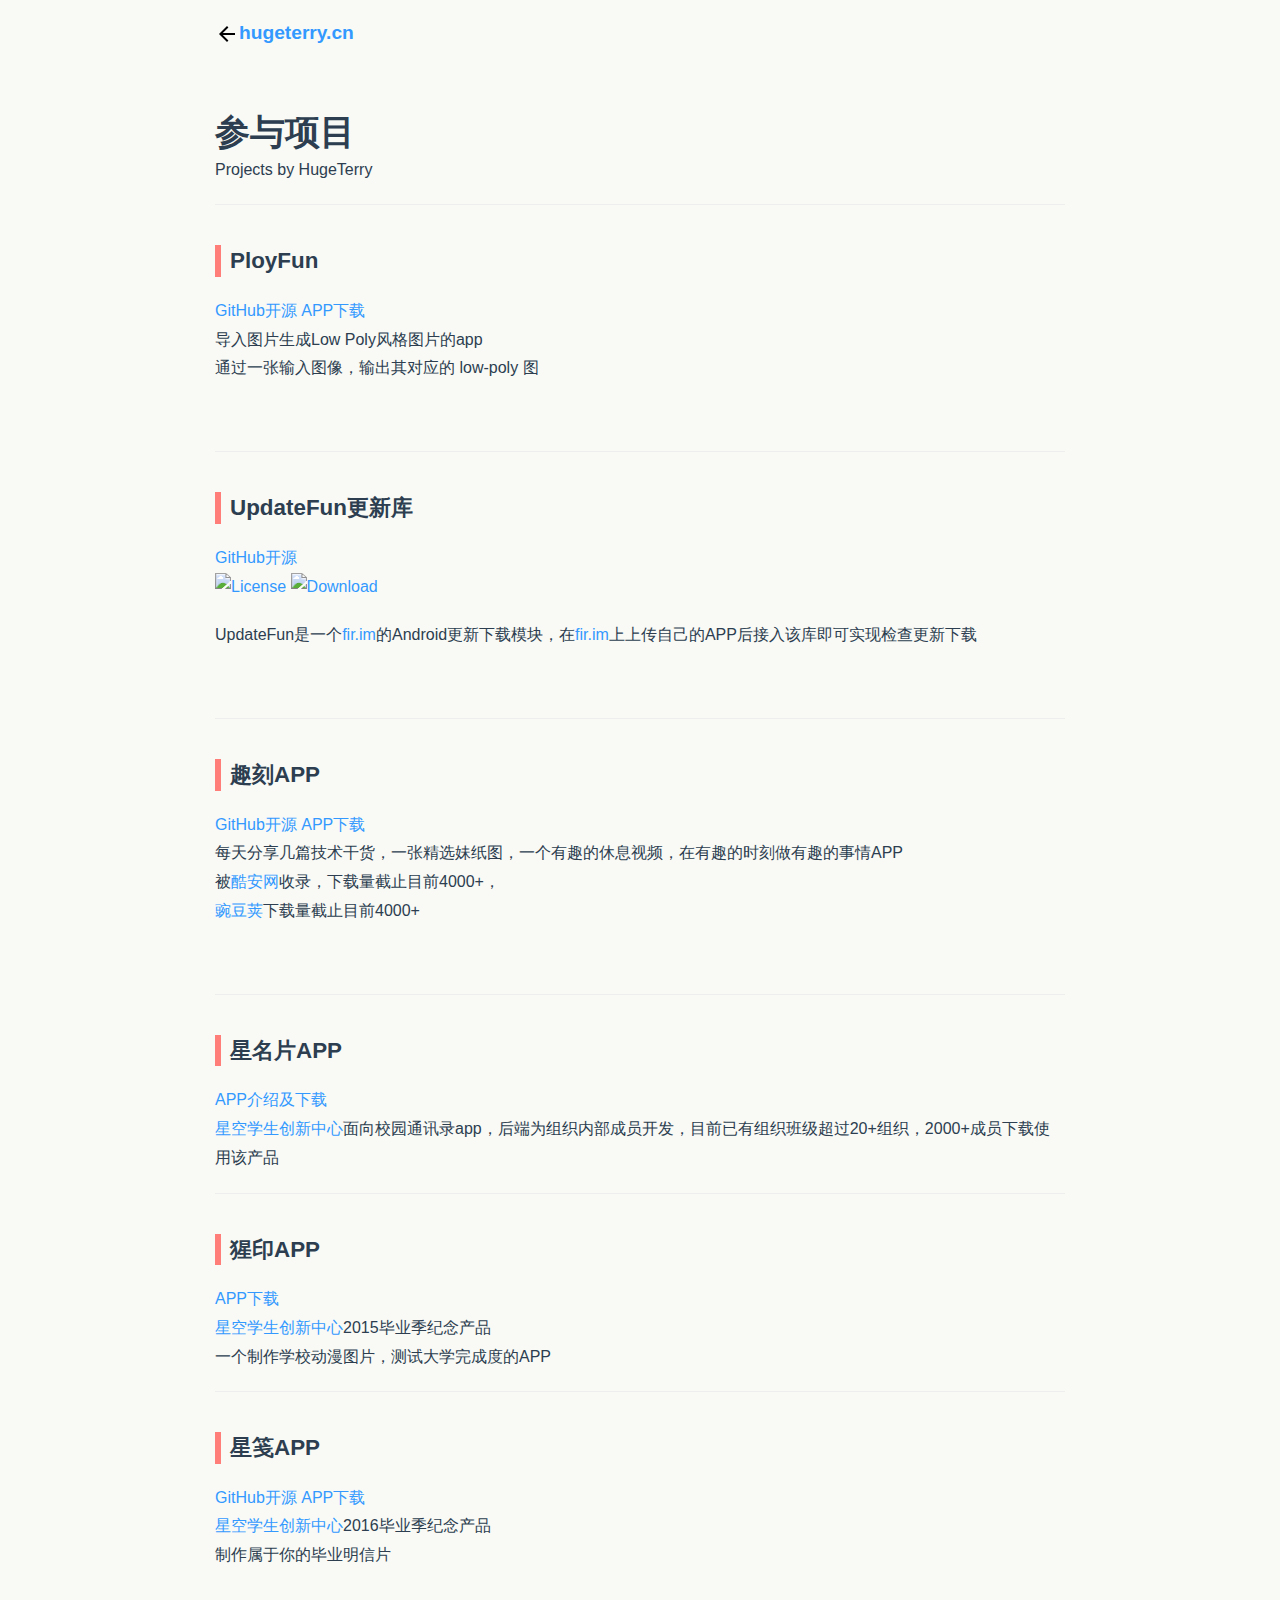
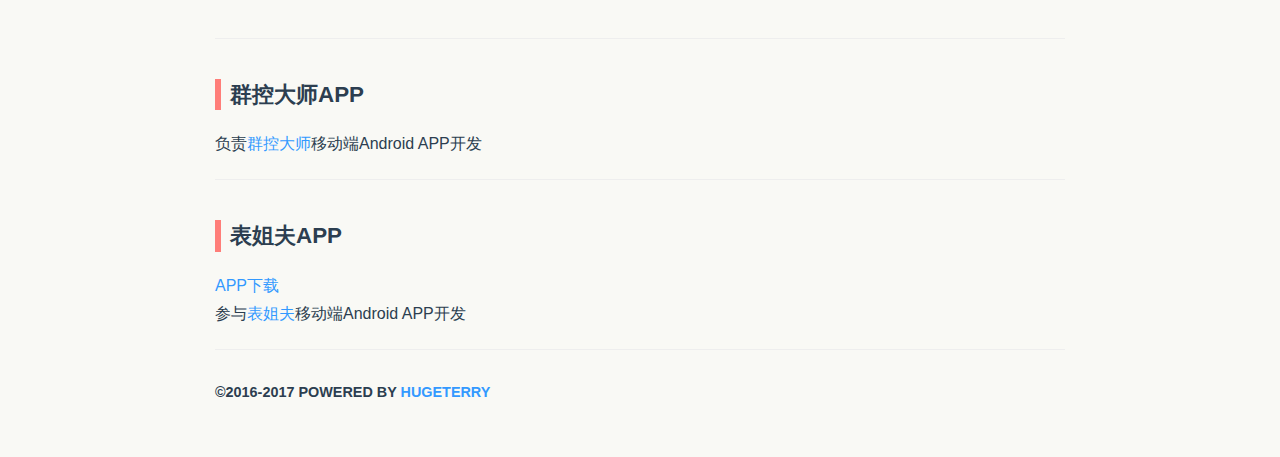
==== index.html @ d524955f "更新返回点击" ====
<!DOCTYPE html>
<html class="theme theme-white">
<head> 
	<meta http-equiv="Content-Type" content="text/html; charset=UTF-8" /> 
	<title>HugeTerry Projects</title> 
	<link href="./css/template-theme-white.css" rel="stylesheet" media="screen" /> 
	<link href="./css/decorate.css" rel="stylesheet" media="screen" /> 
</head> 
<body class="theme theme-white" cz-shortcut-listen="true"> 
	<div id="wmd-preview" class="wmd-preview wmd-preview-full-reader"> 
		<div class="md-section-divider"></div> 
		<h3 data-anchor-id="4lq7" id="hugeterrycn"><a href="http://hugeterry.cn/"><img src="https://hugeterry.github.io/images/ic_arrow_back_black_24px.svg" alt="Back" title="" />hugeterry.cn</a></h3>
		<div class="md-section-divider"></div>
		<h1 data-anchor-id="xz6n" id="参与项目">参与项目</h1>
		<p data-anchor-id="f0se">Projects by HugeTerry</p>
		<hr />
		<div class="md-section-divider"></div>
		<h2 data-anchor-id="rb7u" id="ployfun">PloyFun</h2>
		<p data-anchor-id="675g"><a href="https://github.com/hugeterry/PloyFun" target="_blank">GitHub开源</a> <a href="https://fir.im/polyfun" target="_blank">APP下载</a> <br /> 导入图片生成Low Poly风格图片的app <br /> 通过一张输入图像，输出其对应的 low-poly 图</p>
		<iframe src="https://ghbtns.com/github-btn.html?user=hugeterry&repo=ployfun&type=star&count=true" frameborder="0" scrolling="0" width="100px" height="20px"></iframe><iframe src="https://ghbtns.com/github-btn.html?user=hugeterry&repo=ployfun&type=fork&count=true" frameborder="0" scrolling="0" width="100px" height="20px"></iframe>
		<hr />
		<div class="md-section-divider"></div>
		<h2 data-anchor-id="psyr" id="updatefun更新库">UpdateFun更新库</h2>
		<p data-anchor-id="dut9"><a href="https://github.com/hugeterry/UpdateDemo" target="_blank">GitHub开源</a> <br /> <a href="https://github.com/hugeterry/UpdateDemo/blob/master/LICENSE.txt" target="_blank"><img src="https://img.shields.io/badge/license-Apache%202.0-blue.svg" alt="License" title="" /></a> <a href="https://bintray.com/hugeterry/update/UpdateFun/_latestVersion" target="_blank"><img src="https://api.bintray.com/packages/hugeterry/update/UpdateFun/images/download.svg" alt="Download" title="" /> </a></p>
		<p data-anchor-id="ce59">UpdateFun是一个<a href="http://fir.im/" target="_blank">fir.im</a>的Android更新下载模块，在<a href="http://fir.im/" target="_blank">fir.im</a>上上传自己的APP后接入该库即可实现检查更新下载</p>
		<iframe src="https://ghbtns.com/github-btn.html?user=hugeterry&repo=updatedemo&type=star&count=true" frameborder="0" scrolling="0" width="100px" height="20px"></iframe><iframe src="https://ghbtns.com/github-btn.html?user=hugeterry&repo=updatedemo&type=fork&count=true" frameborder="0" scrolling="0" width="100px" height="20px"></iframe>
		<hr />
		<div class="md-section-divider"></div>
		<h2 data-anchor-id="93yv" id="趣刻app">趣刻APP</h2>
		<p data-anchor-id="ovfn"><a href="https://github.com/hugeterry/coderfun" target="_blank">GitHub开源</a> <a href="http://www.wandoujia.com/apps/cn.hugeterry.coderfun" target="_blank">APP下载</a> <br /> 每天分享几篇技术干货，一张精选妹纸图，一个有趣的休息视频，在有趣的时刻做有趣的事情APP <br /> 被<a href="http://www.coolapk.com/apk/cn.hugeterry.coderfun" target="_blank">酷安网</a>收录，下载量截止目前4000+， <br /> <a href="http://www.wandoujia.com/apps/cn.hugeterry.coderfun" target="_blank">豌豆荚</a>下载量截止目前4000+</p>
		<iframe src="https://ghbtns.com/github-btn.html?user=hugeterry&repo=coderfun&type=star&count=true" frameborder="0" scrolling="0" width="100px" height="20px"></iframe><iframe src="https://ghbtns.com/github-btn.html?user=hugeterry&repo=coderfun&type=fork&count=true" frameborder="0" scrolling="0" width="100px" height="20px"></iframe>
		<hr />
		<div class="md-section-divider"></div>
		<h2 data-anchor-id="oqiu" id="星名片app">星名片APP</h2>
		<p data-anchor-id="ij1h"><a href="http://www.xingkong.us/starcard/" target="_blank">APP介绍及下载</a> <br /> <a href="http://www.xingkong.us/" target="_blank">星空学生创新中心</a>面向校园通讯录app，后端为组织内部成员开发，目前已有组织班级超过20+组织，2000+成员下载使用该产品</p>
		<hr />
		<div class="md-section-divider"></div>
		<h2 data-anchor-id="w0vx" id="猩印app">猩印APP</h2>
		<p data-anchor-id="dlzt"><a href="https://fir.im/xingpostcard" target="_blank">APP下载</a> <br /> <a href="http://www.xingkong.us/" target="_blank">星空学生创新中心</a>2015毕业季纪念产品 <br /> 一个制作学校动漫图片，测试大学完成度的APP</p>
		<hr />
		<div class="md-section-divider"></div>
		<h2 data-anchor-id="yeel" id="星笺app">星笺APP</h2>
		<p data-anchor-id="0a6a"><a href="https://github.com/hugeterry/superXingPostCard" target="_blank">GitHub开源</a> <a href="https://fir.im/xingpostcard" target="_blank">APP下载</a> <br /> <a href="http://www.xingkong.us/" target="_blank">星空学生创新中心</a>2016毕业季纪念产品 <br /> 制作属于你的毕业明信片</p>
		<iframe src="https://ghbtns.com/github-btn.html?user=hugeterry&repo=superXingPostCard&type=star&count=true" frameborder="0" scrolling="0" width="100px" height="20px"></iframe><iframe src="https://ghbtns.com/github-btn.html?user=hugeterry&repo=superXingPostCard&type=fork&count=true" frameborder="0" scrolling="0" width="100px" height="20px"></iframe>
		<hr />
		<div class="md-section-divider"></div>
		<h2 data-anchor-id="s075" id="群控大师app">群控大师APP</h2>
		<p data-anchor-id="i95v">负责<a href="http://www.020hacker.com" target="_blank">群控大师</a>移动端Android APP开发</p>
		<hr />
		<div class="md-section-divider"></div>
		<h2 data-anchor-id="2b4w" id="表姐夫app">表姐夫APP</h2>
		<p data-anchor-id="kwej"><a href="https://www.biaojiepay.com/" target="_blank">APP下载</a> <br /> 参与<a href="https://www.biaojiepay.com/" target="_blank">表姐夫</a>移动端Android APP开发</p>
		<hr />
		<div class="md-section-divider"></div>
		<h5 data-anchor-id="vwq1" id="2016-2017-powered-by-hugeterry">&copy;2016-2017 Powered by <a href="http://hugeterry.cn/" target="_blank">HugeTerry</a></h5> 
	</div>  
</body>
</html>
---- css/template-theme-white.css ----
article,aside,details,figcaption,figure,footer,header,hgroup,nav,section{display:block}audio,canvas,video{display:inline-block;*display:inline;*zoom:1}audio:not([controls]){display:none}html{font-size:100%;-webkit-text-size-adjust:100%;-ms-text-size-adjust:100%}a:focus{outline:thin dotted #333;outline:5px auto -webkit-focus-ring-color;outline-offset:-2px}a:hover,a:active{outline:0}sub,sup{position:relative;font-size:75%;line-height:0;vertical-align:baseline}sup{top:-.5em}sub{bottom:-.25em}img{width:auto\9;height:auto;max-width:100%;vertical-align:middle;border:0;-ms-interpolation-mode:bicubic}#map_canvas img,.google-maps img{max-width:none}button,input,select,textarea{margin:0;font-size:100%;vertical-align:middle}button,input{*overflow:visible;line-height:normal}button::-moz-focus-inner,input::-moz-focus-inner{padding:0;border:0}button,html input[type=button],input[type=reset],input[type=submit]{cursor:pointer;-webkit-appearance:button}label,select,button,input[type=button],input[type=reset],input[type=submit],input[type=radio],input[type=checkbox]{cursor:pointer}input[type=search]{-webkit-box-sizing:content-box;-moz-box-sizing:content-box;box-sizing:content-box;-webkit-appearance:textfield}input[type=search]::-webkit-search-decoration,input[type=search]::-webkit-search-cancel-button{-webkit-appearance:none}textarea{overflow:auto;vertical-align:top}@media print{*{color:#000!important;text-shadow:none!important;background:transparent!important;box-shadow:none!important}a,a:visited{text-decoration:underline}a[href]:after{content:" (" attr(href) ")"}abbr[title]:after{content:" (" attr(title) ")"}.ir a:after,a[href^="javascript:"]:after,a[href^="#"]:after{content:""}pre,blockquote{border:1px solid #999;page-break-inside:avoid}thead{display:table-header-group}tr,img{page-break-inside:avoid}img{max-width:100%!important}@page{margin:.5cm}p,h2,h3{orphans:3;widows:3}h2,h3{page-break-after:avoid}}.clearfix{*zoom:1}.clearfix:before,.clearfix:after{display:table;line-height:0;content:""}.clearfix:after{clear:both}.hide-text{font:0/0 a;color:transparent;text-shadow:none;background-color:transparent;border:0}.input-block-level{display:block;width:100%;min-height:30px;-webkit-box-sizing:border-box;-moz-box-sizing:border-box;box-sizing:border-box}body{margin:0;font-family:"Helvetica Neue",Helvetica,Arial,sans-serif;font-size:14px;line-height:20px;color:#333;background-color:#fff}a{color:#08c;text-decoration:none}a:hover{color:#005580;text-decoration:underline}.img-rounded{-webkit-border-radius:6px;-moz-border-radius:6px;border-radius:6px}.img-polaroid{padding:4px;background-color:#fff;border:1px solid #ccc;border:1px solid rgba(0,0,0,.2);-webkit-box-shadow:0 1px 3px rgba(0,0,0,.1);-moz-box-shadow:0 1px 3px rgba(0,0,0,.1);box-shadow:0 1px 3px rgba(0,0,0,.1)}.img-circle{-webkit-border-radius:500px;-moz-border-radius:500px;border-radius:500px}.row{margin-left:-20px;*zoom:1}.row:before,.row:after{display:table;line-height:0;content:""}.row:after{clear:both}[class*=span]{float:left;min-height:1px;margin-left:20px}.container,.navbar-static-top .container,.navbar-fixed-top .container,.navbar-fixed-bottom .container{width:940px}.span12{width:940px}.span11{width:860px}.span10{width:780px}.span9{width:700px}.span8{width:620px}.span7{width:540px}.span6{width:460px}.span5{width:380px}.span4{width:300px}.span3{width:220px}.span2{width:140px}.span1{width:60px}.offset12{margin-left:980px}.offset11{margin-left:900px}.offset10{margin-left:820px}.offset9{margin-left:740px}.offset8{margin-left:660px}.offset7{margin-left:580px}.offset6{margin-left:500px}.offset5{margin-left:420px}.offset4{margin-left:340px}.offset3{margin-left:260px}.offset2{margin-left:180px}.offset1{margin-left:100px}.row-fluid{width:100%;*zoom:1}.row-fluid:before,.row-fluid:after{display:table;line-height:0;content:""}.row-fluid:after{clear:both}.row-fluid [class*=span]{display:block;float:left;width:100%;min-height:30px;margin-left:2.127659574468085%;*margin-left:2.074468085106383%;-webkit-box-sizing:border-box;-moz-box-sizing:border-box;box-sizing:border-box}.row-fluid [class*=span]:first-child{margin-left:0}.row-fluid .controls-row [class*=span]+[class*=span]{margin-left:2.127659574468085%}.row-fluid .span12{width:100%;*width:99.94680851063829%}.row-fluid .span11{width:91.48936170212765%;*width:91.43617021276594%}.row-fluid .span10{width:82.97872340425532%;*width:82.92553191489361%}.row-fluid .span9{width:74.46808510638297%;*width:74.41489361702126%}.row-fluid .span8{width:65.95744680851064%;*width:65.90425531914893%}.row-fluid .span7{width:57.44680851063829%;*width:57.39361702127659%}.row-fluid .span6{width:48.93617021276595%;*width:48.88297872340425%}.row-fluid .span5{width:40.42553191489362%;*width:40.37234042553192%}.row-fluid .span4{width:31.914893617021278%;*width:31.861702127659576%}.row-fluid .span3{width:23.404255319148934%;*width:23.351063829787233%}.row-fluid .span2{width:14.893617021276595%;*width:14.840425531914894%}.row-fluid .span1{width:6.382978723404255%;*width:6.329787234042553%}.row-fluid .offset12{margin-left:104.25531914893617%;*margin-left:104.14893617021275%}.row-fluid .offset12:first-child{margin-left:102.12765957446808%;*margin-left:102.02127659574467%}.row-fluid .offset11{margin-left:95.74468085106382%;*margin-left:95.6382978723404%}.row-fluid .offset11:first-child{margin-left:93.61702127659574%;*margin-left:93.51063829787232%}.row-fluid .offset10{margin-left:87.23404255319149%;*margin-left:87.12765957446807%}.row-fluid .offset10:first-child{margin-left:85.1063829787234%;*margin-left:84.99999999999999%}.row-fluid .offset9{margin-left:78.72340425531914%;*margin-left:78.61702127659572%}.row-fluid .offset9:first-child{margin-left:76.59574468085106%;*margin-left:76.48936170212764%}.row-fluid .offset8{margin-left:70.2127659574468%;*margin-left:70.10638297872339%}.row-fluid .offset8:first-child{margin-left:68.08510638297872%;*margin-left:67.9787234042553%}.row-fluid .offset7{margin-left:61.70212765957446%;*margin-left:61.59574468085106%}.row-fluid .offset7:first-child{margin-left:59.574468085106375%;*margin-left:59.46808510638297%}.row-fluid .offset6{margin-left:53.191489361702125%;*margin-left:53.085106382978715%}.row-fluid .offset6:first-child{margin-left:51.063829787234035%;*margin-left:50.95744680851063%}.row-fluid .offset5{margin-left:44.68085106382979%;*margin-left:44.57446808510638%}.row-fluid .offset5:first-child{margin-left:42.5531914893617%;*margin-left:42.4468085106383%}.row-fluid .offset4{margin-left:36.170212765957444%;*margin-left:36.06382978723405%}.row-fluid .offset4:first-child{margin-left:34.04255319148936%;*margin-left:33.93617021276596%}.row-fluid .offset3{margin-left:27.659574468085104%;*margin-left:27.5531914893617%}.row-fluid .offset3:first-child{margin-left:25.53191489361702%;*margin-left:25.425531914893618%}.row-fluid .offset2{margin-left:19.148936170212764%;*margin-left:19.04255319148936%}.row-fluid .offset2:first-child{margin-left:17.02127659574468%;*margin-left:16.914893617021278%}.row-fluid .offset1{margin-left:10.638297872340425%;*margin-left:10.53191489361702%}.row-fluid .offset1:first-child{margin-left:8.51063829787234%;*margin-left:8.404255319148938%}[class*=span].hide,.row-fluid [class*=span].hide{display:none}[class*=span].pull-right,.row-fluid [class*=span].pull-right{float:right}.container{margin-right:auto;margin-left:auto;*zoom:1}.container:before,.container:after{display:table;line-height:0;content:""}.container:after{clear:both}.container-fluid{padding-right:20px;padding-left:20px;*zoom:1}.container-fluid:before,.container-fluid:after{display:table;line-height:0;content:""}.container-fluid:after{clear:both}p{margin:0 0 10px}.lead{margin-bottom:20px;font-size:21px;font-weight:200;line-height:30px}small{font-size:85%}strong{font-weight:700}em{font-style:italic}cite{font-style:normal}.muted{color:#999}a.muted:hover{color:gray}.text-warning{color:#c09853}a.text-warning:hover{color:#a47e3c}.text-error{color:#b94a48}a.text-error:hover{color:#953b39}.text-info{color:#3a87ad}a.text-info:hover{color:#2d6987}.text-success{color:#468847}a.text-success:hover{color:#356635}h1,h2,h3,h4,h5,h6{margin:10px 0;font-family:inherit;font-weight:700;line-height:20px;color:inherit;text-rendering:optimizelegibility}h1 small,h2 small,h3 small,h4 small,h5 small,h6 small{font-weight:400;line-height:1;color:#999}h1,h2,h3{line-height:40px}h1{font-size:38.5px}h2{font-size:31.5px}h3{font-size:24.5px}h4{font-size:17.5px}h5{font-size:14px}h6{font-size:11.9px}h1 small{font-size:24.5px}h2 small{font-size:17.5px}h3 small{font-size:14px}h4 small{font-size:14px}.page-header{padding-bottom:9px;margin:20px 0 30px;border-bottom:1px solid #eee}ul,ol{padding:0;margin:0 0 10px 25px}ul ul,ul ol,ol ol,ol ul{margin-bottom:0}li{line-height:20px}ul.unstyled,ol.unstyled{margin-left:0;list-style:none}ul.inline,ol.inline{margin-left:0;list-style:none}ul.inline>li,ol.inline>li{display:inline-block;padding-right:5px;padding-left:5px}dl{margin-bottom:20px}dt,dd{line-height:20px}dt{font-weight:700}dd{margin-left:10px}.dl-horizontal{*zoom:1}.dl-horizontal:before,.dl-horizontal:after{display:table;line-height:0;content:""}.dl-horizontal:after{clear:both}.dl-horizontal dt{float:left;width:160px;overflow:hidden;clear:left;text-align:right;text-overflow:ellipsis;white-space:nowrap}.dl-horizontal dd{margin-left:180px}hr{margin:20px 0;border:0;border-top:1px solid #eee;border-bottom:1px solid #fff}abbr[title],abbr[data-original-title]{cursor:help;border-bottom:1px dotted #999}abbr.initialism{font-size:90%;text-transform:uppercase}blockquote{padding:0 0 0 15px;margin:0 0 20px;border-left:5px solid #eee}blockquote p{margin-bottom:0;font-size:16px;font-weight:300;line-height:25px}blockquote small{display:block;line-height:20px;color:#999}blockquote small:before{content:'\2014 \00A0'}blockquote.pull-right{float:right;padding-right:15px;padding-left:0;border-right:5px solid #eee;border-left:0}blockquote.pull-right p,blockquote.pull-right small{text-align:right}blockquote.pull-right small:before{content:''}blockquote.pull-right small:after{content:'\00A0 \2014'}q:before,q:after,blockquote:before,blockquote:after{content:""}address{display:block;margin-bottom:20px;font-style:normal;line-height:20px}code,pre{padding:0 3px 2px;font-family:Monaco,Menlo,Consolas,"Courier New",monospace;font-size:12px;color:#333;-webkit-border-radius:3px;-moz-border-radius:3px;border-radius:3px}code{padding:2px 4px;color:#d14;white-space:nowrap;background-color:#f7f7f9;border:1px solid #e1e1e8}pre{display:block;padding:9.5px;margin:0 0 10px;font-size:13px;line-height:20px;word-break:break-all;word-wrap:break-word;white-space:pre;white-space:pre-wrap;background-color:#f5f5f5;border:1px solid #ccc;border:1px solid rgba(0,0,0,.15);-webkit-border-radius:4px;-moz-border-radius:4px;border-radius:4px}pre.prettyprint{margin-bottom:20px}pre code{padding:0;color:inherit;white-space:pre;white-space:pre-wrap;background-color:transparent;border:0}.pre-scrollable{max-height:340px;overflow-y:scroll}form{margin:0 0 20px}fieldset{padding:0;margin:0;border:0}legend{display:block;width:100%;padding:0;margin-bottom:20px;font-size:21px;line-height:40px;color:#333;border:0;border-bottom:1px solid #e5e5e5}legend small{font-size:15px;color:#999}label,input,button,select,textarea{font-size:14px;font-weight:400;line-height:20px}input,button,select,textarea{font-family:"Helvetica Neue",Helvetica,Arial,sans-serif}label{display:block;margin-bottom:5px}select,textarea,input[type=text],input[type=password],input[type=datetime],input[type=datetime-local],input[type=date],input[type=month],input[type=time],input[type=week],input[type=number],input[type=email],input[type=url],input[type=search],input[type=tel],input[type=color],.uneditable-input{display:inline-block;height:20px;padding:4px 6px;margin-bottom:10px;font-size:14px;line-height:20px;color:#555;vertical-align:middle;-webkit-border-radius:4px;-moz-border-radius:4px;border-radius:4px}input,textarea,.uneditable-input{width:206px}textarea{height:auto}textarea,input[type=text],input[type=password],input[type=datetime],input[type=datetime-local],input[type=date],input[type=month],input[type=time],input[type=week],input[type=number],input[type=email],input[type=url],input[type=search],input[type=tel],input[type=color],.uneditable-input{background-color:#fff;border:1px solid #ccc;-webkit-box-shadow:inset 0 1px 1px rgba(0,0,0,.075);-moz-box-shadow:inset 0 1px 1px rgba(0,0,0,.075);box-shadow:inset 0 1px 1px rgba(0,0,0,.075);-webkit-transition:border linear .2s,box-shadow linear .2s;-moz-transition:border linear .2s,box-shadow linear .2s;-o-transition:border linear .2s,box-shadow linear .2s;transition:border linear .2s,box-shadow linear .2s}textarea:focus,input[type=text]:focus,input[type=password]:focus,input[type=datetime]:focus,input[type=datetime-local]:focus,input[type=date]:focus,input[type=month]:focus,input[type=time]:focus,input[type=week]:focus,input[type=number]:focus,input[type=email]:focus,input[type=url]:focus,input[type=search]:focus,input[type=tel]:focus,input[type=color]:focus,.uneditable-input:focus{border-color:rgba(82,168,236,.8);outline:0;outline:thin dotted \9;-webkit-box-shadow:inset 0 1px 1px rgba(0,0,0,.075),0 0 8px rgba(82,168,236,.6);-moz-box-shadow:inset 0 1px 1px rgba(0,0,0,.075),0 0 8px rgba(82,168,236,.6);box-shadow:inset 0 1px 1px rgba(0,0,0,.075),0 0 8px rgba(82,168,236,.6)}input[type=radio],input[type=checkbox]{margin:4px 0 0;margin-top:1px \9;*margin-top:0;line-height:normal}input[type=file],input[type=image],input[type=submit],input[type=reset],input[type=button],input[type=radio],input[type=checkbox]{width:auto}select,input[type=file]{height:30px;*margin-top:4px;line-height:30px}select{width:220px;background-color:#fff;border:1px solid #ccc}select[multiple],select[size]{height:auto}select:focus,input[type=file]:focus,input[type=radio]:focus,input[type=checkbox]:focus{outline:thin dotted #333;outline:5px auto -webkit-focus-ring-color;outline-offset:-2px}.uneditable-input,.uneditable-textarea{color:#999;cursor:not-allowed;background-color:#fcfcfc;border-color:#ccc;-webkit-box-shadow:inset 0 1px 2px rgba(0,0,0,.025);-moz-box-shadow:inset 0 1px 2px rgba(0,0,0,.025);box-shadow:inset 0 1px 2px rgba(0,0,0,.025)}.uneditable-input{overflow:hidden;white-space:nowrap}.uneditable-textarea{width:auto;height:auto}input:-moz-placeholder,textarea:-moz-placeholder{color:#999}input:-ms-input-placeholder,textarea:-ms-input-placeholder{color:#999}input::-webkit-input-placeholder,textarea::-webkit-input-placeholder{color:#999}.radio,.checkbox{min-height:20px;padding-left:20px}.radio input[type=radio],.checkbox input[type=checkbox]{float:left;margin-left:-20px}.controls>.radio:first-child,.controls>.checkbox:first-child{padding-top:5px}.radio.inline,.checkbox.inline{display:inline-block;padding-top:5px;margin-bottom:0;vertical-align:middle}.radio.inline+.radio.inline,.checkbox.inline+.checkbox.inline{margin-left:10px}.input-mini{width:60px}.input-small{width:90px}.input-medium{width:150px}.input-large{width:210px}.input-xlarge{width:270px}.input-xxlarge{width:530px}input[class*=span],select[class*=span],textarea[class*=span],.uneditable-input[class*=span],.row-fluid input[class*=span],.row-fluid select[class*=span],.row-fluid textarea[class*=span],.row-fluid .uneditable-input[class*=span]{float:none;margin-left:0}.input-append input[class*=span],.input-append .uneditable-input[class*=span],.input-prepend input[class*=span],.input-prepend .uneditable-input[class*=span],.row-fluid input[class*=span],.row-fluid select[class*=span],.row-fluid textarea[class*=span],.row-fluid .uneditable-input[class*=span],.row-fluid .input-prepend [class*=span],.row-fluid .input-append [class*=span]{display:inline-block}input,textarea,.uneditable-input{margin-left:0}.controls-row [class*=span]+[class*=span]{margin-left:20px}input.span12,textarea.span12,.uneditable-input.span12{width:926px}input.span11,textarea.span11,.uneditable-input.span11{width:846px}input.span10,textarea.span10,.uneditable-input.span10{width:766px}input.span9,textarea.span9,.uneditable-input.span9{width:686px}input.span8,textarea.span8,.uneditable-input.span8{width:606px}input.span7,textarea.span7,.uneditable-input.span7{width:526px}input.span6,textarea.span6,.uneditable-input.span6{width:446px}input.span5,textarea.span5,.uneditable-input.span5{width:366px}input.span4,textarea.span4,.uneditable-input.span4{width:286px}input.span3,textarea.span3,.uneditable-input.span3{width:206px}input.span2,textarea.span2,.uneditable-input.span2{width:126px}input.span1,textarea.span1,.uneditable-input.span1{width:46px}.controls-row{*zoom:1}.controls-row:before,.controls-row:after{display:table;line-height:0;content:""}.controls-row:after{clear:both}.controls-row [class*=span],.row-fluid .controls-row [class*=span]{float:left}.controls-row .checkbox[class*=span],.controls-row .radio[class*=span]{padding-top:5px}input[disabled],select[disabled],textarea[disabled],input[readonly],select[readonly],textarea[readonly]{cursor:not-allowed;background-color:#eee}input[type=radio][disabled],input[type=checkbox][disabled],input[type=radio][readonly],input[type=checkbox][readonly]{background-color:transparent}.control-group.warning .control-label,.control-group.warning .help-block,.control-group.warning .help-inline{color:#c09853}.control-group.warning .checkbox,.control-group.warning .radio,.control-group.warning input,.control-group.warning select,.control-group.warning textarea{color:#c09853}.control-group.warning input,.control-group.warning select,.control-group.warning textarea{border-color:#c09853;-webkit-box-shadow:inset 0 1px 1px rgba(0,0,0,.075);-moz-box-shadow:inset 0 1px 1px rgba(0,0,0,.075);box-shadow:inset 0 1px 1px rgba(0,0,0,.075)}.control-group.warning input:focus,.control-group.warning select:focus,.control-group.warning textarea:focus{border-color:#a47e3c;-webkit-box-shadow:inset 0 1px 1px rgba(0,0,0,.075),0 0 6px #dbc59e;-moz-box-shadow:inset 0 1px 1px rgba(0,0,0,.075),0 0 6px #dbc59e;box-shadow:inset 0 1px 1px rgba(0,0,0,.075),0 0 6px #dbc59e}.control-group.warning .input-prepend .add-on,.control-group.warning .input-append .add-on{color:#c09853;background-color:#fcf8e3;border-color:#c09853}.control-group.error .control-label,.control-group.error .help-block,.control-group.error .help-inline{color:#b94a48}.control-group.error .checkbox,.control-group.error .radio,.control-group.error input,.control-group.error select,.control-group.error textarea{color:#b94a48}.control-group.error input,.control-group.error select,.control-group.error textarea{border-color:#b94a48;-webkit-box-shadow:inset 0 1px 1px rgba(0,0,0,.075);-moz-box-shadow:inset 0 1px 1px rgba(0,0,0,.075);box-shadow:inset 0 1px 1px rgba(0,0,0,.075)}.control-group.error input:focus,.control-group.error select:focus,.control-group.error textarea:focus{border-color:#953b39;-webkit-box-shadow:inset 0 1px 1px rgba(0,0,0,.075),0 0 6px #d59392;-moz-box-shadow:inset 0 1px 1px rgba(0,0,0,.075),0 0 6px #d59392;box-shadow:inset 0 1px 1px rgba(0,0,0,.075),0 0 6px #d59392}.control-group.error .input-prepend .add-on,.control-group.error .input-append .add-on{color:#b94a48;background-color:#f2dede;border-color:#b94a48}.control-group.success .control-label,.control-group.success .help-block,.control-group.success .help-inline{color:#468847}.control-group.success .checkbox,.control-group.success .radio,.control-group.success input,.control-group.success select,.control-group.success textarea{color:#468847}.control-group.success input,.control-group.success select,.control-group.success textarea{border-color:#468847;-webkit-box-shadow:inset 0 1px 1px rgba(0,0,0,.075);-moz-box-shadow:inset 0 1px 1px rgba(0,0,0,.075);box-shadow:inset 0 1px 1px rgba(0,0,0,.075)}.control-group.success input:focus,.control-group.success select:focus,.control-group.success textarea:focus{border-color:#356635;-webkit-box-shadow:inset 0 1px 1px rgba(0,0,0,.075),0 0 6px #7aba7b;-moz-box-shadow:inset 0 1px 1px rgba(0,0,0,.075),0 0 6px #7aba7b;box-shadow:inset 0 1px 1px rgba(0,0,0,.075),0 0 6px #7aba7b}.control-group.success .input-prepend .add-on,.control-group.success .input-append .add-on{color:#468847;background-color:#dff0d8;border-color:#468847}.control-group.info .control-label,.control-group.info .help-block,.control-group.info .help-inline{color:#3a87ad}.control-group.info .checkbox,.control-group.info .radio,.control-group.info input,.control-group.info select,.control-group.info textarea{color:#3a87ad}.control-group.info input,.control-group.info select,.control-group.info textarea{border-color:#3a87ad;-webkit-box-shadow:inset 0 1px 1px rgba(0,0,0,.075);-moz-box-shadow:inset 0 1px 1px rgba(0,0,0,.075);box-shadow:inset 0 1px 1px rgba(0,0,0,.075)}.control-group.info input:focus,.control-group.info select:focus,.control-group.info textarea:focus{border-color:#2d6987;-webkit-box-shadow:inset 0 1px 1px rgba(0,0,0,.075),0 0 6px #7ab5d3;-moz-box-shadow:inset 0 1px 1px rgba(0,0,0,.075),0 0 6px #7ab5d3;box-shadow:inset 0 1px 1px rgba(0,0,0,.075),0 0 6px #7ab5d3}.control-group.info .input-prepend .add-on,.control-group.info .input-append .add-on{color:#3a87ad;background-color:#d9edf7;border-color:#3a87ad}input:focus:invalid,textarea:focus:invalid,select:focus:invalid{color:#b94a48;border-color:#ee5f5b}input:focus:invalid:focus,textarea:focus:invalid:focus,select:focus:invalid:focus{border-color:#e9322d;-webkit-box-shadow:0 0 6px #f8b9b7;-moz-box-shadow:0 0 6px #f8b9b7;box-shadow:0 0 6px #f8b9b7}.form-actions{padding:19px 20px 20px;margin-top:20px;margin-bottom:20px;background-color:#f5f5f5;border-top:1px solid #e5e5e5;*zoom:1}.form-actions:before,.form-actions:after{display:table;line-height:0;content:""}.form-actions:after{clear:both}.help-block,.help-inline{color:#595959}.help-block{display:block;margin-bottom:10px}.help-inline{display:inline-block;*display:inline;padding-left:5px;vertical-align:middle;*zoom:1}.input-append,.input-prepend{margin-bottom:5px;font-size:0;white-space:nowrap}.input-append input,.input-prepend input,.input-append select,.input-prepend select,.input-append .uneditable-input,.input-prepend .uneditable-input,.input-append .dropdown-menu,.input-prepend .dropdown-menu{font-size:14px}.input-append input,.input-prepend input,.input-append select,.input-prepend select,.input-append .uneditable-input,.input-prepend .uneditable-input{position:relative;margin-bottom:0;*margin-left:0;vertical-align:top;-webkit-border-radius:0 4px 4px 0;-moz-border-radius:0 4px 4px 0;border-radius:0 4px 4px 0}.input-append input:focus,.input-prepend input:focus,.input-append select:focus,.input-prepend select:focus,.input-append .uneditable-input:focus,.input-prepend .uneditable-input:focus{z-index:2}.input-append .add-on,.input-prepend .add-on{display:inline-block;width:auto;height:20px;min-width:16px;padding:4px 5px;font-size:14px;font-weight:400;line-height:20px;text-align:center;text-shadow:0 1px 0 #fff;background-color:#eee;border:1px solid #ccc}.input-append .add-on,.input-prepend .add-on,.input-append .btn,.input-prepend .btn,.input-append .btn-group>.dropdown-toggle,.input-prepend .btn-group>.dropdown-toggle{vertical-align:top;-webkit-border-radius:0;-moz-border-radius:0;border-radius:0}.input-append .active,.input-prepend .active{background-color:#a9dba9;border-color:#46a546}.input-prepend .add-on,.input-prepend .btn{margin-right:-1px}.input-prepend .add-on:first-child,.input-prepend .btn:first-child{-webkit-border-radius:4px 0 0 4px;-moz-border-radius:4px 0 0 4px;border-radius:4px 0 0 4px}.input-append input,.input-append select,.input-append .uneditable-input{-webkit-border-radius:4px 0 0 4px;-moz-border-radius:4px 0 0 4px;border-radius:4px 0 0 4px}.input-append input+.btn-group .btn:last-child,.input-append select+.btn-group .btn:last-child,.input-append .uneditable-input+.btn-group .btn:last-child{-webkit-border-radius:0 4px 4px 0;-moz-border-radius:0 4px 4px 0;border-radius:0 4px 4px 0}.input-append .add-on,.input-append .btn,.input-append .btn-group{margin-left:-1px}.input-append .add-on:last-child,.input-append .btn:last-child,.input-append .btn-group:last-child>.dropdown-toggle{-webkit-border-radius:0 4px 4px 0;-moz-border-radius:0 4px 4px 0;border-radius:0 4px 4px 0}.input-prepend.input-append input,.input-prepend.input-append select,.input-prepend.input-append .uneditable-input{-webkit-border-radius:0;-moz-border-radius:0;border-radius:0}.input-prepend.input-append input+.btn-group .btn,.input-prepend.input-append select+.btn-group .btn,.input-prepend.input-append .uneditable-input+.btn-group .btn{-webkit-border-radius:0 4px 4px 0;-moz-border-radius:0 4px 4px 0;border-radius:0 4px 4px 0}.input-prepend.input-append .add-on:first-child,.input-prepend.input-append .btn:first-child{margin-right:-1px;-webkit-border-radius:4px 0 0 4px;-moz-border-radius:4px 0 0 4px;border-radius:4px 0 0 4px}.input-prepend.input-append .add-on:last-child,.input-prepend.input-append .btn:last-child{margin-left:-1px;-webkit-border-radius:0 4px 4px 0;-moz-border-radius:0 4px 4px 0;border-radius:0 4px 4px 0}.input-prepend.input-append .btn-group:first-child{margin-left:0}input.search-query{padding-right:14px;padding-right:4px \9;padding-left:14px;padding-left:4px \9;margin-bottom:0;-webkit-border-radius:15px;-moz-border-radius:15px;border-radius:15px}.form-search .input-append .search-query,.form-search .input-prepend .search-query{-webkit-border-radius:0;-moz-border-radius:0;border-radius:0}.form-search .input-append .search-query{-webkit-border-radius:14px 0 0 14px;-moz-border-radius:14px 0 0 14px;border-radius:14px 0 0 14px}.form-search .input-append .btn{-webkit-border-radius:0 14px 14px 0;-moz-border-radius:0 14px 14px 0;border-radius:0 14px 14px 0}.form-search .input-prepend .search-query{-webkit-border-radius:0 14px 14px 0;-moz-border-radius:0 14px 14px 0;border-radius:0 14px 14px 0}.form-search .input-prepend .btn{-webkit-border-radius:14px 0 0 14px;-moz-border-radius:14px 0 0 14px;border-radius:14px 0 0 14px}.form-search input,.form-inline input,.form-horizontal input,.form-search textarea,.form-inline textarea,.form-horizontal textarea,.form-search select,.form-inline select,.form-horizontal select,.form-search .help-inline,.form-inline .help-inline,.form-horizontal .help-inline,.form-search .uneditable-input,.form-inline .uneditable-input,.form-horizontal .uneditable-input,.form-search .input-prepend,.form-inline .input-prepend,.form-horizontal .input-prepend,.form-search .input-append,.form-inline .input-append,.form-horizontal .input-append{display:inline-block;*display:inline;margin-bottom:0;vertical-align:middle;*zoom:1}.form-search .hide,.form-inline .hide,.form-horizontal .hide{display:none}.form-search label,.form-inline label,.form-search .btn-group,.form-inline .btn-group{display:inline-block}.form-search .input-append,.form-inline .input-append,.form-search .input-prepend,.form-inline .input-prepend{margin-bottom:0}.form-search .radio,.form-search .checkbox,.form-inline .radio,.form-inline .checkbox{padding-left:0;margin-bottom:0;vertical-align:middle}.form-search .radio input[type=radio],.form-search .checkbox input[type=checkbox],.form-inline .radio input[type=radio],.form-inline .checkbox input[type=checkbox]{float:left;margin-right:3px;margin-left:0}.control-group{margin-bottom:10px}legend+.control-group{margin-top:20px;-webkit-margin-top-collapse:separate}.form-horizontal .control-group{margin-bottom:20px;*zoom:1}.form-horizontal .control-group:before,.form-horizontal .control-group:after{display:table;line-height:0;content:""}.form-horizontal .control-group:after{clear:both}.form-horizontal .control-label{float:left;width:160px;padding-top:5px;text-align:right}.form-horizontal .controls{*display:inline-block;*padding-left:20px;margin-left:180px;*margin-left:0}.form-horizontal .controls:first-child{*padding-left:180px}.form-horizontal .help-block{margin-bottom:0}.form-horizontal input+.help-block,.form-horizontal select+.help-block,.form-horizontal textarea+.help-block,.form-horizontal .uneditable-input+.help-block,.form-horizontal .input-prepend+.help-block,.form-horizontal .input-append+.help-block{margin-top:10px}.form-horizontal .form-actions{padding-left:180px}table{max-width:100%;background-color:transparent;border-collapse:collapse;border-spacing:0}.table{width:100%;margin-bottom:20px}.table th,.table td{padding:8px;line-height:20px;text-align:left;vertical-align:top;border-top:1px solid #ddd}.table th{font-weight:700}.table thead th{vertical-align:bottom}.table caption+thead tr:first-child th,.table caption+thead tr:first-child td,.table colgroup+thead tr:first-child th,.table colgroup+thead tr:first-child td,.table thead:first-child tr:first-child th,.table thead:first-child tr:first-child td{border-top:0}.table tbody+tbody{border-top:2px solid #ddd}.table .table{background-color:#fff}.table-condensed th,.table-condensed td{padding:4px 5px}.table-bordered{border:1px solid #ddd;border-collapse:separate;*border-collapse:collapse;border-left:0;-webkit-border-radius:4px;-moz-border-radius:4px;border-radius:4px}.table-bordered th,.table-bordered td{border-left:1px solid #ddd}.table-bordered caption+thead tr:first-child th,.table-bordered caption+tbody tr:first-child th,.table-bordered caption+tbody tr:first-child td,.table-bordered colgroup+thead tr:first-child th,.table-bordered colgroup+tbody tr:first-child th,.table-bordered colgroup+tbody tr:first-child td,.table-bordered thead:first-child tr:first-child th,.table-bordered tbody:first-child tr:first-child th,.table-bordered tbody:first-child tr:first-child td{border-top:0}.table-bordered thead:first-child tr:first-child>th:first-child,.table-bordered tbody:first-child tr:first-child>td:first-child{-webkit-border-top-left-radius:4px;border-top-left-radius:4px;-moz-border-radius-topleft:4px}.table-bordered thead:first-child tr:first-child>th:last-child,.table-bordered tbody:first-child tr:first-child>td:last-child{-webkit-border-top-right-radius:4px;border-top-right-radius:4px;-moz-border-radius-topright:4px}.table-bordered thead:last-child tr:last-child>th:first-child,.table-bordered tbody:last-child tr:last-child>td:first-child,.table-bordered tfoot:last-child tr:last-child>td:first-child{-webkit-border-bottom-left-radius:4px;border-bottom-left-radius:4px;-moz-border-radius-bottomleft:4px}.table-bordered thead:last-child tr:last-child>th:last-child,.table-bordered tbody:last-child tr:last-child>td:last-child,.table-bordered tfoot:last-child tr:last-child>td:last-child{-webkit-border-bottom-right-radius:4px;border-bottom-right-radius:4px;-moz-border-radius-bottomright:4px}.table-bordered tfoot+tbody:last-child tr:last-child td:first-child{-webkit-border-bottom-left-radius:0;border-bottom-left-radius:0;-moz-border-radius-bottomleft:0}.table-bordered tfoot+tbody:last-child tr:last-child td:last-child{-webkit-border-bottom-right-radius:0;border-bottom-right-radius:0;-moz-border-radius-bottomright:0}.table-bordered caption+thead tr:first-child th:first-child,.table-bordered caption+tbody tr:first-child td:first-child,.table-bordered colgroup+thead tr:first-child th:first-child,.table-bordered colgroup+tbody tr:first-child td:first-child{-webkit-border-top-left-radius:4px;border-top-left-radius:4px;-moz-border-radius-topleft:4px}.table-bordered caption+thead tr:first-child th:last-child,.table-bordered caption+tbody tr:first-child td:last-child,.table-bordered colgroup+thead tr:first-child th:last-child,.table-bordered colgroup+tbody tr:first-child td:last-child{-webkit-border-top-right-radius:4px;border-top-right-radius:4px;-moz-border-radius-topright:4px}.table-striped tbody>tr:nth-child(odd)>td,.table-striped tbody>tr:nth-child(odd)>th{background-color:#f9f9f9}.table-hover tbody tr:hover td,.table-hover tbody tr:hover th{background-color:#f5f5f5}table td[class*=span],table th[class*=span],.row-fluid table td[class*=span],.row-fluid table th[class*=span]{display:table-cell;float:none;margin-left:0}.table td.span1,.table th.span1{float:none;width:44px;margin-left:0}.table td.span2,.table th.span2{float:none;width:124px;margin-left:0}.table td.span3,.table th.span3{float:none;width:204px;margin-left:0}.table td.span4,.table th.span4{float:none;width:284px;margin-left:0}.table td.span5,.table th.span5{float:none;width:364px;margin-left:0}.table td.span6,.table th.span6{float:none;width:444px;margin-left:0}.table td.span7,.table th.span7{float:none;width:524px;margin-left:0}.table td.span8,.table th.span8{float:none;width:604px;margin-left:0}.table td.span9,.table th.span9{float:none;width:684px;margin-left:0}.table td.span10,.table th.span10{float:none;width:764px;margin-left:0}.table td.span11,.table th.span11{float:none;width:844px;margin-left:0}.table td.span12,.table th.span12{float:none;width:924px;margin-left:0}.table tbody tr.success td{background-color:#dff0d8}.table tbody tr.error td{background-color:#f2dede}.table tbody tr.warning td{background-color:#fcf8e3}.table tbody tr.info td{background-color:#d9edf7}.table-hover tbody tr.success:hover td{background-color:#d0e9c6}.table-hover tbody tr.error:hover td{background-color:#ebcccc}.table-hover tbody tr.warning:hover td{background-color:#faf2cc}.table-hover tbody tr.info:hover td{background-color:#c4e3f3}[class^=icon-],[class*=" icon-"]{display:inline-block;width:14px;height:14px;margin-top:1px;*margin-right:.3em;line-height:14px;vertical-align:text-top;background-image:url(../img/glyphicons-halflings.png);background-position:14px 14px;background-repeat:no-repeat}.icon-white,.nav-pills>.active>a>[class^=icon-],.nav-pills>.active>a>[class*=" icon-"],.nav-list>.active>a>[class^=icon-],.nav-list>.active>a>[class*=" icon-"],.navbar-inverse .nav>.active>a>[class^=icon-],.navbar-inverse .nav>.active>a>[class*=" icon-"],.dropdown-menu>li>a:hover>[class^=icon-],.dropdown-menu>li>a:hover>[class*=" icon-"],.dropdown-menu>.active>a>[class^=icon-],.dropdown-menu>.active>a>[class*=" icon-"],.dropdown-submenu:hover>a>[class^=icon-],.dropdown-submenu:hover>a>[class*=" icon-"]{background-image:url(../img/glyphicons-halflings-white.png)}.icon-glass{background-position:0 0}.icon-music{background-position:-24px 0}.icon-search{background-position:-48px 0}.icon-envelope{background-position:-72px 0}.icon-heart{background-position:-96px 0}.icon-star{background-position:-120px 0}.icon-star-empty{background-position:-144px 0}.icon-user{background-position:-168px 0}.icon-film{background-position:-192px 0}.icon-th-large{background-position:-216px 0}.icon-th{background-position:-240px 0}.icon-th-list{background-position:-264px 0}.icon-ok{background-position:-288px 0}.icon-remove{background-position:-312px 0}.icon-zoom-in{background-position:-336px 0}.icon-zoom-out{background-position:-360px 0}.icon-off{background-position:-384px 0}.icon-signal{background-position:-408px 0}.icon-cog{background-position:-432px 0}.icon-trash{background-position:-456px 0}.icon-home{background-position:0 -24px}.icon-file{background-position:-24px -24px}.icon-time{background-position:-48px -24px}.icon-road{background-position:-72px -24px}.icon-download-alt{background-position:-96px -24px}.icon-download{background-position:-120px -24px}.icon-upload{background-position:-144px -24px}.icon-inbox{background-position:-168px -24px}.icon-play-circle{background-position:-192px -24px}.icon-repeat{background-position:-216px -24px}.icon-refresh{background-position:-240px -24px}.icon-list-alt{background-position:-264px -24px}.icon-lock{background-position:-287px -24px}.icon-flag{background-position:-312px -24px}.icon-headphones{background-position:-336px -24px}.icon-volume-off{background-position:-360px -24px}.icon-volume-down{background-position:-384px -24px}.icon-volume-up{background-position:-408px -24px}.icon-qrcode{background-position:-432px -24px}.icon-barcode{background-position:-456px -24px}.icon-tag{background-position:0 -48px}.icon-tags{background-position:-25px -48px}.icon-book{background-position:-48px -48px}.icon-bookmark{background-position:-72px -48px}.icon-print{background-position:-96px -48px}.icon-camera{background-position:-120px -48px}.icon-font{background-position:-144px -48px}.icon-bold{background-position:-167px -48px}.icon-italic{background-position:-192px -48px}.icon-text-height{background-position:-216px -48px}.icon-text-width{background-position:-240px -48px}.icon-align-left{background-position:-264px -48px}.icon-align-center{background-position:-288px -48px}.icon-align-right{background-position:-312px -48px}.icon-align-justify{background-position:-336px -48px}.icon-list{background-position:-360px -48px}.icon-indent-left{background-position:-384px -48px}.icon-indent-right{background-position:-408px -48px}.icon-facetime-video{background-position:-432px -48px}.icon-picture{background-position:-456px -48px}.icon-pencil{background-position:0 -72px}.icon-map-marker{background-position:-24px -72px}.icon-adjust{background-position:-48px -72px}.icon-tint{background-position:-72px -72px}.icon-edit{background-position:-96px -72px}.icon-share{background-position:-120px -72px}.icon-check{background-position:-144px -72px}.icon-move{background-position:-168px -72px}.icon-step-backward{background-position:-192px -72px}.icon-fast-backward{background-position:-216px -72px}.icon-backward{background-position:-240px -72px}.icon-play{background-position:-264px -72px}.icon-pause{background-position:-288px -72px}.icon-stop{background-position:-312px -72px}.icon-forward{background-position:-336px -72px}.icon-fast-forward{background-position:-360px -72px}.icon-step-forward{background-position:-384px -72px}.icon-eject{background-position:-408px -72px}.icon-chevron-left{background-position:-432px -72px}.icon-chevron-right{background-position:-456px -72px}.icon-plus-sign{background-position:0 -96px}.icon-minus-sign{background-position:-24px -96px}.icon-remove-sign{background-position:-48px -96px}.icon-ok-sign{background-position:-72px -96px}.icon-question-sign{background-position:-96px -96px}.icon-info-sign{background-position:-120px -96px}.icon-screenshot{background-position:-144px -96px}.icon-remove-circle{background-position:-168px -96px}.icon-ok-circle{background-position:-192px -96px}.icon-ban-circle{background-position:-216px -96px}.icon-arrow-left{background-position:-240px -96px}.icon-arrow-right{background-position:-264px -96px}.icon-arrow-up{background-position:-289px -96px}.icon-arrow-down{background-position:-312px -96px}.icon-share-alt{background-position:-336px -96px}.icon-resize-full{background-position:-360px -96px}.icon-resize-small{background-position:-384px -96px}.icon-plus{background-position:-408px -96px}.icon-minus{background-position:-433px -96px}.icon-asterisk{background-position:-456px -96px}.icon-exclamation-sign{background-position:0 -120px}.icon-gift{background-position:-24px -120px}.icon-leaf{background-position:-48px -120px}.icon-fire{background-position:-72px -120px}.icon-eye-open{background-position:-96px -120px}.icon-eye-close{background-position:-120px -120px}.icon-warning-sign{background-position:-144px -120px}.icon-plane{background-position:-168px -120px}.icon-calendar{background-position:-192px -120px}.icon-random{width:16px;background-position:-216px -120px}.icon-comment{background-position:-240px -120px}.icon-magnet{background-position:-264px -120px}.icon-chevron-up{background-position:-288px -120px}.icon-chevron-down{background-position:-313px -119px}.icon-retweet{background-position:-336px -120px}.icon-shopping-cart{background-position:-360px -120px}.icon-folder-close{background-position:-384px -120px}.icon-folder-open{width:16px;background-position:-408px -120px}.icon-resize-vertical{background-position:-432px -119px}.icon-resize-horizontal{background-position:-456px -118px}.icon-hdd{background-position:0 -144px}.icon-bullhorn{background-position:-24px -144px}.icon-bell{background-position:-48px -144px}.icon-certificate{background-position:-72px -144px}.icon-thumbs-up{background-position:-96px -144px}.icon-thumbs-down{background-position:-120px -144px}.icon-hand-right{background-position:-144px -144px}.icon-hand-left{background-position:-168px -144px}.icon-hand-up{background-position:-192px -144px}.icon-hand-down{background-position:-216px -144px}.icon-circle-arrow-right{background-position:-240px -144px}.icon-circle-arrow-left{background-position:-264px -144px}.icon-circle-arrow-up{background-position:-288px -144px}.icon-circle-arrow-down{background-position:-312px -144px}.icon-globe{background-position:-336px -144px}.icon-wrench{background-position:-360px -144px}.icon-tasks{background-position:-384px -144px}.icon-filter{background-position:-408px -144px}.icon-briefcase{background-position:-432px -144px}.icon-fullscreen{background-position:-456px -144px}.dropup,.dropdown{position:relative}.dropdown-toggle{*margin-bottom:-3px}.dropdown-toggle:active,.open .dropdown-toggle{outline:0}.caret{display:inline-block;width:0;height:0;vertical-align:top;border-top:4px solid #000;border-right:4px solid transparent;border-left:4px solid transparent;content:""}.dropdown .caret{margin-top:8px;margin-left:2px}.dropdown-menu{position:absolute;top:100%;left:0;z-index:1000;display:none;float:left;min-width:160px;padding:5px 0;margin:2px 0 0;list-style:none;background-color:#fff;border:1px solid #ccc;border:1px solid rgba(0,0,0,.2);*border-right-width:2px;*border-bottom-width:2px;-webkit-border-radius:6px;-moz-border-radius:6px;border-radius:6px;-webkit-box-shadow:0 5px 10px rgba(0,0,0,.2);-moz-box-shadow:0 5px 10px rgba(0,0,0,.2);box-shadow:0 5px 10px rgba(0,0,0,.2);-webkit-background-clip:padding-box;-moz-background-clip:padding;background-clip:padding-box}.dropdown-menu.pull-right{right:0;left:auto}.dropdown-menu .divider{*width:100%;height:1px;margin:9px 1px;*margin:-5px 0 5px;overflow:hidden;background-color:#e5e5e5;border-bottom:1px solid #fff}.dropdown-menu li>a{display:block;padding:3px 20px;clear:both;font-weight:400;line-height:20px;color:#333;white-space:nowrap}.dropdown-menu li>a:hover,.dropdown-menu li>a:focus,.dropdown-submenu:hover>a{color:#fff;text-decoration:none;background-color:#0081c2;background-image:-moz-linear-gradient(top,#08c,#0077b3);background-image:-webkit-gradient(linear,0 0,0 100%,from(#08c),to(#0077b3));background-image:-webkit-linear-gradient(top,#08c,#0077b3);background-image:-o-linear-gradient(top,#08c,#0077b3);background-image:linear-gradient(to bottom,#08c,#0077b3);background-repeat:repeat-x;filter:progid:DXImageTransform.Microsoft.gradient(startColorstr='#ff0088cc', endColorstr='#ff0077b3', GradientType=0)}.dropdown-menu .active>a,.dropdown-menu .active>a:hover{color:#fff;text-decoration:none;background-color:#0081c2;background-image:-moz-linear-gradient(top,#08c,#0077b3);background-image:-webkit-gradient(linear,0 0,0 100%,from(#08c),to(#0077b3));background-image:-webkit-linear-gradient(top,#08c,#0077b3);background-image:-o-linear-gradient(top,#08c,#0077b3);background-image:linear-gradient(to bottom,#08c,#0077b3);background-repeat:repeat-x;outline:0;filter:progid:DXImageTransform.Microsoft.gradient(startColorstr='#ff0088cc', endColorstr='#ff0077b3', GradientType=0)}.dropdown-menu .disabled>a,.dropdown-menu .disabled>a:hover{color:#999}.dropdown-menu .disabled>a:hover{text-decoration:none;cursor:default;background-color:transparent;background-image:none;filter:progid:DXImageTransform.Microsoft.gradient(enabled=false)}.open{*z-index:1000}.open>.dropdown-menu{display:block}.pull-right>.dropdown-menu{right:0;left:auto}.dropup .caret,.navbar-fixed-bottom .dropdown .caret{border-top:0;border-bottom:4px solid #000;content:""}.dropup .dropdown-menu,.navbar-fixed-bottom .dropdown .dropdown-menu{top:auto;bottom:100%;margin-bottom:1px}.dropdown-submenu{position:relative}.dropdown-submenu>.dropdown-menu{top:0;left:100%;margin-top:-6px;margin-left:-1px;-webkit-border-radius:0 6px 6px;-moz-border-radius:0 6px 6px;border-radius:0 6px 6px}.dropdown-submenu:hover>.dropdown-menu{display:block}.dropup .dropdown-submenu>.dropdown-menu{top:auto;bottom:0;margin-top:0;margin-bottom:-2px;-webkit-border-radius:5px 5px 5px 0;-moz-border-radius:5px 5px 5px 0;border-radius:5px 5px 5px 0}.dropdown-submenu>a:after{display:block;float:right;width:0;height:0;margin-top:5px;margin-right:-10px;border-color:transparent;border-left-color:#ccc;border-style:solid;border-width:5px 0 5px 5px;content:" "}.dropdown-submenu:hover>a:after{border-left-color:#fff}.dropdown-submenu.pull-left{float:none}.dropdown-submenu.pull-left>.dropdown-menu{left:-100%;margin-left:10px;-webkit-border-radius:6px 0 6px 6px;-moz-border-radius:6px 0 6px 6px;border-radius:6px 0 6px 6px}.dropdown .dropdown-menu .nav-header{padding-right:20px;padding-left:20px}.typeahead{z-index:1051;margin-top:2px;-webkit-border-radius:4px;-moz-border-radius:4px;border-radius:4px}.well{min-height:20px;padding:19px;margin-bottom:20px;background-color:#f5f5f5;border:1px solid #e3e3e3;-webkit-border-radius:4px;-moz-border-radius:4px;border-radius:4px;-webkit-box-shadow:inset 0 1px 1px rgba(0,0,0,.05);-moz-box-shadow:inset 0 1px 1px rgba(0,0,0,.05);box-shadow:inset 0 1px 1px rgba(0,0,0,.05)}.well blockquote{border-color:#ddd;border-color:rgba(0,0,0,.15)}.well-large{padding:24px;-webkit-border-radius:6px;-moz-border-radius:6px;border-radius:6px}.well-small{padding:9px;-webkit-border-radius:3px;-moz-border-radius:3px;border-radius:3px}.fade{opacity:0;-webkit-transition:opacity .15s linear;-moz-transition:opacity .15s linear;-o-transition:opacity .15s linear;transition:opacity .15s linear}.fade.in{opacity:1}.collapse{position:relative;height:0;overflow:hidden;-webkit-transition:height .35s ease;-moz-transition:height .35s ease;-o-transition:height .35s ease;transition:height .35s ease}.collapse.in{height:auto}.close{float:right;font-size:20px;font-weight:700;line-height:20px;color:#000;text-shadow:0 1px 0 #fff;opacity:.2;filter:alpha(opacity=20)}.close:hover{color:#000;text-decoration:none;cursor:pointer;opacity:.4;filter:alpha(opacity=40)}button.close{padding:0;cursor:pointer;background:transparent;border:0;-webkit-appearance:none}.btn{display:inline-block;*display:inline;padding:4px 12px;margin-bottom:0;*margin-left:.3em;font-size:14px;line-height:20px;color:#333;text-align:center;text-shadow:0 1px 1px rgba(255,255,255,.75);vertical-align:middle;cursor:pointer;background-color:#f5f5f5;*background-color:#e6e6e6;background-image:-moz-linear-gradient(top,#fff,#e6e6e6);background-image:-webkit-gradient(linear,0 0,0 100%,from(#fff),to(#e6e6e6));background-image:-webkit-linear-gradient(top,#fff,#e6e6e6);background-image:-o-linear-gradient(top,#fff,#e6e6e6);background-image:linear-gradient(to bottom,#fff,#e6e6e6);background-repeat:repeat-x;border:1px solid #bbb;*border:0;border-color:#e6e6e6 #e6e6e6 #bfbfbf;border-color:rgba(0,0,0,.1) rgba(0,0,0,.1) rgba(0,0,0,.25);border-bottom-color:#a2a2a2;-webkit-border-radius:4px;-moz-border-radius:4px;border-radius:4px;filter:progid:DXImageTransform.Microsoft.gradient(startColorstr='#ffffffff', endColorstr='#ffe6e6e6', GradientType=0);filter:progid:DXImageTransform.Microsoft.gradient(enabled=false);*zoom:1;-webkit-box-shadow:inset 0 1px 0 rgba(255,255,255,.2),0 1px 2px rgba(0,0,0,.05);-moz-box-shadow:inset 0 1px 0 rgba(255,255,255,.2),0 1px 2px rgba(0,0,0,.05);box-shadow:inset 0 1px 0 rgba(255,255,255,.2),0 1px 2px rgba(0,0,0,.05)}.btn:hover,.btn:active,.btn.active,.btn.disabled,.btn[disabled]{color:#333;background-color:#e6e6e6;*background-color:#d9d9d9}.btn:active,.btn.active{background-color:#ccc \9}.btn:first-child{*margin-left:0}.btn:hover{color:#333;text-decoration:none;background-position:0 -15px;-webkit-transition:background-position .1s linear;-moz-transition:background-position .1s linear;-o-transition:background-position .1s linear;transition:background-position .1s linear}.btn:focus{outline:thin dotted #333;outline:5px auto -webkit-focus-ring-color;outline-offset:-2px}.btn.active,.btn:active{background-image:none;outline:0;-webkit-box-shadow:inset 0 2px 4px rgba(0,0,0,.15),0 1px 2px rgba(0,0,0,.05);-moz-box-shadow:inset 0 2px 4px rgba(0,0,0,.15),0 1px 2px rgba(0,0,0,.05);box-shadow:inset 0 2px 4px rgba(0,0,0,.15),0 1px 2px rgba(0,0,0,.05)}.btn.disabled,.btn[disabled]{cursor:default;background-image:none;opacity:.65;filter:alpha(opacity=65);-webkit-box-shadow:none;-moz-box-shadow:none;box-shadow:none}.btn-large{padding:11px 19px;font-size:17.5px;-webkit-border-radius:6px;-moz-border-radius:6px;border-radius:6px}.btn-large [class^=icon-],.btn-large [class*=" icon-"]{margin-top:4px}.btn-small{padding:2px 10px;font-size:11.9px;-webkit-border-radius:3px;-moz-border-radius:3px;border-radius:3px}.btn-small [class^=icon-],.btn-small [class*=" icon-"]{margin-top:0}.btn-mini [class^=icon-],.btn-mini [class*=" icon-"]{margin-top:-1px}.btn-mini{padding:0 6px;font-size:10.5px;-webkit-border-radius:3px;-moz-border-radius:3px;border-radius:3px}.btn-block{display:block;width:100%;padding-right:0;padding-left:0;-webkit-box-sizing:border-box;-moz-box-sizing:border-box;box-sizing:border-box}.btn-block+.btn-block{margin-top:5px}input[type=submit].btn-block,input[type=reset].btn-block,input[type=button].btn-block{width:100%}.btn-primary.active,.btn-warning.active,.btn-danger.active,.btn-success.active,.btn-info.active,.btn-inverse.active{color:rgba(255,255,255,.75)}.btn{border-color:#c5c5c5;border-color:rgba(0,0,0,.15) rgba(0,0,0,.15) rgba(0,0,0,.25)}.btn-primary{color:#fff;text-shadow:0 -1px 0 rgba(0,0,0,.25);background-color:#006dcc;*background-color:#04c;background-image:-moz-linear-gradient(top,#08c,#04c);background-image:-webkit-gradient(linear,0 0,0 100%,from(#08c),to(#04c));background-image:-webkit-linear-gradient(top,#08c,#04c);background-image:-o-linear-gradient(top,#08c,#04c);background-image:linear-gradient(to bottom,#08c,#04c);background-repeat:repeat-x;border-color:#04c #04c #002a80;border-color:rgba(0,0,0,.1) rgba(0,0,0,.1) rgba(0,0,0,.25);filter:progid:DXImageTransform.Microsoft.gradient(startColorstr='#ff0088cc', endColorstr='#ff0044cc', GradientType=0);filter:progid:DXImageTransform.Microsoft.gradient(enabled=false)}.btn-primary:hover,.btn-primary:active,.btn-primary.active,.btn-primary.disabled,.btn-primary[disabled]{color:#fff;background-color:#04c;*background-color:#003bb3}.btn-primary:active,.btn-primary.active{background-color:#039 \9}.btn-warning{color:#fff;text-shadow:0 -1px 0 rgba(0,0,0,.25);background-color:#faa732;*background-color:#f89406;background-image:-moz-linear-gradient(top,#fbb450,#f89406);background-image:-webkit-gradient(linear,0 0,0 100%,from(#fbb450),to(#f89406));background-image:-webkit-linear-gradient(top,#fbb450,#f89406);background-image:-o-linear-gradient(top,#fbb450,#f89406);background-image:linear-gradient(to bottom,#fbb450,#f89406);background-repeat:repeat-x;border-color:#f89406 #f89406 #ad6704;border-color:rgba(0,0,0,.1) rgba(0,0,0,.1) rgba(0,0,0,.25);filter:progid:DXImageTransform.Microsoft.gradient(startColorstr='#fffbb450', endColorstr='#fff89406', GradientType=0);filter:progid:DXImageTransform.Microsoft.gradient(enabled=false)}.btn-warning:hover,.btn-warning:active,.btn-warning.active,.btn-warning.disabled,.btn-warning[disabled]{color:#fff;background-color:#f89406;*background-color:#df8505}.btn-warning:active,.btn-warning.active{background-color:#c67605 \9}.btn-danger{color:#fff;text-shadow:0 -1px 0 rgba(0,0,0,.25);background-color:#da4f49;*background-color:#bd362f;background-image:-moz-linear-gradient(top,#ee5f5b,#bd362f);background-image:-webkit-gradient(linear,0 0,0 100%,from(#ee5f5b),to(#bd362f));background-image:-webkit-linear-gradient(top,#ee5f5b,#bd362f);background-image:-o-linear-gradient(top,#ee5f5b,#bd362f);background-image:linear-gradient(to bottom,#ee5f5b,#bd362f);background-repeat:repeat-x;border-color:#bd362f #bd362f #802420;border-color:rgba(0,0,0,.1) rgba(0,0,0,.1) rgba(0,0,0,.25);filter:progid:DXImageTransform.Microsoft.gradient(startColorstr='#ffee5f5b', endColorstr='#ffbd362f', GradientType=0);filter:progid:DXImageTransform.Microsoft.gradient(enabled=false)}.btn-danger:hover,.btn-danger:active,.btn-danger.active,.btn-danger.disabled,.btn-danger[disabled]{color:#fff;background-color:#bd362f;*background-color:#a9302a}.btn-danger:active,.btn-danger.active{background-color:#942a25 \9}.btn-success{color:#fff;text-shadow:0 -1px 0 rgba(0,0,0,.25);background-color:#5bb75b;*background-color:#51a351;background-image:-moz-linear-gradient(top,#62c462,#51a351);background-image:-webkit-gradient(linear,0 0,0 100%,from(#62c462),to(#51a351));background-image:-webkit-linear-gradient(top,#62c462,#51a351);background-image:-o-linear-gradient(top,#62c462,#51a351);background-image:linear-gradient(to bottom,#62c462,#51a351);background-repeat:repeat-x;border-color:#51a351 #51a351 #387038;border-color:rgba(0,0,0,.1) rgba(0,0,0,.1) rgba(0,0,0,.25);filter:progid:DXImageTransform.Microsoft.gradient(startColorstr='#ff62c462', endColorstr='#ff51a351', GradientType=0);filter:progid:DXImageTransform.Microsoft.gradient(enabled=false)}.btn-success:hover,.btn-success:active,.btn-success.active,.btn-success.disabled,.btn-success[disabled]{color:#fff;background-color:#51a351;*background-color:#499249}.btn-success:active,.btn-success.active{background-color:#408140 \9}.btn-info{color:#fff;text-shadow:0 -1px 0 rgba(0,0,0,.25);background-color:#49afcd;*background-color:#2f96b4;background-image:-moz-linear-gradient(top,#5bc0de,#2f96b4);background-image:-webkit-gradient(linear,0 0,0 100%,from(#5bc0de),to(#2f96b4));background-image:-webkit-linear-gradient(top,#5bc0de,#2f96b4);background-image:-o-linear-gradient(top,#5bc0de,#2f96b4);background-image:linear-gradient(to bottom,#5bc0de,#2f96b4);background-repeat:repeat-x;border-color:#2f96b4 #2f96b4 #1f6377;border-color:rgba(0,0,0,.1) rgba(0,0,0,.1) rgba(0,0,0,.25);filter:progid:DXImageTransform.Microsoft.gradient(startColorstr='#ff5bc0de', endColorstr='#ff2f96b4', GradientType=0);filter:progid:DXImageTransform.Microsoft.gradient(enabled=false)}.btn-info:hover,.btn-info:active,.btn-info.active,.btn-info.disabled,.btn-info[disabled]{color:#fff;background-color:#2f96b4;*background-color:#2a85a0}.btn-info:active,.btn-info.active{background-color:#24748c \9}.btn-inverse{color:#fff;text-shadow:0 -1px 0 rgba(0,0,0,.25);background-color:#363636;*background-color:#222;background-image:-moz-linear-gradient(top,#444,#222);background-image:-webkit-gradient(linear,0 0,0 100%,from(#444),to(#222));background-image:-webkit-linear-gradient(top,#444,#222);background-image:-o-linear-gradient(top,#444,#222);background-image:linear-gradient(to bottom,#444,#222);background-repeat:repeat-x;border-color:#222 #222 #000;border-color:rgba(0,0,0,.1) rgba(0,0,0,.1) rgba(0,0,0,.25);filter:progid:DXImageTransform.Microsoft.gradient(startColorstr='#ff444444', endColorstr='#ff222222', GradientType=0);filter:progid:DXImageTransform.Microsoft.gradient(enabled=false)}.btn-inverse:hover,.btn-inverse:active,.btn-inverse.active,.btn-inverse.disabled,.btn-inverse[disabled]{color:#fff;background-color:#222;*background-color:#151515}.btn-inverse:active,.btn-inverse.active{background-color:#080808 \9}button.btn,input[type=submit].btn{*padding-top:3px;*padding-bottom:3px}button.btn::-moz-focus-inner,input[type=submit].btn::-moz-focus-inner{padding:0;border:0}button.btn.btn-large,input[type=submit].btn.btn-large{*padding-top:7px;*padding-bottom:7px}button.btn.btn-small,input[type=submit].btn.btn-small{*padding-top:3px;*padding-bottom:3px}button.btn.btn-mini,input[type=submit].btn.btn-mini{*padding-top:1px;*padding-bottom:1px}.btn-link,.btn-link:active,.btn-link[disabled]{background-color:transparent;background-image:none;-webkit-box-shadow:none;-moz-box-shadow:none;box-shadow:none}.btn-link{color:#08c;cursor:pointer;border-color:transparent;-webkit-border-radius:0;-moz-border-radius:0;border-radius:0}.btn-link:hover{color:#005580;text-decoration:underline;background-color:transparent}.btn-link[disabled]:hover{color:#333;text-decoration:none}.btn-group{position:relative;display:inline-block;*display:inline;*margin-left:.3em;font-size:0;white-space:nowrap;vertical-align:middle;*zoom:1}.btn-group:first-child{*margin-left:0}.btn-group+.btn-group{margin-left:5px}.btn-toolbar{margin-top:10px;margin-bottom:10px;font-size:0}.btn-toolbar>.btn+.btn,.btn-toolbar>.btn-group+.btn,.btn-toolbar>.btn+.btn-group{margin-left:5px}.btn-group>.btn{position:relative;-webkit-border-radius:0;-moz-border-radius:0;border-radius:0}.btn-group>.btn+.btn{margin-left:-1px}.btn-group>.btn,.btn-group>.dropdown-menu,.btn-group>.popover{font-size:14px}.btn-group>.btn-mini{font-size:10.5px}.btn-group>.btn-small{font-size:11.9px}.btn-group>.btn-large{font-size:17.5px}.btn-group>.btn:first-child{margin-left:0;-webkit-border-bottom-left-radius:4px;border-bottom-left-radius:4px;-webkit-border-top-left-radius:4px;border-top-left-radius:4px;-moz-border-radius-bottomleft:4px;-moz-border-radius-topleft:4px}.btn-group>.btn:last-child,.btn-group>.dropdown-toggle{-webkit-border-top-right-radius:4px;border-top-right-radius:4px;-webkit-border-bottom-right-radius:4px;border-bottom-right-radius:4px;-moz-border-radius-topright:4px;-moz-border-radius-bottomright:4px}.btn-group>.btn.large:first-child{margin-left:0;-webkit-border-bottom-left-radius:6px;border-bottom-left-radius:6px;-webkit-border-top-left-radius:6px;border-top-left-radius:6px;-moz-border-radius-bottomleft:6px;-moz-border-radius-topleft:6px}.btn-group>.btn.large:last-child,.btn-group>.large.dropdown-toggle{-webkit-border-top-right-radius:6px;border-top-right-radius:6px;-webkit-border-bottom-right-radius:6px;border-bottom-right-radius:6px;-moz-border-radius-topright:6px;-moz-border-radius-bottomright:6px}.btn-group>.btn:hover,.btn-group>.btn:focus,.btn-group>.btn:active,.btn-group>.btn.active{z-index:2}.btn-group .dropdown-toggle:active,.btn-group.open .dropdown-toggle{outline:0}.btn-group>.btn+.dropdown-toggle{*padding-top:5px;padding-right:8px;*padding-bottom:5px;padding-left:8px;-webkit-box-shadow:inset 1px 0 0 rgba(255,255,255,.125),inset 0 1px 0 rgba(255,255,255,.2),0 1px 2px rgba(0,0,0,.05);-moz-box-shadow:inset 1px 0 0 rgba(255,255,255,.125),inset 0 1px 0 rgba(255,255,255,.2),0 1px 2px rgba(0,0,0,.05);box-shadow:inset 1px 0 0 rgba(255,255,255,.125),inset 0 1px 0 rgba(255,255,255,.2),0 1px 2px rgba(0,0,0,.05)}.btn-group>.btn-mini+.dropdown-toggle{*padding-top:2px;padding-right:5px;*padding-bottom:2px;padding-left:5px}.btn-group>.btn-small+.dropdown-toggle{*padding-top:5px;*padding-bottom:4px}.btn-group>.btn-large+.dropdown-toggle{*padding-top:7px;padding-right:12px;*padding-bottom:7px;padding-left:12px}.btn-group.open .dropdown-toggle{background-image:none;-webkit-box-shadow:inset 0 2px 4px rgba(0,0,0,.15),0 1px 2px rgba(0,0,0,.05);-moz-box-shadow:inset 0 2px 4px rgba(0,0,0,.15),0 1px 2px rgba(0,0,0,.05);box-shadow:inset 0 2px 4px rgba(0,0,0,.15),0 1px 2px rgba(0,0,0,.05)}.btn-group.open .btn.dropdown-toggle{background-color:#e6e6e6}.btn-group.open .btn-primary.dropdown-toggle{background-color:#04c}.btn-group.open .btn-warning.dropdown-toggle{background-color:#f89406}.btn-group.open .btn-danger.dropdown-toggle{background-color:#bd362f}.btn-group.open .btn-success.dropdown-toggle{background-color:#51a351}.btn-group.open .btn-info.dropdown-toggle{background-color:#2f96b4}.btn-group.open .btn-inverse.dropdown-toggle{background-color:#222}.btn .caret{margin-top:8px;margin-left:0}.btn-mini .caret,.btn-small .caret,.btn-large .caret{margin-top:6px}.btn-large .caret{border-top-width:5px;border-right-width:5px;border-left-width:5px}.dropup .btn-large .caret{border-bottom-width:5px}.btn-primary .caret,.btn-warning .caret,.btn-danger .caret,.btn-info .caret,.btn-success .caret,.btn-inverse .caret{border-top-color:#fff;border-bottom-color:#fff}.btn-group-vertical{display:inline-block;*display:inline;*zoom:1}.btn-group-vertical>.btn{display:block;float:none;max-width:100%;-webkit-border-radius:0;-moz-border-radius:0;border-radius:0}.btn-group-vertical>.btn+.btn{margin-top:-1px;margin-left:0}.btn-group-vertical>.btn:first-child{-webkit-border-radius:4px 4px 0 0;-moz-border-radius:4px 4px 0 0;border-radius:4px 4px 0 0}.btn-group-vertical>.btn:last-child{-webkit-border-radius:0 0 4px 4px;-moz-border-radius:0 0 4px 4px;border-radius:0 0 4px 4px}.btn-group-vertical>.btn-large:first-child{-webkit-border-radius:6px 6px 0 0;-moz-border-radius:6px 6px 0 0;border-radius:6px 6px 0 0}.btn-group-vertical>.btn-large:last-child{-webkit-border-radius:0 0 6px 6px;-moz-border-radius:0 0 6px 6px;border-radius:0 0 6px 6px}.alert{padding:8px 35px 8px 14px;margin-bottom:20px;text-shadow:0 1px 0 rgba(255,255,255,.5);background-color:#fcf8e3;border:1px solid #fbeed5;-webkit-border-radius:4px;-moz-border-radius:4px;border-radius:4px}.alert,.alert h4{color:#c09853}.alert h4{margin:0}.alert .close{position:relative;top:-2px;right:-21px;line-height:20px}.alert-success{color:#468847;background-color:#dff0d8;border-color:#d6e9c6}.alert-success h4{color:#468847}.alert-danger,.alert-error{color:#b94a48;background-color:#f2dede;border-color:#eed3d7}.alert-danger h4,.alert-error h4{color:#b94a48}.alert-info{color:#3a87ad;background-color:#d9edf7;border-color:#bce8f1}.alert-info h4{color:#3a87ad}.alert-block{padding-top:14px;padding-bottom:14px}.alert-block>p,.alert-block>ul{margin-bottom:0}.alert-block p+p{margin-top:5px}.nav{margin-bottom:20px;margin-left:0;list-style:none}.nav>li>a{display:block}.nav>li>a:hover{text-decoration:none;background-color:#eee}.nav>li>a>img{max-width:none}.nav>.pull-right{float:right}.nav-header{display:block;padding:3px 15px;font-size:11px;font-weight:700;line-height:20px;color:#999;text-shadow:0 1px 0 rgba(255,255,255,.5);text-transform:uppercase}.nav li+.nav-header{margin-top:9px}.nav-list{padding-right:15px;padding-left:15px;margin-bottom:0}.nav-list>li>a,.nav-list .nav-header{margin-right:-15px;margin-left:-15px;text-shadow:0 1px 0 rgba(255,255,255,.5)}.nav-list>li>a{padding:3px 15px}.nav-list>.active>a,.nav-list>.active>a:hover{color:#fff;text-shadow:0 -1px 0 rgba(0,0,0,.2);background-color:#08c}.nav-list [class^=icon-],.nav-list [class*=" icon-"]{margin-right:2px}.nav-list .divider{*width:100%;height:1px;margin:9px 1px;*margin:-5px 0 5px;overflow:hidden;background-color:#e5e5e5;border-bottom:1px solid #fff}.nav-tabs,.nav-pills{*zoom:1}.nav-tabs:before,.nav-pills:before,.nav-tabs:after,.nav-pills:after{display:table;line-height:0;content:""}.nav-tabs:after,.nav-pills:after{clear:both}.nav-tabs>li,.nav-pills>li{float:left}.nav-tabs>li>a,.nav-pills>li>a{padding-right:12px;padding-left:12px;margin-right:2px;line-height:14px}.nav-tabs{border-bottom:1px solid #ddd}.nav-tabs>li{margin-bottom:-1px}.nav-tabs>li>a{padding-top:8px;padding-bottom:8px;line-height:20px;border:1px solid transparent;-webkit-border-radius:4px 4px 0 0;-moz-border-radius:4px 4px 0 0;border-radius:4px 4px 0 0}.nav-tabs>li>a:hover{border-color:#eee #eee #ddd}.nav-tabs>.active>a,.nav-tabs>.active>a:hover{color:#555;cursor:default;background-color:#fff;border:1px solid #ddd;border-bottom-color:transparent}.nav-pills>li>a{padding-top:8px;padding-bottom:8px;margin-top:2px;margin-bottom:2px;-webkit-border-radius:5px;-moz-border-radius:5px;border-radius:5px}.nav-pills>.active>a,.nav-pills>.active>a:hover{color:#fff;background-color:#08c}.nav-stacked>li{float:none}.nav-stacked>li>a{margin-right:0}.nav-tabs.nav-stacked{border-bottom:0}.nav-tabs.nav-stacked>li>a{border:1px solid #ddd;-webkit-border-radius:0;-moz-border-radius:0;border-radius:0}.nav-tabs.nav-stacked>li:first-child>a{-webkit-border-top-right-radius:4px;border-top-right-radius:4px;-webkit-border-top-left-radius:4px;border-top-left-radius:4px;-moz-border-radius-topright:4px;-moz-border-radius-topleft:4px}.nav-tabs.nav-stacked>li:last-child>a{-webkit-border-bottom-right-radius:4px;border-bottom-right-radius:4px;-webkit-border-bottom-left-radius:4px;border-bottom-left-radius:4px;-moz-border-radius-bottomright:4px;-moz-border-radius-bottomleft:4px}.nav-tabs.nav-stacked>li>a:hover{z-index:2;border-color:#ddd}.nav-pills.nav-stacked>li>a{margin-bottom:3px}.nav-pills.nav-stacked>li:last-child>a{margin-bottom:1px}.nav-tabs .dropdown-menu{-webkit-border-radius:0 0 6px 6px;-moz-border-radius:0 0 6px 6px;border-radius:0 0 6px 6px}.nav-pills .dropdown-menu{-webkit-border-radius:6px;-moz-border-radius:6px;border-radius:6px}.nav .dropdown-toggle .caret{margin-top:6px;border-top-color:#08c;border-bottom-color:#08c}.nav .dropdown-toggle:hover .caret{border-top-color:#005580;border-bottom-color:#005580}.nav-tabs .dropdown-toggle .caret{margin-top:8px}.nav .active .dropdown-toggle .caret{border-top-color:#fff;border-bottom-color:#fff}.nav-tabs .active .dropdown-toggle .caret{border-top-color:#555;border-bottom-color:#555}.nav>.dropdown.active>a:hover{cursor:pointer}.nav-tabs .open .dropdown-toggle,.nav-pills .open .dropdown-toggle,.nav>li.dropdown.open.active>a:hover{color:#fff;background-color:#999;border-color:#999}.nav li.dropdown.open .caret,.nav li.dropdown.open.active .caret,.nav li.dropdown.open a:hover .caret{border-top-color:#fff;border-bottom-color:#fff;opacity:1;filter:alpha(opacity=100)}.tabs-stacked .open>a:hover{border-color:#999}.tabbable{*zoom:1}.tabbable:before,.tabbable:after{display:table;line-height:0;content:""}.tabbable:after{clear:both}.tab-content{overflow:auto}.tabs-below>.nav-tabs,.tabs-right>.nav-tabs,.tabs-left>.nav-tabs{border-bottom:0}.tab-content>.tab-pane,.pill-content>.pill-pane{display:none}.tab-content>.active,.pill-content>.active{display:block}.tabs-below>.nav-tabs{border-top:1px solid #ddd}.tabs-below>.nav-tabs>li{margin-top:-1px;margin-bottom:0}.tabs-below>.nav-tabs>li>a{-webkit-border-radius:0 0 4px 4px;-moz-border-radius:0 0 4px 4px;border-radius:0 0 4px 4px}.tabs-below>.nav-tabs>li>a:hover{border-top-color:#ddd;border-bottom-color:transparent}.tabs-below>.nav-tabs>.active>a,.tabs-below>.nav-tabs>.active>a:hover{border-color:transparent #ddd #ddd}.tabs-left>.nav-tabs>li,.tabs-right>.nav-tabs>li{float:none}.tabs-left>.nav-tabs>li>a,.tabs-right>.nav-tabs>li>a{min-width:74px;margin-right:0;margin-bottom:3px}.tabs-left>.nav-tabs{float:left;margin-right:19px;border-right:1px solid #ddd}.tabs-left>.nav-tabs>li>a{margin-right:-1px;-webkit-border-radius:4px 0 0 4px;-moz-border-radius:4px 0 0 4px;border-radius:4px 0 0 4px}.tabs-left>.nav-tabs>li>a:hover{border-color:#eee #ddd #eee #eee}.tabs-left>.nav-tabs .active>a,.tabs-left>.nav-tabs .active>a:hover{border-color:#ddd transparent #ddd #ddd;*border-right-color:#fff}.tabs-right>.nav-tabs{float:right;margin-left:19px;border-left:1px solid #ddd}.tabs-right>.nav-tabs>li>a{margin-left:-1px;-webkit-border-radius:0 4px 4px 0;-moz-border-radius:0 4px 4px 0;border-radius:0 4px 4px 0}.tabs-right>.nav-tabs>li>a:hover{border-color:#eee #eee #eee #ddd}.tabs-right>.nav-tabs .active>a,.tabs-right>.nav-tabs .active>a:hover{border-color:#ddd #ddd #ddd transparent;*border-left-color:#fff}.nav>.disabled>a{color:#999}.nav>.disabled>a:hover{text-decoration:none;cursor:default;background-color:transparent}.navbar{*position:relative;*z-index:2;margin-bottom:20px;overflow:visible}.navbar-inner{min-height:40px;padding-right:20px;padding-left:20px;background-color:#fafafa;background-image:-moz-linear-gradient(top,#fff,#f2f2f2);background-image:-webkit-gradient(linear,0 0,0 100%,from(#fff),to(#f2f2f2));background-image:-webkit-linear-gradient(top,#fff,#f2f2f2);background-image:-o-linear-gradient(top,#fff,#f2f2f2);background-image:linear-gradient(to bottom,#fff,#f2f2f2);background-repeat:repeat-x;border:1px solid #d4d4d4;-webkit-border-radius:4px;-moz-border-radius:4px;border-radius:4px;filter:progid:DXImageTransform.Microsoft.gradient(startColorstr='#ffffffff', endColorstr='#fff2f2f2', GradientType=0);*zoom:1;-webkit-box-shadow:0 1px 4px rgba(0,0,0,.065);-moz-box-shadow:0 1px 4px rgba(0,0,0,.065);box-shadow:0 1px 4px rgba(0,0,0,.065)}.navbar-inner:before,.navbar-inner:after{display:table;line-height:0;content:""}.navbar-inner:after{clear:both}.navbar .container{width:auto}.nav-collapse.collapse{height:auto;overflow:visible}.navbar .brand{display:block;float:left;padding:10px 20px;margin-left:-20px;font-size:20px;font-weight:200;color:#777;text-shadow:0 1px 0 #fff}.navbar .brand:hover{text-decoration:none}.navbar-text{margin-bottom:0;line-height:40px;color:#777}.navbar-link{color:#777}.navbar-link:hover{color:#333}.navbar .divider-vertical{height:40px;margin:0 9px;border-right:1px solid #fff;border-left:1px solid #f2f2f2}.navbar .btn,.navbar .btn-group{margin-top:5px}.navbar .btn-group .btn,.navbar .input-prepend .btn,.navbar .input-append .btn{margin-top:0}.navbar-form{margin-bottom:0;*zoom:1}.navbar-form:before,.navbar-form:after{display:table;line-height:0;content:""}.navbar-form:after{clear:both}.navbar-form input,.navbar-form select,.navbar-form .radio,.navbar-form .checkbox{margin-top:5px}.navbar-form input,.navbar-form select,.navbar-form .btn{display:inline-block;margin-bottom:0}.navbar-form input[type=image],.navbar-form input[type=checkbox],.navbar-form input[type=radio]{margin-top:3px}.navbar-form .input-append,.navbar-form .input-prepend{margin-top:5px;white-space:nowrap}.navbar-form .input-append input,.navbar-form .input-prepend input{margin-top:0}.navbar-search{position:relative;float:left;margin-top:5px;margin-bottom:0}.navbar-search .search-query{padding:4px 14px;margin-bottom:0;font-family:"Helvetica Neue",Helvetica,Arial,sans-serif;font-size:13px;font-weight:400;line-height:1;-webkit-border-radius:15px;-moz-border-radius:15px;border-radius:15px}.navbar-static-top{position:static;margin-bottom:0}.navbar-static-top .navbar-inner{-webkit-border-radius:0;-moz-border-radius:0;border-radius:0}.navbar-fixed-top,.navbar-fixed-bottom{position:fixed;right:0;left:0;z-index:1030;margin-bottom:0}.navbar-fixed-top .navbar-inner,.navbar-static-top .navbar-inner{border-width:0 0 1px}.navbar-fixed-bottom .navbar-inner{border-width:1px 0 0}.navbar-fixed-top .navbar-inner,.navbar-fixed-bottom .navbar-inner{padding-right:0;padding-left:0;-webkit-border-radius:0;-moz-border-radius:0;border-radius:0}.navbar-static-top .container,.navbar-fixed-top .container,.navbar-fixed-bottom .container{width:940px}.navbar-fixed-top{top:0}.navbar-fixed-top .navbar-inner,.navbar-static-top .navbar-inner{-webkit-box-shadow:0 1px 10px rgba(0,0,0,.1);-moz-box-shadow:0 1px 10px rgba(0,0,0,.1);box-shadow:0 1px 10px rgba(0,0,0,.1)}.navbar-fixed-bottom{bottom:0}.navbar-fixed-bottom .navbar-inner{-webkit-box-shadow:0 -1px 10px rgba(0,0,0,.1);-moz-box-shadow:0 -1px 10px rgba(0,0,0,.1);box-shadow:0 -1px 10px rgba(0,0,0,.1)}.navbar .nav{position:relative;left:0;display:block;float:left;margin:0 10px 0 0}.navbar .nav.pull-right{float:right;margin-right:0}.navbar .nav>li{float:left}.navbar .nav>li>a{float:none;padding:10px 15px;color:#777;text-decoration:none;text-shadow:0 1px 0 #fff}.navbar .nav .dropdown-toggle .caret{margin-top:8px}.navbar .nav>li>a:focus,.navbar .nav>li>a:hover{color:#333;text-decoration:none;background-color:transparent}.navbar .nav>.active>a,.navbar .nav>.active>a:hover,.navbar .nav>.active>a:focus{color:#555;text-decoration:none;background-color:#e5e5e5;-webkit-box-shadow:inset 0 3px 8px rgba(0,0,0,.125);-moz-box-shadow:inset 0 3px 8px rgba(0,0,0,.125);box-shadow:inset 0 3px 8px rgba(0,0,0,.125)}.navbar .btn-navbar{display:none;float:right;padding:7px 10px;margin-right:5px;margin-left:5px;color:#fff;text-shadow:0 -1px 0 rgba(0,0,0,.25);background-color:#ededed;*background-color:#e5e5e5;background-image:-moz-linear-gradient(top,#f2f2f2,#e5e5e5);background-image:-webkit-gradient(linear,0 0,0 100%,from(#f2f2f2),to(#e5e5e5));background-image:-webkit-linear-gradient(top,#f2f2f2,#e5e5e5);background-image:-o-linear-gradient(top,#f2f2f2,#e5e5e5);background-image:linear-gradient(to bottom,#f2f2f2,#e5e5e5);background-repeat:repeat-x;border-color:#e5e5e5 #e5e5e5 #bfbfbf;border-color:rgba(0,0,0,.1) rgba(0,0,0,.1) rgba(0,0,0,.25);filter:progid:DXImageTransform.Microsoft.gradient(startColorstr='#fff2f2f2', endColorstr='#ffe5e5e5', GradientType=0);filter:progid:DXImageTransform.Microsoft.gradient(enabled=false);-webkit-box-shadow:inset 0 1px 0 rgba(255,255,255,.1),0 1px 0 rgba(255,255,255,.075);-moz-box-shadow:inset 0 1px 0 rgba(255,255,255,.1),0 1px 0 rgba(255,255,255,.075);box-shadow:inset 0 1px 0 rgba(255,255,255,.1),0 1px 0 rgba(255,255,255,.075)}.navbar .btn-navbar:hover,.navbar .btn-navbar:active,.navbar .btn-navbar.active,.navbar .btn-navbar.disabled,.navbar .btn-navbar[disabled]{color:#fff;background-color:#e5e5e5;*background-color:#d9d9d9}.navbar .btn-navbar:active,.navbar .btn-navbar.active{background-color:#ccc \9}.navbar .btn-navbar .icon-bar{display:block;width:18px;height:2px;background-color:#f5f5f5;-webkit-border-radius:1px;-moz-border-radius:1px;border-radius:1px;-webkit-box-shadow:0 1px 0 rgba(0,0,0,.25);-moz-box-shadow:0 1px 0 rgba(0,0,0,.25);box-shadow:0 1px 0 rgba(0,0,0,.25)}.btn-navbar .icon-bar+.icon-bar{margin-top:3px}.navbar .nav>li>.dropdown-menu:before{position:absolute;top:-7px;left:9px;display:inline-block;border-right:7px solid transparent;border-bottom:7px solid #ccc;border-left:7px solid transparent;border-bottom-color:rgba(0,0,0,.2);content:''}.navbar .nav>li>.dropdown-menu:after{position:absolute;top:-6px;left:10px;display:inline-block;border-right:6px solid transparent;border-bottom:6px solid #fff;border-left:6px solid transparent;content:''}.navbar-fixed-bottom .nav>li>.dropdown-menu:before{top:auto;bottom:-7px;border-top:7px solid #ccc;border-bottom:0;border-top-color:rgba(0,0,0,.2)}.navbar-fixed-bottom .nav>li>.dropdown-menu:after{top:auto;bottom:-6px;border-top:6px solid #fff;border-bottom:0}.navbar .nav li.dropdown>a:hover .caret{border-top-color:#555;border-bottom-color:#555}.navbar .nav li.dropdown.open>.dropdown-toggle,.navbar .nav li.dropdown.active>.dropdown-toggle,.navbar .nav li.dropdown.open.active>.dropdown-toggle{color:#555;background-color:#e5e5e5}.navbar .nav li.dropdown>.dropdown-toggle .caret{border-top-color:#777;border-bottom-color:#777}.navbar .nav li.dropdown.open>.dropdown-toggle .caret,.navbar .nav li.dropdown.active>.dropdown-toggle .caret,.navbar .nav li.dropdown.open.active>.dropdown-toggle .caret{border-top-color:#555;border-bottom-color:#555}.navbar .pull-right>li>.dropdown-menu,.navbar .nav>li>.dropdown-menu.pull-right{right:0;left:auto}.navbar .pull-right>li>.dropdown-menu:before,.navbar .nav>li>.dropdown-menu.pull-right:before{right:12px;left:auto}.navbar .pull-right>li>.dropdown-menu:after,.navbar .nav>li>.dropdown-menu.pull-right:after{right:13px;left:auto}.navbar .pull-right>li>.dropdown-menu .dropdown-menu,.navbar .nav>li>.dropdown-menu.pull-right .dropdown-menu{right:100%;left:auto;margin-right:-1px;margin-left:0;-webkit-border-radius:6px 0 6px 6px;-moz-border-radius:6px 0 6px 6px;border-radius:6px 0 6px 6px}.navbar-inverse .navbar-inner{background-color:#1b1b1b;background-image:-moz-linear-gradient(top,#222,#111);background-image:-webkit-gradient(linear,0 0,0 100%,from(#222),to(#111));background-image:-webkit-linear-gradient(top,#222,#111);background-image:-o-linear-gradient(top,#222,#111);background-image:linear-gradient(to bottom,#222,#111);background-repeat:repeat-x;border-color:#252525;filter:progid:DXImageTransform.Microsoft.gradient(startColorstr='#ff222222', endColorstr='#ff111111', GradientType=0)}.navbar-inverse .brand,.navbar-inverse .nav>li>a{color:#999;text-shadow:0 -1px 0 rgba(0,0,0,.25)}.navbar-inverse .brand:hover,.navbar-inverse .nav>li>a:hover{color:#fff}.navbar-inverse .brand{color:#999}.navbar-inverse .navbar-text{color:#999}.navbar-inverse .nav>li>a:focus,.navbar-inverse .nav>li>a:hover{color:#fff;background-color:transparent}.navbar-inverse .nav .active>a,.navbar-inverse .nav .active>a:hover,.navbar-inverse .nav .active>a:focus{color:#fff;background-color:#111}.navbar-inverse .navbar-link{color:#999}.navbar-inverse .navbar-link:hover{color:#fff}.navbar-inverse .divider-vertical{border-right-color:#222;border-left-color:#111}.navbar-inverse .nav li.dropdown.open>.dropdown-toggle,.navbar-inverse .nav li.dropdown.active>.dropdown-toggle,.navbar-inverse .nav li.dropdown.open.active>.dropdown-toggle{color:#fff;background-color:#111}.navbar-inverse .nav li.dropdown>a:hover .caret{border-top-color:#fff;border-bottom-color:#fff}.navbar-inverse .nav li.dropdown>.dropdown-toggle .caret{border-top-color:#999;border-bottom-color:#999}.navbar-inverse .nav li.dropdown.open>.dropdown-toggle .caret,.navbar-inverse .nav li.dropdown.active>.dropdown-toggle .caret,.navbar-inverse .nav li.dropdown.open.active>.dropdown-toggle .caret{border-top-color:#fff;border-bottom-color:#fff}.navbar-inverse .navbar-search .search-query{color:#fff;background-color:#515151;border-color:#111;-webkit-box-shadow:inset 0 1px 2px rgba(0,0,0,.1),0 1px 0 rgba(255,255,255,.15);-moz-box-shadow:inset 0 1px 2px rgba(0,0,0,.1),0 1px 0 rgba(255,255,255,.15);box-shadow:inset 0 1px 2px rgba(0,0,0,.1),0 1px 0 rgba(255,255,255,.15);-webkit-transition:none;-moz-transition:none;-o-transition:none;transition:none}.navbar-inverse .navbar-search .search-query:-moz-placeholder{color:#ccc}.navbar-inverse .navbar-search .search-query:-ms-input-placeholder{color:#ccc}.navbar-inverse .navbar-search .search-query::-webkit-input-placeholder{color:#ccc}.navbar-inverse .navbar-search .search-query:focus,.navbar-inverse .navbar-search .search-query.focused{padding:5px 15px;color:#333;text-shadow:0 1px 0 #fff;background-color:#fff;border:0;outline:0;-webkit-box-shadow:0 0 3px rgba(0,0,0,.15);-moz-box-shadow:0 0 3px rgba(0,0,0,.15);box-shadow:0 0 3px rgba(0,0,0,.15)}.navbar-inverse .btn-navbar{color:#fff;text-shadow:0 -1px 0 rgba(0,0,0,.25);background-color:#0e0e0e;*background-color:#040404;background-image:-moz-linear-gradient(top,#151515,#040404);background-image:-webkit-gradient(linear,0 0,0 100%,from(#151515),to(#040404));background-image:-webkit-linear-gradient(top,#151515,#040404);background-image:-o-linear-gradient(top,#151515,#040404);background-image:linear-gradient(to bottom,#151515,#040404);background-repeat:repeat-x;border-color:#040404 #040404 #000;border-color:rgba(0,0,0,.1) rgba(0,0,0,.1) rgba(0,0,0,.25);filter:progid:DXImageTransform.Microsoft.gradient(startColorstr='#ff151515', endColorstr='#ff040404', GradientType=0);filter:progid:DXImageTransform.Microsoft.gradient(enabled=false)}.navbar-inverse .btn-navbar:hover,.navbar-inverse .btn-navbar:active,.navbar-inverse .btn-navbar.active,.navbar-inverse .btn-navbar.disabled,.navbar-inverse .btn-navbar[disabled]{color:#fff;background-color:#040404;*background-color:#000}.navbar-inverse .btn-navbar:active,.navbar-inverse .btn-navbar.active{background-color:#000 \9}.breadcrumb{padding:8px 15px;margin:0 0 20px;list-style:none;background-color:#f5f5f5;-webkit-border-radius:4px;-moz-border-radius:4px;border-radius:4px}.breadcrumb>li{display:inline-block;*display:inline;text-shadow:0 1px 0 #fff;*zoom:1}.breadcrumb>li>.divider{padding:0 5px;color:#ccc}.breadcrumb>.active{color:#999}.pagination{margin:20px 0}.pagination ul{display:inline-block;*display:inline;margin-bottom:0;margin-left:0;-webkit-border-radius:4px;-moz-border-radius:4px;border-radius:4px;*zoom:1;-webkit-box-shadow:0 1px 2px rgba(0,0,0,.05);-moz-box-shadow:0 1px 2px rgba(0,0,0,.05);box-shadow:0 1px 2px rgba(0,0,0,.05)}.pagination ul>li{display:inline}.pagination ul>li>a,.pagination ul>li>span{float:left;padding:4px 12px;line-height:20px;text-decoration:none;background-color:#fff;border:1px solid #ddd;border-left-width:0}.pagination ul>li>a:hover,.pagination ul>.active>a,.pagination ul>.active>span{background-color:#f5f5f5}.pagination ul>.active>a,.pagination ul>.active>span{color:#999;cursor:default}.pagination ul>.disabled>span,.pagination ul>.disabled>a,.pagination ul>.disabled>a:hover{color:#999;cursor:default;background-color:transparent}.pagination ul>li:first-child>a,.pagination ul>li:first-child>span{border-left-width:1px;-webkit-border-bottom-left-radius:4px;border-bottom-left-radius:4px;-webkit-border-top-left-radius:4px;border-top-left-radius:4px;-moz-border-radius-bottomleft:4px;-moz-border-radius-topleft:4px}.pagination ul>li:last-child>a,.pagination ul>li:last-child>span{-webkit-border-top-right-radius:4px;border-top-right-radius:4px;-webkit-border-bottom-right-radius:4px;border-bottom-right-radius:4px;-moz-border-radius-topright:4px;-moz-border-radius-bottomright:4px}.pagination-centered{text-align:center}.pagination-right{text-align:right}.pagination-large ul>li>a,.pagination-large ul>li>span{padding:11px 19px;font-size:17.5px}.pagination-large ul>li:first-child>a,.pagination-large ul>li:first-child>span{-webkit-border-bottom-left-radius:6px;border-bottom-left-radius:6px;-webkit-border-top-left-radius:6px;border-top-left-radius:6px;-moz-border-radius-bottomleft:6px;-moz-border-radius-topleft:6px}.pagination-large ul>li:last-child>a,.pagination-large ul>li:last-child>span{-webkit-border-top-right-radius:6px;border-top-right-radius:6px;-webkit-border-bottom-right-radius:6px;border-bottom-right-radius:6px;-moz-border-radius-topright:6px;-moz-border-radius-bottomright:6px}.pagination-mini ul>li:first-child>a,.pagination-small ul>li:first-child>a,.pagination-mini ul>li:first-child>span,.pagination-small ul>li:first-child>span{-webkit-border-bottom-left-radius:3px;border-bottom-left-radius:3px;-webkit-border-top-left-radius:3px;border-top-left-radius:3px;-moz-border-radius-bottomleft:3px;-moz-border-radius-topleft:3px}.pagination-mini ul>li:last-child>a,.pagination-small ul>li:last-child>a,.pagination-mini ul>li:last-child>span,.pagination-small ul>li:last-child>span{-webkit-border-top-right-radius:3px;border-top-right-radius:3px;-webkit-border-bottom-right-radius:3px;border-bottom-right-radius:3px;-moz-border-radius-topright:3px;-moz-border-radius-bottomright:3px}.pagination-small ul>li>a,.pagination-small ul>li>span{padding:2px 10px;font-size:11.9px}.pagination-mini ul>li>a,.pagination-mini ul>li>span{padding:0 6px;font-size:10.5px}.pager{margin:20px 0;text-align:center;list-style:none;*zoom:1}.pager:before,.pager:after{display:table;line-height:0;content:""}.pager:after{clear:both}.pager li{display:inline}.pager li>a,.pager li>span{display:inline-block;padding:5px 14px;background-color:#fff;border:1px solid #ddd;-webkit-border-radius:15px;-moz-border-radius:15px;border-radius:15px}.pager li>a:hover{text-decoration:none;background-color:#f5f5f5}.pager .next>a,.pager .next>span{float:right}.pager .previous>a,.pager .previous>span{float:left}.pager .disabled>a,.pager .disabled>a:hover,.pager .disabled>span{color:#999;cursor:default;background-color:#fff}.modal-backdrop{position:fixed;top:0;right:0;bottom:0;left:0;z-index:1040;background-color:#000}.modal-backdrop.fade{opacity:0}.modal-backdrop,.modal-backdrop.fade.in{opacity:.8;filter:alpha(opacity=80)}.modal{position:fixed;top:10%;left:50%;z-index:1050;width:560px;margin-left:-280px;background-color:#fff;border:1px solid #999;border:1px solid rgba(0,0,0,.3);*border:1px solid #999;-webkit-border-radius:6px;-moz-border-radius:6px;border-radius:6px;outline:0;-webkit-box-shadow:0 3px 7px rgba(0,0,0,.3);-moz-box-shadow:0 3px 7px rgba(0,0,0,.3);box-shadow:0 3px 7px rgba(0,0,0,.3);-webkit-background-clip:padding-box;-moz-background-clip:padding-box;background-clip:padding-box}.modal.fade{top:-25%;-webkit-transition:opacity .3s linear,top .3s ease-out;-moz-transition:opacity .3s linear,top .3s ease-out;-o-transition:opacity .3s linear,top .3s ease-out;transition:opacity .3s linear,top .3s ease-out}.modal.fade.in{top:10%}.modal-header{padding:9px 15px;border-bottom:1px solid #eee}.modal-header .close{margin-top:2px}.modal-header h3{margin:0;line-height:30px}.modal-body{position:relative;max-height:400px;padding:15px;overflow-y:auto}.modal-form{margin-bottom:0}.modal-footer{padding:14px 15px 15px;margin-bottom:0;text-align:right;background-color:#f5f5f5;border-top:1px solid #ddd;-webkit-border-radius:0 0 6px 6px;-moz-border-radius:0 0 6px 6px;border-radius:0 0 6px 6px;*zoom:1;-webkit-box-shadow:inset 0 1px 0 #fff;-moz-box-shadow:inset 0 1px 0 #fff;box-shadow:inset 0 1px 0 #fff}.modal-footer:before,.modal-footer:after{display:table;line-height:0;content:""}.modal-footer:after{clear:both}.modal-footer .btn+.btn{margin-bottom:0;margin-left:5px}.modal-footer .btn-group .btn+.btn{margin-left:-1px}.modal-footer .btn-block+.btn-block{margin-left:0}.tooltip{position:absolute;z-index:1030;display:block;padding:5px;font-size:11px;opacity:0;filter:alpha(opacity=0);visibility:visible}.tooltip.in{opacity:.8;filter:alpha(opacity=80)}.tooltip.top{margin-top:-3px}.tooltip.right{margin-left:3px}.tooltip.bottom{margin-top:3px}.tooltip.left{margin-left:-3px}.tooltip-inner{max-width:200px;padding:3px 8px;color:#fff;text-align:center;text-decoration:none;background-color:#000;-webkit-border-radius:4px;-moz-border-radius:4px;border-radius:4px}.tooltip-arrow{position:absolute;width:0;height:0;border-color:transparent;border-style:solid}.tooltip.top .tooltip-arrow{bottom:0;left:50%;margin-left:-5px;border-top-color:#000;border-width:5px 5px 0}.tooltip.right .tooltip-arrow{top:50%;left:0;margin-top:-5px;border-right-color:#000;border-width:5px 5px 5px 0}.tooltip.left .tooltip-arrow{top:50%;right:0;margin-top:-5px;border-left-color:#000;border-width:5px 0 5px 5px}.tooltip.bottom .tooltip-arrow{top:0;left:50%;margin-left:-5px;border-bottom-color:#000;border-width:0 5px 5px}.popover{position:absolute;top:0;left:0;z-index:1010;display:none;width:236px;padding:1px;text-align:left;white-space:normal;background-color:#fff;border:1px solid #ccc;border:1px solid rgba(0,0,0,.2);-webkit-border-radius:6px;-moz-border-radius:6px;border-radius:6px;-webkit-box-shadow:0 5px 10px rgba(0,0,0,.2);-moz-box-shadow:0 5px 10px rgba(0,0,0,.2);box-shadow:0 5px 10px rgba(0,0,0,.2);-webkit-background-clip:padding-box;-moz-background-clip:padding;background-clip:padding-box}.popover.top{margin-top:-10px}.popover.right{margin-left:10px}.popover.bottom{margin-top:10px}.popover.left{margin-left:-10px}.popover-title{padding:8px 14px;margin:0;font-size:14px;font-weight:400;line-height:18px;background-color:#f7f7f7;border-bottom:1px solid #ebebeb;-webkit-border-radius:5px 5px 0 0;-moz-border-radius:5px 5px 0 0;border-radius:5px 5px 0 0}.popover-content{padding:9px 14px}.popover .arrow,.popover .arrow:after{position:absolute;display:block;width:0;height:0;border-color:transparent;border-style:solid}.popover .arrow{border-width:11px}.popover .arrow:after{border-width:10px;content:""}.popover.top .arrow{bottom:-11px;left:50%;margin-left:-11px;border-top-color:#999;border-top-color:rgba(0,0,0,.25);border-bottom-width:0}.popover.top .arrow:after{bottom:1px;margin-left:-10px;border-top-color:#fff;border-bottom-width:0}.popover.right .arrow{top:50%;left:-11px;margin-top:-11px;border-right-color:#999;border-right-color:rgba(0,0,0,.25);border-left-width:0}.popover.right .arrow:after{bottom:-10px;left:1px;border-right-color:#fff;border-left-width:0}.popover.bottom .arrow{top:-11px;left:50%;margin-left:-11px;border-bottom-color:#999;border-bottom-color:rgba(0,0,0,.25);border-top-width:0}.popover.bottom .arrow:after{top:1px;margin-left:-10px;border-bottom-color:#fff;border-top-width:0}.popover.left .arrow{top:50%;right:-11px;margin-top:-11px;border-left-color:#999;border-left-color:rgba(0,0,0,.25);border-right-width:0}.popover.left .arrow:after{right:1px;bottom:-10px;border-left-color:#fff;border-right-width:0}.thumbnails{margin-left:-20px;list-style:none;*zoom:1}.thumbnails:before,.thumbnails:after{display:table;line-height:0;content:""}.thumbnails:after{clear:both}.row-fluid .thumbnails{margin-left:0}.thumbnails>li{float:left;margin-bottom:20px;margin-left:20px}.thumbnail{display:block;padding:4px;line-height:20px;border:1px solid #ddd;-webkit-border-radius:4px;-moz-border-radius:4px;border-radius:4px;-webkit-box-shadow:0 1px 3px rgba(0,0,0,.055);-moz-box-shadow:0 1px 3px rgba(0,0,0,.055);box-shadow:0 1px 3px rgba(0,0,0,.055);-webkit-transition:all .2s ease-in-out;-moz-transition:all .2s ease-in-out;-o-transition:all .2s ease-in-out;transition:all .2s ease-in-out}a.thumbnail:hover{border-color:#08c;-webkit-box-shadow:0 1px 4px rgba(0,105,214,.25);-moz-box-shadow:0 1px 4px rgba(0,105,214,.25);box-shadow:0 1px 4px rgba(0,105,214,.25)}.thumbnail>img{display:block;max-width:100%;margin-right:auto;margin-left:auto}.thumbnail .caption{padding:9px;color:#555}.media,.media-body{overflow:hidden;*overflow:visible;zoom:1}.media,.media .media{margin-top:15px}.media:first-child{margin-top:0}.media-object{display:block}.media-heading{margin:0 0 5px}.media .pull-left{margin-right:10px}.media .pull-right{margin-left:10px}.media-list{margin-left:0;list-style:none}.label,.badge{display:inline-block;padding:2px 4px;font-size:11.844px;font-weight:700;line-height:14px;color:#fff;text-shadow:0 -1px 0 rgba(0,0,0,.25);white-space:nowrap;vertical-align:baseline;background-color:#999}.label{-webkit-border-radius:3px;-moz-border-radius:3px;border-radius:3px}.badge{padding-right:9px;padding-left:9px;-webkit-border-radius:9px;-moz-border-radius:9px;border-radius:9px}.label:empty,.badge:empty{display:none}a.label:hover,a.badge:hover{color:#fff;text-decoration:none;cursor:pointer}.label-important,.badge-important{background-color:#b94a48}.label-important[href],.badge-important[href]{background-color:#953b39}.label-warning,.badge-warning{background-color:#f89406}.label-warning[href],.badge-warning[href]{background-color:#c67605}.label-success,.badge-success{background-color:#468847}.label-success[href],.badge-success[href]{background-color:#356635}.label-info,.badge-info{background-color:#3a87ad}.label-info[href],.badge-info[href]{background-color:#2d6987}.label-inverse,.badge-inverse{background-color:#333}.label-inverse[href],.badge-inverse[href]{background-color:#1a1a1a}.btn .label,.btn .badge{position:relative;top:-1px}.btn-mini .label,.btn-mini .badge{top:0}@-webkit-keyframes progress-bar-stripes{from{background-position:40px 0}to{background-position:0 0}}@-moz-keyframes progress-bar-stripes{from{background-position:40px 0}to{background-position:0 0}}@-ms-keyframes progress-bar-stripes{from{background-position:40px 0}to{background-position:0 0}}@-o-keyframes progress-bar-stripes{from{background-position:0 0}to{background-position:40px 0}}@keyframes progress-bar-stripes{from{background-position:40px 0}to{background-position:0 0}}.progress{height:20px;margin-bottom:20px;overflow:hidden;background-color:#f7f7f7;background-image:-moz-linear-gradient(top,#f5f5f5,#f9f9f9);background-image:-webkit-gradient(linear,0 0,0 100%,from(#f5f5f5),to(#f9f9f9));background-image:-webkit-linear-gradient(top,#f5f5f5,#f9f9f9);background-image:-o-linear-gradient(top,#f5f5f5,#f9f9f9);background-image:linear-gradient(to bottom,#f5f5f5,#f9f9f9);background-repeat:repeat-x;-webkit-border-radius:4px;-moz-border-radius:4px;border-radius:4px;filter:progid:DXImageTransform.Microsoft.gradient(startColorstr='#fff5f5f5', endColorstr='#fff9f9f9', GradientType=0);-webkit-box-shadow:inset 0 1px 2px rgba(0,0,0,.1);-moz-box-shadow:inset 0 1px 2px rgba(0,0,0,.1);box-shadow:inset 0 1px 2px rgba(0,0,0,.1)}.progress .bar{float:left;width:0;height:100%;font-size:12px;color:#fff;text-align:center;text-shadow:0 -1px 0 rgba(0,0,0,.25);background-color:#0e90d2;background-image:-moz-linear-gradient(top,#149bdf,#0480be);background-image:-webkit-gradient(linear,0 0,0 100%,from(#149bdf),to(#0480be));background-image:-webkit-linear-gradient(top,#149bdf,#0480be);background-image:-o-linear-gradient(top,#149bdf,#0480be);background-image:linear-gradient(to bottom,#149bdf,#0480be);background-repeat:repeat-x;filter:progid:DXImageTransform.Microsoft.gradient(startColorstr='#ff149bdf', endColorstr='#ff0480be', GradientType=0);-webkit-box-shadow:inset 0 -1px 0 rgba(0,0,0,.15);-moz-box-shadow:inset 0 -1px 0 rgba(0,0,0,.15);box-shadow:inset 0 -1px 0 rgba(0,0,0,.15);-webkit-box-sizing:border-box;-moz-box-sizing:border-box;box-sizing:border-box;-webkit-transition:width .6s ease;-moz-transition:width .6s ease;-o-transition:width .6s ease;transition:width .6s ease}.progress .bar+.bar{-webkit-box-shadow:inset 1px 0 0 rgba(0,0,0,.15),inset 0 -1px 0 rgba(0,0,0,.15);-moz-box-shadow:inset 1px 0 0 rgba(0,0,0,.15),inset 0 -1px 0 rgba(0,0,0,.15);box-shadow:inset 1px 0 0 rgba(0,0,0,.15),inset 0 -1px 0 rgba(0,0,0,.15)}.progress-striped .bar{background-color:#149bdf;background-image:-webkit-gradient(linear,0 100%,100% 0,color-stop(0.25,rgba(255,255,255,.15)),color-stop(0.25,transparent),color-stop(0.5,transparent),color-stop(0.5,rgba(255,255,255,.15)),color-stop(0.75,rgba(255,255,255,.15)),color-stop(0.75,transparent),to(transparent));background-image:-webkit-linear-gradient(45deg,rgba(255,255,255,.15) 25%,transparent 25%,transparent 50%,rgba(255,255,255,.15) 50%,rgba(255,255,255,.15) 75%,transparent 75%,transparent);background-image:-moz-linear-gradient(45deg,rgba(255,255,255,.15) 25%,transparent 25%,transparent 50%,rgba(255,255,255,.15) 50%,rgba(255,255,255,.15) 75%,transparent 75%,transparent);background-image:-o-linear-gradient(45deg,rgba(255,255,255,.15) 25%,transparent 25%,transparent 50%,rgba(255,255,255,.15) 50%,rgba(255,255,255,.15) 75%,transparent 75%,transparent);background-image:linear-gradient(45deg,rgba(255,255,255,.15) 25%,transparent 25%,transparent 50%,rgba(255,255,255,.15) 50%,rgba(255,255,255,.15) 75%,transparent 75%,transparent);-webkit-background-size:40px 40px;-moz-background-size:40px 40px;-o-background-size:40px 40px;background-size:40px 40px}.progress.active .bar{-webkit-animation:progress-bar-stripes 2s linear infinite;-moz-animation:progress-bar-stripes 2s linear infinite;-ms-animation:progress-bar-stripes 2s linear infinite;-o-animation:progress-bar-stripes 2s linear infinite;animation:progress-bar-stripes 2s linear infinite}.progress-danger .bar,.progress .bar-danger{background-color:#dd514c;background-image:-moz-linear-gradient(top,#ee5f5b,#c43c35);background-image:-webkit-gradient(linear,0 0,0 100%,from(#ee5f5b),to(#c43c35));background-image:-webkit-linear-gradient(top,#ee5f5b,#c43c35);background-image:-o-linear-gradient(top,#ee5f5b,#c43c35);background-image:linear-gradient(to bottom,#ee5f5b,#c43c35);background-repeat:repeat-x;filter:progid:DXImageTransform.Microsoft.gradient(startColorstr='#ffee5f5b', endColorstr='#ffc43c35', GradientType=0)}.progress-danger.progress-striped .bar,.progress-striped .bar-danger{background-color:#ee5f5b;background-image:-webkit-gradient(linear,0 100%,100% 0,color-stop(0.25,rgba(255,255,255,.15)),color-stop(0.25,transparent),color-stop(0.5,transparent),color-stop(0.5,rgba(255,255,255,.15)),color-stop(0.75,rgba(255,255,255,.15)),color-stop(0.75,transparent),to(transparent));background-image:-webkit-linear-gradient(45deg,rgba(255,255,255,.15) 25%,transparent 25%,transparent 50%,rgba(255,255,255,.15) 50%,rgba(255,255,255,.15) 75%,transparent 75%,transparent);background-image:-moz-linear-gradient(45deg,rgba(255,255,255,.15) 25%,transparent 25%,transparent 50%,rgba(255,255,255,.15) 50%,rgba(255,255,255,.15) 75%,transparent 75%,transparent);background-image:-o-linear-gradient(45deg,rgba(255,255,255,.15) 25%,transparent 25%,transparent 50%,rgba(255,255,255,.15) 50%,rgba(255,255,255,.15) 75%,transparent 75%,transparent);background-image:linear-gradient(45deg,rgba(255,255,255,.15) 25%,transparent 25%,transparent 50%,rgba(255,255,255,.15) 50%,rgba(255,255,255,.15) 75%,transparent 75%,transparent)}.progress-success .bar,.progress .bar-success{background-color:#5eb95e;background-image:-moz-linear-gradient(top,#62c462,#57a957);background-image:-webkit-gradient(linear,0 0,0 100%,from(#62c462),to(#57a957));background-image:-webkit-linear-gradient(top,#62c462,#57a957);background-image:-o-linear-gradient(top,#62c462,#57a957);background-image:linear-gradient(to bottom,#62c462,#57a957);background-repeat:repeat-x;filter:progid:DXImageTransform.Microsoft.gradient(startColorstr='#ff62c462', endColorstr='#ff57a957', GradientType=0)}.progress-success.progress-striped .bar,.progress-striped .bar-success{background-color:#62c462;background-image:-webkit-gradient(linear,0 100%,100% 0,color-stop(0.25,rgba(255,255,255,.15)),color-stop(0.25,transparent),color-stop(0.5,transparent),color-stop(0.5,rgba(255,255,255,.15)),color-stop(0.75,rgba(255,255,255,.15)),color-stop(0.75,transparent),to(transparent));background-image:-webkit-linear-gradient(45deg,rgba(255,255,255,.15) 25%,transparent 25%,transparent 50%,rgba(255,255,255,.15) 50%,rgba(255,255,255,.15) 75%,transparent 75%,transparent);background-image:-moz-linear-gradient(45deg,rgba(255,255,255,.15) 25%,transparent 25%,transparent 50%,rgba(255,255,255,.15) 50%,rgba(255,255,255,.15) 75%,transparent 75%,transparent);background-image:-o-linear-gradient(45deg,rgba(255,255,255,.15) 25%,transparent 25%,transparent 50%,rgba(255,255,255,.15) 50%,rgba(255,255,255,.15) 75%,transparent 75%,transparent);background-image:linear-gradient(45deg,rgba(255,255,255,.15) 25%,transparent 25%,transparent 50%,rgba(255,255,255,.15) 50%,rgba(255,255,255,.15) 75%,transparent 75%,transparent)}.progress-info .bar,.progress .bar-info{background-color:#4bb1cf;background-image:-moz-linear-gradient(top,#5bc0de,#339bb9);background-image:-webkit-gradient(linear,0 0,0 100%,from(#5bc0de),to(#339bb9));background-image:-webkit-linear-gradient(top,#5bc0de,#339bb9);background-image:-o-linear-gradient(top,#5bc0de,#339bb9);background-image:linear-gradient(to bottom,#5bc0de,#339bb9);background-repeat:repeat-x;filter:progid:DXImageTransform.Microsoft.gradient(startColorstr='#ff5bc0de', endColorstr='#ff339bb9', GradientType=0)}.progress-info.progress-striped .bar,.progress-striped .bar-info{background-color:#5bc0de;background-image:-webkit-gradient(linear,0 100%,100% 0,color-stop(0.25,rgba(255,255,255,.15)),color-stop(0.25,transparent),color-stop(0.5,transparent),color-stop(0.5,rgba(255,255,255,.15)),color-stop(0.75,rgba(255,255,255,.15)),color-stop(0.75,transparent),to(transparent));background-image:-webkit-linear-gradient(45deg,rgba(255,255,255,.15) 25%,transparent 25%,transparent 50%,rgba(255,255,255,.15) 50%,rgba(255,255,255,.15) 75%,transparent 75%,transparent);background-image:-moz-linear-gradient(45deg,rgba(255,255,255,.15) 25%,transparent 25%,transparent 50%,rgba(255,255,255,.15) 50%,rgba(255,255,255,.15) 75%,transparent 75%,transparent);background-image:-o-linear-gradient(45deg,rgba(255,255,255,.15) 25%,transparent 25%,transparent 50%,rgba(255,255,255,.15) 50%,rgba(255,255,255,.15) 75%,transparent 75%,transparent);background-image:linear-gradient(45deg,rgba(255,255,255,.15) 25%,transparent 25%,transparent 50%,rgba(255,255,255,.15) 50%,rgba(255,255,255,.15) 75%,transparent 75%,transparent)}.progress-warning .bar,.progress .bar-warning{background-color:#faa732;background-image:-moz-linear-gradient(top,#fbb450,#f89406);background-image:-webkit-gradient(linear,0 0,0 100%,from(#fbb450),to(#f89406));background-image:-webkit-linear-gradient(top,#fbb450,#f89406);background-image:-o-linear-gradient(top,#fbb450,#f89406);background-image:linear-gradient(to bottom,#fbb450,#f89406);background-repeat:repeat-x;filter:progid:DXImageTransform.Microsoft.gradient(startColorstr='#fffbb450', endColorstr='#fff89406', GradientType=0)}.progress-warning.progress-striped .bar,.progress-striped .bar-warning{background-color:#fbb450;background-image:-webkit-gradient(linear,0 100%,100% 0,color-stop(0.25,rgba(255,255,255,.15)),color-stop(0.25,transparent),color-stop(0.5,transparent),color-stop(0.5,rgba(255,255,255,.15)),color-stop(0.75,rgba(255,255,255,.15)),color-stop(0.75,transparent),to(transparent));background-image:-webkit-linear-gradient(45deg,rgba(255,255,255,.15) 25%,transparent 25%,transparent 50%,rgba(255,255,255,.15) 50%,rgba(255,255,255,.15) 75%,transparent 75%,transparent);background-image:-moz-linear-gradient(45deg,rgba(255,255,255,.15) 25%,transparent 25%,transparent 50%,rgba(255,255,255,.15) 50%,rgba(255,255,255,.15) 75%,transparent 75%,transparent);background-image:-o-linear-gradient(45deg,rgba(255,255,255,.15) 25%,transparent 25%,transparent 50%,rgba(255,255,255,.15) 50%,rgba(255,255,255,.15) 75%,transparent 75%,transparent);background-image:linear-gradient(45deg,rgba(255,255,255,.15) 25%,transparent 25%,transparent 50%,rgba(255,255,255,.15) 50%,rgba(255,255,255,.15) 75%,transparent 75%,transparent)}.accordion{margin-bottom:20px}.accordion-group{margin-bottom:2px;border:1px solid #e5e5e5;-webkit-border-radius:4px;-moz-border-radius:4px;border-radius:4px}.accordion-heading{border-bottom:0}.accordion-heading .accordion-toggle{display:block;padding:8px 15px}.accordion-toggle{cursor:pointer}.accordion-inner{padding:9px 15px;border-top:1px solid #e5e5e5}.carousel{position:relative;margin-bottom:20px;line-height:1}.carousel-inner{position:relative;width:100%;overflow:hidden}.carousel-inner>.item{position:relative;display:none;-webkit-transition:.6s ease-in-out left;-moz-transition:.6s ease-in-out left;-o-transition:.6s ease-in-out left;transition:.6s ease-in-out left}.carousel-inner>.item>img{display:block;line-height:1}.carousel-inner>.active,.carousel-inner>.next,.carousel-inner>.prev{display:block}.carousel-inner>.active{left:0}.carousel-inner>.next,.carousel-inner>.prev{position:absolute;top:0;width:100%}.carousel-inner>.next{left:100%}.carousel-inner>.prev{left:-100%}.carousel-inner>.next.left,.carousel-inner>.prev.right{left:0}.carousel-inner>.active.left{left:-100%}.carousel-inner>.active.right{left:100%}.carousel-control{position:absolute;top:40%;left:15px;width:40px;height:40px;margin-top:-20px;font-size:60px;font-weight:100;line-height:30px;color:#fff;text-align:center;background:#222;border:3px solid #fff;-webkit-border-radius:23px;-moz-border-radius:23px;border-radius:23px;opacity:.5;filter:alpha(opacity=50)}.carousel-control.right{right:15px;left:auto}.carousel-control:hover{color:#fff;text-decoration:none;opacity:.9;filter:alpha(opacity=90)}.carousel-caption{position:absolute;right:0;bottom:0;left:0;padding:15px;background:#333;background:rgba(0,0,0,.75)}.carousel-caption h4,.carousel-caption p{line-height:20px;color:#fff}.carousel-caption h4{margin:0 0 5px}.carousel-caption p{margin-bottom:0}.hero-unit{padding:60px;margin-bottom:30px;font-size:18px;font-weight:200;line-height:30px;color:inherit;background-color:#eee;-webkit-border-radius:6px;-moz-border-radius:6px;border-radius:6px}.hero-unit h1{margin-bottom:0;font-size:60px;line-height:1;letter-spacing:-1px;color:inherit}.hero-unit li{line-height:30px}.pull-right{float:right}.pull-left{float:left}.hide{display:none}.show{display:block}.invisible{visibility:hidden}.affix{position:fixed}@-ms-viewport{width:device-width}.clearfix{*zoom:1}.clearfix:before,.clearfix:after{display:table;line-height:0;content:""}.clearfix:after{clear:both}.hide-text{font:0/0 a;color:transparent;text-shadow:none;background-color:transparent;border:0}.input-block-level{display:block;width:100%;min-height:30px;-webkit-box-sizing:border-box;-moz-box-sizing:border-box;box-sizing:border-box}.hidden{display:none;visibility:hidden}.visible-phone{display:none!important}.visible-tablet{display:none!important}.hidden-desktop{display:none!important}.visible-desktop{display:inherit!important}@media (min-width:768px) and (max-width:979px){.hidden-desktop{display:inherit!important}.visible-desktop{display:none!important}.visible-tablet{display:inherit!important}.hidden-tablet{display:none!important}}@media (max-width:767px){.hidden-desktop{display:inherit!important}.visible-desktop{display:none!important}.visible-phone{display:inherit!important}.hidden-phone{display:none!important}}@media (min-width:1200px){.row{margin-left:-30px;*zoom:1}.row:before,.row:after{display:table;line-height:0;content:""}.row:after{clear:both}[class*=span]{float:left;min-height:1px;margin-left:30px}.container,.navbar-static-top .container,.navbar-fixed-top .container,.navbar-fixed-bottom .container{width:1170px}.span12{width:1170px}.span11{width:1070px}.span10{width:970px}.span9{width:870px}.span8{width:770px}.span7{width:670px}.span6{width:570px}.span5{width:470px}.span4{width:370px}.span3{width:270px}.span2{width:170px}.span1{width:70px}.offset12{margin-left:1230px}.offset11{margin-left:1130px}.offset10{margin-left:1030px}.offset9{margin-left:930px}.offset8{margin-left:830px}.offset7{margin-left:730px}.offset6{margin-left:630px}.offset5{margin-left:530px}.offset4{margin-left:430px}.offset3{margin-left:330px}.offset2{margin-left:230px}.offset1{margin-left:130px}.row-fluid{width:100%;*zoom:1}.row-fluid:before,.row-fluid:after{display:table;line-height:0;content:""}.row-fluid:after{clear:both}.row-fluid [class*=span]{display:block;float:left;width:100%;min-height:30px;margin-left:2.564102564102564%;*margin-left:2.5109110747408616%;-webkit-box-sizing:border-box;-moz-box-sizing:border-box;box-sizing:border-box}.row-fluid [class*=span]:first-child{margin-left:0}.row-fluid .controls-row [class*=span]+[class*=span]{margin-left:2.564102564102564%}.row-fluid .span12{width:100%;*width:99.94680851063829%}.row-fluid .span11{width:91.45299145299145%;*width:91.39979996362975%}.row-fluid .span10{width:82.90598290598291%;*width:82.8527914166212%}.row-fluid .span9{width:74.35897435897436%;*width:74.30578286961266%}.row-fluid .span8{width:65.81196581196582%;*width:65.75877432260411%}.row-fluid .span7{width:57.26495726495726%;*width:57.21176577559556%}.row-fluid .span6{width:48.717948717948715%;*width:48.664757228587014%}.row-fluid .span5{width:40.17094017094017%;*width:40.11774868157847%}.row-fluid .span4{width:31.623931623931625%;*width:31.570740134569924%}.row-fluid .span3{width:23.076923076923077%;*width:23.023731587561375%}.row-fluid .span2{width:14.52991452991453%;*width:14.476723040552828%}.row-fluid .span1{width:5.982905982905983%;*width:5.929714493544281%}.row-fluid .offset12{margin-left:105.12820512820512%;*margin-left:105.02182214948171%}.row-fluid .offset12:first-child{margin-left:102.56410256410257%;*margin-left:102.45771958537915%}.row-fluid .offset11{margin-left:96.58119658119658%;*margin-left:96.47481360247316%}.row-fluid .offset11:first-child{margin-left:94.01709401709402%;*margin-left:93.91071103837061%}.row-fluid .offset10{margin-left:88.03418803418803%;*margin-left:87.92780505546462%}.row-fluid .offset10:first-child{margin-left:85.47008547008548%;*margin-left:85.36370249136206%}.row-fluid .offset9{margin-left:79.48717948717949%;*margin-left:79.38079650845607%}.row-fluid .offset9:first-child{margin-left:76.92307692307693%;*margin-left:76.81669394435352%}.row-fluid .offset8{margin-left:70.94017094017094%;*margin-left:70.83378796144753%}.row-fluid .offset8:first-child{margin-left:68.37606837606839%;*margin-left:68.26968539734497%}.row-fluid .offset7{margin-left:62.393162393162385%;*margin-left:62.28677941443899%}.row-fluid .offset7:first-child{margin-left:59.82905982905982%;*margin-left:59.72267685033642%}.row-fluid .offset6{margin-left:53.84615384615384%;*margin-left:53.739770867430444%}.row-fluid .offset6:first-child{margin-left:51.28205128205128%;*margin-left:51.175668303327875%}.row-fluid .offset5{margin-left:45.299145299145295%;*margin-left:45.1927623204219%}.row-fluid .offset5:first-child{margin-left:42.73504273504273%;*margin-left:42.62865975631933%}.row-fluid .offset4{margin-left:36.75213675213675%;*margin-left:36.645753773413354%}.row-fluid .offset4:first-child{margin-left:34.18803418803419%;*margin-left:34.081651209310785%}.row-fluid .offset3{margin-left:28.205128205128204%;*margin-left:28.0987452264048%}.row-fluid .offset3:first-child{margin-left:25.641025641025642%;*margin-left:25.53464266230224%}.row-fluid .offset2{margin-left:19.65811965811966%;*margin-left:19.551736679396257%}.row-fluid .offset2:first-child{margin-left:17.094017094017094%;*margin-left:16.98763411529369%}.row-fluid .offset1{margin-left:11.11111111111111%;*margin-left:11.004728132387708%}.row-fluid .offset1:first-child{margin-left:8.547008547008547%;*margin-left:8.440625568285142%}input,textarea,.uneditable-input{margin-left:0}.controls-row [class*=span]+[class*=span]{margin-left:30px}input.span12,textarea.span12,.uneditable-input.span12{width:1156px}input.span11,textarea.span11,.uneditable-input.span11{width:1056px}input.span10,textarea.span10,.uneditable-input.span10{width:956px}input.span9,textarea.span9,.uneditable-input.span9{width:856px}input.span8,textarea.span8,.uneditable-input.span8{width:756px}input.span7,textarea.span7,.uneditable-input.span7{width:656px}input.span6,textarea.span6,.uneditable-input.span6{width:556px}input.span5,textarea.span5,.uneditable-input.span5{width:456px}input.span4,textarea.span4,.uneditable-input.span4{width:356px}input.span3,textarea.span3,.uneditable-input.span3{width:256px}input.span2,textarea.span2,.uneditable-input.span2{width:156px}input.span1,textarea.span1,.uneditable-input.span1{width:56px}.thumbnails{margin-left:-30px}.thumbnails>li{margin-left:30px}.row-fluid .thumbnails{margin-left:0}}@media (min-width:768px) and (max-width:979px){.row{margin-left:-20px;*zoom:1}.row:before,.row:after{display:table;line-height:0;content:""}.row:after{clear:both}[class*=span]{float:left;min-height:1px;margin-left:20px}.container,.navbar-static-top .container,.navbar-fixed-top .container,.navbar-fixed-bottom .container{width:724px}.span12{width:724px}.span11{width:662px}.span10{width:600px}.span9{width:538px}.span8{width:476px}.span7{width:414px}.span6{width:352px}.span5{width:290px}.span4{width:228px}.span3{width:166px}.span2{width:104px}.span1{width:42px}.offset12{margin-left:764px}.offset11{margin-left:702px}.offset10{margin-left:640px}.offset9{margin-left:578px}.offset8{margin-left:516px}.offset7{margin-left:454px}.offset6{margin-left:392px}.offset5{margin-left:330px}.offset4{margin-left:268px}.offset3{margin-left:206px}.offset2{margin-left:144px}.offset1{margin-left:82px}.row-fluid{width:100%;*zoom:1}.row-fluid:before,.row-fluid:after{display:table;line-height:0;content:""}.row-fluid:after{clear:both}.row-fluid [class*=span]{display:block;float:left;width:100%;min-height:30px;margin-left:2.7624309392265194%;*margin-left:2.709239449864817%;-webkit-box-sizing:border-box;-moz-box-sizing:border-box;box-sizing:border-box}.row-fluid [class*=span]:first-child{margin-left:0}.row-fluid .controls-row [class*=span]+[class*=span]{margin-left:2.7624309392265194%}.row-fluid .span12{width:100%;*width:99.94680851063829%}.row-fluid .span11{width:91.43646408839778%;*width:91.38327259903608%}.row-fluid .span10{width:82.87292817679558%;*width:82.81973668743387%}.row-fluid .span9{width:74.30939226519337%;*width:74.25620077583166%}.row-fluid .span8{width:65.74585635359117%;*width:65.69266486422946%}.row-fluid .span7{width:57.18232044198895%;*width:57.12912895262725%}.row-fluid .span6{width:48.61878453038674%;*width:48.56559304102504%}.row-fluid .span5{width:40.05524861878453%;*width:40.00205712942283%}.row-fluid .span4{width:31.491712707182323%;*width:31.43852121782062%}.row-fluid .span3{width:22.92817679558011%;*width:22.87498530621841%}.row-fluid .span2{width:14.3646408839779%;*width:14.311449394616199%}.row-fluid .span1{width:5.801104972375691%;*width:5.747913483013988%}.row-fluid .offset12{margin-left:105.52486187845304%;*margin-left:105.41847889972962%}.row-fluid .offset12:first-child{margin-left:102.76243093922652%;*margin-left:102.6560479605031%}.row-fluid .offset11{margin-left:96.96132596685082%;*margin-left:96.8549429881274%}.row-fluid .offset11:first-child{margin-left:94.1988950276243%;*margin-left:94.09251204890089%}.row-fluid .offset10{margin-left:88.39779005524862%;*margin-left:88.2914070765252%}.row-fluid .offset10:first-child{margin-left:85.6353591160221%;*margin-left:85.52897613729868%}.row-fluid .offset9{margin-left:79.8342541436464%;*margin-left:79.72787116492299%}.row-fluid .offset9:first-child{margin-left:77.07182320441989%;*margin-left:76.96544022569647%}.row-fluid .offset8{margin-left:71.2707182320442%;*margin-left:71.16433525332079%}.row-fluid .offset8:first-child{margin-left:68.50828729281768%;*margin-left:68.40190431409427%}.row-fluid .offset7{margin-left:62.70718232044199%;*margin-left:62.600799341718584%}.row-fluid .offset7:first-child{margin-left:59.94475138121547%;*margin-left:59.838368402492065%}.row-fluid .offset6{margin-left:54.14364640883978%;*margin-left:54.037263430116376%}.row-fluid .offset6:first-child{margin-left:51.38121546961326%;*margin-left:51.27483249088986%}.row-fluid .offset5{margin-left:45.58011049723757%;*margin-left:45.47372751851417%}.row-fluid .offset5:first-child{margin-left:42.81767955801105%;*margin-left:42.71129657928765%}.row-fluid .offset4{margin-left:37.01657458563536%;*margin-left:36.91019160691196%}.row-fluid .offset4:first-child{margin-left:34.25414364640884%;*margin-left:34.14776066768544%}.row-fluid .offset3{margin-left:28.45303867403315%;*margin-left:28.346655695309746%}.row-fluid .offset3:first-child{margin-left:25.69060773480663%;*margin-left:25.584224756083227%}.row-fluid .offset2{margin-left:19.88950276243094%;*margin-left:19.783119783707537%}.row-fluid .offset2:first-child{margin-left:17.12707182320442%;*margin-left:17.02068884448102%}.row-fluid .offset1{margin-left:11.32596685082873%;*margin-left:11.219583872105325%}.row-fluid .offset1:first-child{margin-left:8.56353591160221%;*margin-left:8.457152932878806%}input,textarea,.uneditable-input{margin-left:0}.controls-row [class*=span]+[class*=span]{margin-left:20px}input.span12,textarea.span12,.uneditable-input.span12{width:710px}input.span11,textarea.span11,.uneditable-input.span11{width:648px}input.span10,textarea.span10,.uneditable-input.span10{width:586px}input.span9,textarea.span9,.uneditable-input.span9{width:524px}input.span8,textarea.span8,.uneditable-input.span8{width:462px}input.span7,textarea.span7,.uneditable-input.span7{width:400px}input.span6,textarea.span6,.uneditable-input.span6{width:338px}input.span5,textarea.span5,.uneditable-input.span5{width:276px}input.span4,textarea.span4,.uneditable-input.span4{width:214px}input.span3,textarea.span3,.uneditable-input.span3{width:152px}input.span2,textarea.span2,.uneditable-input.span2{width:90px}input.span1,textarea.span1,.uneditable-input.span1{width:28px}}@media (max-width:767px){body{padding-right:20px;padding-left:20px}.navbar-fixed-top,.navbar-fixed-bottom,.navbar-static-top{margin-right:-20px;margin-left:-20px}.container-fluid{padding:0}.dl-horizontal dt{float:none;width:auto;clear:none;text-align:left}.dl-horizontal dd{margin-left:0}.container{width:auto}.row-fluid{width:100%}.row,.thumbnails{margin-left:0}.thumbnails>li{float:none;margin-left:0}[class*=span],.uneditable-input[class*=span],.row-fluid [class*=span]{display:block;float:none;width:100%;margin-left:0;-webkit-box-sizing:border-box;-moz-box-sizing:border-box;box-sizing:border-box}.span12,.row-fluid .span12{width:100%;-webkit-box-sizing:border-box;-moz-box-sizing:border-box;box-sizing:border-box}.row-fluid [class*=offset]:first-child{margin-left:0}.input-large,.input-xlarge,.input-xxlarge,input[class*=span],select[class*=span],textarea[class*=span],.uneditable-input{display:block;width:100%;min-height:30px;-webkit-box-sizing:border-box;-moz-box-sizing:border-box;box-sizing:border-box}.input-prepend input,.input-append input,.input-prepend input[class*=span],.input-append input[class*=span]{display:inline-block;width:auto}.controls-row [class*=span]+[class*=span]{margin-left:0}.modal{position:fixed;top:20px;right:20px;left:20px;width:auto;margin:0}.modal.fade{top:-100px}.modal.fade.in{top:20px}}@media (max-width:480px){.nav-collapse{-webkit-transform:translate3d(0,0,0)}.page-header h1 small{display:block;line-height:20px}input[type=checkbox],input[type=radio]{border:1px solid #ccc}.form-horizontal .control-label{float:none;width:auto;padding-top:0;text-align:left}.form-horizontal .controls{margin-left:0}.form-horizontal .control-list{padding-top:0}.form-horizontal .form-actions{padding-right:10px;padding-left:10px}.media .pull-left,.media .pull-right{display:block;float:none;margin-bottom:10px}.media-object{margin-right:0;margin-left:0}.modal{top:10px;right:10px;left:10px}.modal-header .close{padding:10px;margin:-10px}.carousel-caption{position:static}}@media (max-width:979px){body{padding-top:0}.navbar-fixed-top,.navbar-fixed-bottom{position:static}.navbar-fixed-top{margin-bottom:20px}.navbar-fixed-bottom{margin-top:20px}.navbar-fixed-top .navbar-inner,.navbar-fixed-bottom .navbar-inner{padding:5px}.navbar .container{width:auto;padding:0}.navbar .brand{padding-right:10px;padding-left:10px;margin:0 0 0 -5px}.nav-collapse{clear:both}.nav-collapse .nav{float:none;margin:0 0 10px}.nav-collapse .nav>li{float:none}.nav-collapse .nav>li>a{margin-bottom:2px}.nav-collapse .nav>.divider-vertical{display:none}.nav-collapse .nav .nav-header{color:#777;text-shadow:none}.nav-collapse .nav>li>a,.nav-collapse .dropdown-menu a{padding:9px 15px;font-weight:700;color:#777;-webkit-border-radius:3px;-moz-border-radius:3px;border-radius:3px}.nav-collapse .btn{padding:4px 10px;font-weight:400;-webkit-border-radius:4px;-moz-border-radius:4px;border-radius:4px}.nav-collapse .dropdown-menu li+li a{margin-bottom:2px}.nav-collapse .nav>li>a:hover,.nav-collapse .dropdown-menu a:hover{background-color:#f2f2f2}.navbar-inverse .nav-collapse .nav>li>a,.navbar-inverse .nav-collapse .dropdown-menu a{color:#999}.navbar-inverse .nav-collapse .nav>li>a:hover,.navbar-inverse .nav-collapse .dropdown-menu a:hover{background-color:#111}.nav-collapse.in .btn-group{padding:0;margin-top:5px}.nav-collapse .dropdown-menu{position:static;top:auto;left:auto;display:none;float:none;max-width:none;padding:0;margin:0 15px;background-color:transparent;border:0;-webkit-border-radius:0;-moz-border-radius:0;border-radius:0;-webkit-box-shadow:none;-moz-box-shadow:none;box-shadow:none}.nav-collapse .open>.dropdown-menu{display:block}.nav-collapse .dropdown-menu:before,.nav-collapse .dropdown-menu:after{display:none}.nav-collapse .dropdown-menu .divider{display:none}.nav-collapse .nav>li>.dropdown-menu:before,.nav-collapse .nav>li>.dropdown-menu:after{display:none}.nav-collapse .navbar-form,.nav-collapse .navbar-search{float:none;padding:10px 15px;margin:10px 0;border-top:1px solid #f2f2f2;border-bottom:1px solid #f2f2f2;-webkit-box-shadow:inset 0 1px 0 rgba(255,255,255,.1),0 1px 0 rgba(255,255,255,.1);-moz-box-shadow:inset 0 1px 0 rgba(255,255,255,.1),0 1px 0 rgba(255,255,255,.1);box-shadow:inset 0 1px 0 rgba(255,255,255,.1),0 1px 0 rgba(255,255,255,.1)}.navbar-inverse .nav-collapse .navbar-form,.navbar-inverse .nav-collapse .navbar-search{border-top-color:#111;border-bottom-color:#111}.navbar .nav-collapse .nav.pull-right{float:none;margin-left:0}.nav-collapse,.nav-collapse.collapse{height:0;overflow:hidden}.navbar .btn-navbar{display:block}.navbar-static .navbar-inner{padding-right:10px;padding-left:10px}}@media (min-width:980px){.nav-collapse.collapse{height:auto!important;overflow:visible!important}}#global-prompt-alert{margin-bottom:0;text-align:center}#close-global-prompt-alert{float:right;position:relative;right:100px}@font-face{font-family:icomoon;src:url(/static/font/icomoon.eot?-he749z);src:url(/static/font/icomoon.eot?#iefix-he749z) format('embedded-opentype'),url(/static/font/icomoon.woff?-he749z) format('woff'),url(/static/font/icomoon.ttf?-he749z) format('truetype'),url(/static/font/icomoon.svg?-he749z#icomoon) format('svg');font-weight:400;font-style:normal}[class^=glyph-],[class*=" glyph-"]{font-family:icomoon;speak:none;font-style:normal;font-weight:400;font-variant:normal;text-transform:none;line-height:1;-webkit-font-smoothing:antialiased;-moz-osx-font-smoothing:grayscale}.glyph-comment:before{content:"\e600"}@font-face{font-family:FontAwesome;src:url(/static/font/fontawesome-webfont.eot?v=3.2.1);src:url(/static/font/fontawesome-webfont.eot?#iefix&v=3.2.1) format('embedded-opentype'),url(/static/font/fontawesome-webfont.woff?v=3.2.1) format('woff'),url(/static/font/fontawesome-webfont.ttf?v=3.2.1) format('truetype'),url(/static/font/fontawesome-webfont.svg#fontawesomeregular?v=3.2.1) format('svg');font-weight:400;font-style:normal}[class^=icon-],[class*=" icon-"]{font-family:FontAwesome;font-weight:400;font-style:normal;text-decoration:inherit;-webkit-font-smoothing:antialiased;*margin-right:.3em}[class^=icon-]:before,[class*=" icon-"]:before{text-decoration:inherit;display:inline-block;speak:none}.icon-large:before{vertical-align:-10%;font-size:1.3333333333333333em}a [class^=icon-],a [class*=" icon-"]{display:inline}[class^=icon-].icon-fixed-width,[class*=" icon-"].icon-fixed-width{display:inline-block;width:1.1428571428571428em;text-align:right;padding-right:.2857142857142857em}[class^=icon-].icon-fixed-width.icon-large,[class*=" icon-"].icon-fixed-width.icon-large{width:1.4285714285714286em}.icons-ul{margin-left:2.142857142857143em;list-style-type:none}.icons-ul>li{position:relative}.icons-ul .icon-li{position:absolute;left:-2.142857142857143em;width:2.142857142857143em;text-align:center;line-height:inherit}[class^=icon-].hide,[class*=" icon-"].hide{display:none}.icon-muted{color:#eee}.icon-light{color:#fff}.icon-dark{color:#333}.icon-border{border:solid 1px #eee;padding:.2em .25em .15em;-webkit-border-radius:3px;-moz-border-radius:3px;border-radius:3px}.icon-2x{font-size:2em}.icon-2x.icon-border{border-width:2px;-webkit-border-radius:4px;-moz-border-radius:4px;border-radius:4px}.icon-3x{font-size:3em}.icon-3x.icon-border{border-width:3px;-webkit-border-radius:5px;-moz-border-radius:5px;border-radius:5px}.icon-4x{font-size:4em}.icon-4x.icon-border{border-width:4px;-webkit-border-radius:6px;-moz-border-radius:6px;border-radius:6px}.icon-5x{font-size:5em}.icon-5x.icon-border{border-width:5px;-webkit-border-radius:7px;-moz-border-radius:7px;border-radius:7px}.pull-right{float:right}.pull-left{float:left}[class^=icon-].pull-left,[class*=" icon-"].pull-left{margin-right:.3em}[class^=icon-].pull-right,[class*=" icon-"].pull-right{margin-left:.3em}[class^=icon-],[class*=" icon-"]{display:inline;width:auto;height:auto;line-height:normal;vertical-align:baseline;background-image:none;background-position:0 0;background-repeat:repeat;margin-top:0}.icon-white,.nav-pills>.active>a>[class^=icon-],.nav-pills>.active>a>[class*=" icon-"],.nav-list>.active>a>[class^=icon-],.nav-list>.active>a>[class*=" icon-"],.navbar-inverse .nav>.active>a>[class^=icon-],.navbar-inverse .nav>.active>a>[class*=" icon-"],.dropdown-menu>li>a:hover>[class^=icon-],.dropdown-menu>li>a:hover>[class*=" icon-"],.dropdown-menu>.active>a>[class^=icon-],.dropdown-menu>.active>a>[class*=" icon-"],.dropdown-submenu:hover>a>[class^=icon-],.dropdown-submenu:hover>a>[class*=" icon-"]{background-image:none}.btn [class^=icon-].icon-large,.nav [class^=icon-].icon-large,.btn [class*=" icon-"].icon-large,.nav [class*=" icon-"].icon-large{line-height:.9em}.btn [class^=icon-].icon-spin,.nav [class^=icon-].icon-spin,.btn [class*=" icon-"].icon-spin,.nav [class*=" icon-"].icon-spin{display:inline-block}.nav-tabs [class^=icon-],.nav-pills [class^=icon-],.nav-tabs [class*=" icon-"],.nav-pills [class*=" icon-"],.nav-tabs [class^=icon-].icon-large,.nav-pills [class^=icon-].icon-large,.nav-tabs [class*=" icon-"].icon-large,.nav-pills [class*=" icon-"].icon-large{line-height:.9em}.btn [class^=icon-].pull-left.icon-2x,.btn [class*=" icon-"].pull-left.icon-2x,.btn [class^=icon-].pull-right.icon-2x,.btn [class*=" icon-"].pull-right.icon-2x{margin-top:.18em}.btn [class^=icon-].icon-spin.icon-large,.btn [class*=" icon-"].icon-spin.icon-large{line-height:.8em}.btn.btn-small [class^=icon-].pull-left.icon-2x,.btn.btn-small [class*=" icon-"].pull-left.icon-2x,.btn.btn-small [class^=icon-].pull-right.icon-2x,.btn.btn-small [class*=" icon-"].pull-right.icon-2x{margin-top:.25em}.btn.btn-large [class^=icon-],.btn.btn-large [class*=" icon-"]{margin-top:0}.btn.btn-large [class^=icon-].pull-left.icon-2x,.btn.btn-large [class*=" icon-"].pull-left.icon-2x,.btn.btn-large [class^=icon-].pull-right.icon-2x,.btn.btn-large [class*=" icon-"].pull-right.icon-2x{margin-top:.05em}.btn.btn-large [class^=icon-].pull-left.icon-2x,.btn.btn-large [class*=" icon-"].pull-left.icon-2x{margin-right:.2em}.btn.btn-large [class^=icon-].pull-right.icon-2x,.btn.btn-large [class*=" icon-"].pull-right.icon-2x{margin-left:.2em}.nav-list [class^=icon-],.nav-list [class*=" icon-"]{line-height:inherit}.icon-stack{position:relative;display:inline-block;width:2em;height:2em;line-height:2em;vertical-align:-35%}.icon-stack [class^=icon-],.icon-stack [class*=" icon-"]{display:block;text-align:center;position:absolute;width:100%;height:100%;font-size:1em;line-height:inherit;*line-height:2em}.icon-stack .icon-stack-base{font-size:2em;*line-height:1em}.icon-spin{display:inline-block;-moz-animation:spin 2s infinite linear;-o-animation:spin 2s infinite linear;-webkit-animation:spin 2s infinite linear;animation:spin 2s infinite linear}a .icon-stack,a .icon-spin{display:inline-block;text-decoration:none}@-moz-keyframes spin{0%{-moz-transform:rotate(0deg)}100%{-moz-transform:rotate(359deg)}}@-webkit-keyframes spin{0%{-webkit-transform:rotate(0deg)}100%{-webkit-transform:rotate(359deg)}}@-o-keyframes spin{0%{-o-transform:rotate(0deg)}100%{-o-transform:rotate(359deg)}}@-ms-keyframes spin{0%{-ms-transform:rotate(0deg)}100%{-ms-transform:rotate(359deg)}}@keyframes spin{0%{transform:rotate(0deg)}100%{transform:rotate(359deg)}}.icon-rotate-90:before{-webkit-transform:rotate(90deg);-moz-transform:rotate(90deg);-ms-transform:rotate(90deg);-o-transform:rotate(90deg);transform:rotate(90deg);filter:progid:DXImageTransform.Microsoft.BasicImage(rotation=1)}.icon-rotate-180:before{-webkit-transform:rotate(180deg);-moz-transform:rotate(180deg);-ms-transform:rotate(180deg);-o-transform:rotate(180deg);transform:rotate(180deg);filter:progid:DXImageTransform.Microsoft.BasicImage(rotation=2)}.icon-rotate-270:before{-webkit-transform:rotate(270deg);-moz-transform:rotate(270deg);-ms-transform:rotate(270deg);-o-transform:rotate(270deg);transform:rotate(270deg);filter:progid:DXImageTransform.Microsoft.BasicImage(rotation=3)}.icon-flip-horizontal:before{-webkit-transform:scale(-1,1);-moz-transform:scale(-1,1);-ms-transform:scale(-1,1);-o-transform:scale(-1,1);transform:scale(-1,1)}.icon-flip-vertical:before{-webkit-transform:scale(1,-1);-moz-transform:scale(1,-1);-ms-transform:scale(1,-1);-o-transform:scale(1,-1);transform:scale(1,-1)}a .icon-rotate-90:before,a .icon-rotate-180:before,a .icon-rotate-270:before,a .icon-flip-horizontal:before,a .icon-flip-vertical:before{display:inline-block}.icon-glass:before{content:"\f000"}.icon-music:before{content:"\f001"}.icon-search:before{content:"\f002"}.icon-envelope-alt:before{content:"\f003"}.icon-heart:before{content:"\f004"}.icon-star:before{content:"\f005"}.icon-star-empty:before{content:"\f006"}.icon-user:before{content:"\f007"}.icon-film:before{content:"\f008"}.icon-th-large:before{content:"\f009"}.icon-th:before{content:"\f00a"}.icon-th-list:before{content:"\f00b"}.icon-ok:before{content:"\f00c"}.icon-remove:before{content:"\f00d"}.icon-zoom-in:before{content:"\f00e"}.icon-zoom-out:before{content:"\f010"}.icon-power-off:before,.icon-off:before{content:"\f011"}.icon-signal:before{content:"\f012"}.icon-gear:before,.icon-cog:before{content:"\f013"}.icon-trash:before{content:"\f014"}.icon-home:before{content:"\f015"}.icon-file-alt:before{content:"\f016"}.icon-time:before{content:"\f017"}.icon-road:before{content:"\f018"}.icon-download-alt:before{content:"\f019"}.icon-download:before{content:"\f01a"}.icon-upload:before{content:"\f01b"}.icon-inbox:before{content:"\f01c"}.icon-play-circle:before{content:"\f01d"}.icon-rotate-right:before,.icon-repeat:before{content:"\f01e"}.icon-refresh:before{content:"\f021"}.icon-list-alt:before{content:"\f022"}.icon-lock:before{content:"\f023"}.icon-flag:before{content:"\f024"}.icon-headphones:before{content:"\f025"}.icon-volume-off:before{content:"\f026"}.icon-volume-down:before{content:"\f027"}.icon-volume-up:before{content:"\f028"}.icon-qrcode:before{content:"\f029"}.icon-barcode:before{content:"\f02a"}.icon-tag:before{content:"\f02b"}.icon-tags:before{content:"\f02c"}.icon-book:before{content:"\f02d"}.icon-bookmark:before{content:"\f02e"}.icon-print:before{content:"\f02f"}.icon-camera:before{content:"\f030"}.icon-font:before{content:"\f031"}.icon-bold:before{content:"\f032"}.icon-italic:before{content:"\f033"}.icon-text-height:before{content:"\f034"}.icon-text-width:before{content:"\f035"}.icon-align-left:before{content:"\f036"}.icon-align-center:before{content:"\f037"}.icon-align-right:before{content:"\f038"}.icon-align-justify:before{content:"\f039"}.icon-list:before{content:"\f03a"}.icon-indent-left:before{content:"\f03b"}.icon-indent-right:before{content:"\f03c"}.icon-facetime-video:before{content:"\f03d"}.icon-picture:before{content:"\f03e"}.icon-pencil:before{content:"\f040"}.icon-map-marker:before{content:"\f041"}.icon-adjust:before{content:"\f042"}.icon-tint:before{content:"\f043"}.icon-edit:before{content:"\f044"}.icon-share:before{content:"\f045"}.icon-check:before{content:"\f046"}.icon-move:before{content:"\f047"}.icon-step-backward:before{content:"\f048"}.icon-fast-backward:before{content:"\f049"}.icon-backward:before{content:"\f04a"}.icon-play:before{content:"\f04b"}.icon-pause:before{content:"\f04c"}.icon-stop:before{content:"\f04d"}.icon-forward:before{content:"\f04e"}.icon-fast-forward:before{content:"\f050"}.icon-step-forward:before{content:"\f051"}.icon-eject:before{content:"\f052"}.icon-chevron-left:before{content:"\f053"}.icon-chevron-right:before{content:"\f054"}.icon-plus-sign:before{content:"\f055"}.icon-minus-sign:before{content:"\f056"}.icon-remove-sign:before{content:"\f057"}.icon-ok-sign:before{content:"\f058"}.icon-question-sign:before{content:"\f059"}.icon-info-sign:before{content:"\f05a"}.icon-screenshot:before{content:"\f05b"}.icon-remove-circle:before{content:"\f05c"}.icon-ok-circle:before{content:"\f05d"}.icon-ban-circle:before{content:"\f05e"}.icon-arrow-left:before{content:"\f060"}.icon-arrow-right:before{content:"\f061"}.icon-arrow-up:before{content:"\f062"}.icon-arrow-down:before{content:"\f063"}.icon-mail-forward:before,.icon-share-alt:before{content:"\f064"}.icon-resize-full:before{content:"\f065"}.icon-resize-small:before{content:"\f066"}.icon-plus:before{content:"\f067"}.icon-minus:before{content:"\f068"}.icon-asterisk:before{content:"\f069"}.icon-exclamation-sign:before{content:"\f06a"}.icon-gift:before{content:"\f06b"}.icon-leaf:before{content:"\f06c"}.icon-fire:before{content:"\f06d"}.icon-eye-open:before{content:"\f06e"}.icon-eye-close:before{content:"\f070"}.icon-warning-sign:before{content:"\f071"}.icon-plane:before{content:"\f072"}.icon-calendar:before{content:"\f073"}.icon-random:before{content:"\f074"}.icon-comment:before{content:"\f075"}.icon-magnet:before{content:"\f076"}.icon-chevron-up:before{content:"\f077"}.icon-chevron-down:before{content:"\f078"}.icon-retweet:before{content:"\f079"}.icon-shopping-cart:before{content:"\f07a"}.icon-folder-close:before{content:"\f07b"}.icon-folder-open:before{content:"\f07c"}.icon-resize-vertical:before{content:"\f07d"}.icon-resize-horizontal:before{content:"\f07e"}.icon-bar-chart:before{content:"\f080"}.icon-twitter-sign:before{content:"\f081"}.icon-facebook-sign:before{content:"\f082"}.icon-camera-retro:before{content:"\f083"}.icon-key:before{content:"\f084"}.icon-gears:before,.icon-cogs:before{content:"\f085"}.icon-comments:before{content:"\f086"}.icon-thumbs-up-alt:before{content:"\f087"}.icon-thumbs-down-alt:before{content:"\f088"}.icon-star-half:before{content:"\f089"}.icon-heart-empty:before{content:"\f08a"}.icon-signout:before{content:"\f08b"}.icon-linkedin-sign:before{content:"\f08c"}.icon-pushpin:before{content:"\f08d"}.icon-external-link:before{content:"\f08e"}.icon-signin:before{content:"\f090"}.icon-trophy:before{content:"\f091"}.icon-github-sign:before{content:"\f092"}.icon-upload-alt:before{content:"\f093"}.icon-lemon:before{content:"\f094"}.icon-phone:before{content:"\f095"}.icon-unchecked:before,.icon-check-empty:before{content:"\f096"}.icon-bookmark-empty:before{content:"\f097"}.icon-phone-sign:before{content:"\f098"}.icon-twitter:before{content:"\f099"}.icon-facebook:before{content:"\f09a"}.icon-github:before{content:"\f09b"}.icon-unlock:before{content:"\f09c"}.icon-credit-card:before{content:"\f09d"}.icon-rss:before{content:"\f09e"}.icon-hdd:before{content:"\f0a0"}.icon-bullhorn:before{content:"\f0a1"}.icon-bell:before{content:"\f0a2"}.icon-certificate:before{content:"\f0a3"}.icon-hand-right:before{content:"\f0a4"}.icon-hand-left:before{content:"\f0a5"}.icon-hand-up:before{content:"\f0a6"}.icon-hand-down:before{content:"\f0a7"}.icon-circle-arrow-left:before{content:"\f0a8"}.icon-circle-arrow-right:before{content:"\f0a9"}.icon-circle-arrow-up:before{content:"\f0aa"}.icon-circle-arrow-down:before{content:"\f0ab"}.icon-globe:before{content:"\f0ac"}.icon-wrench:before{content:"\f0ad"}.icon-tasks:before{content:"\f0ae"}.icon-filter:before{content:"\f0b0"}.icon-briefcase:before{content:"\f0b1"}.icon-fullscreen:before{content:"\f0b2"}.icon-group:before{content:"\f0c0"}.icon-link:before{content:"\f0c1"}.icon-cloud:before{content:"\f0c2"}.icon-beaker:before{content:"\f0c3"}.icon-cut:before{content:"\f0c4"}.icon-copy:before{content:"\f0c5"}.icon-paperclip:before,.icon-paper-clip:before{content:"\f0c6"}.icon-save:before{content:"\f0c7"}.icon-sign-blank:before{content:"\f0c8"}.icon-reorder:before{content:"\f0c9"}.icon-list-ul:before{content:"\f0ca"}.icon-list-ol:before{content:"\f0cb"}.icon-strikethrough:before{content:"\f0cc"}.icon-underline:before{content:"\f0cd"}.icon-table:before{content:"\f0ce"}.icon-magic:before{content:"\f0d0"}.icon-truck:before{content:"\f0d1"}.icon-pinterest:before{content:"\f0d2"}.icon-pinterest-sign:before{content:"\f0d3"}.icon-google-plus-sign:before{content:"\f0d4"}.icon-google-plus:before{content:"\f0d5"}.icon-money:before{content:"\f0d6"}.icon-caret-down:before{content:"\f0d7"}.icon-caret-up:before{content:"\f0d8"}.icon-caret-left:before{content:"\f0d9"}.icon-caret-right:before{content:"\f0da"}.icon-columns:before{content:"\f0db"}.icon-sort:before{content:"\f0dc"}.icon-sort-down:before{content:"\f0dd"}.icon-sort-up:before{content:"\f0de"}.icon-envelope:before{content:"\f0e0"}.icon-linkedin:before{content:"\f0e1"}.icon-rotate-left:before,.icon-undo:before{content:"\f0e2"}.icon-legal:before{content:"\f0e3"}.icon-dashboard:before{content:"\f0e4"}.icon-comment-alt:before{content:"\f0e5"}.icon-comments-alt:before{content:"\f0e6"}.icon-bolt:before{content:"\f0e7"}.icon-sitemap:before{content:"\f0e8"}.icon-umbrella:before{content:"\f0e9"}.icon-paste:before{content:"\f0ea"}.icon-lightbulb:before{content:"\f0eb"}.icon-exchange:before{content:"\f0ec"}.icon-cloud-download:before{content:"\f0ed"}.icon-cloud-upload:before{content:"\f0ee"}.icon-user-md:before{content:"\f0f0"}.icon-stethoscope:before{content:"\f0f1"}.icon-suitcase:before{content:"\f0f2"}.icon-bell-alt:before{content:"\f0f3"}.icon-coffee:before{content:"\f0f4"}.icon-food:before{content:"\f0f5"}.icon-file-text-alt:before{content:"\f0f6"}.icon-building:before{content:"\f0f7"}.icon-hospital:before{content:"\f0f8"}.icon-ambulance:before{content:"\f0f9"}.icon-medkit:before{content:"\f0fa"}.icon-fighter-jet:before{content:"\f0fb"}.icon-beer:before{content:"\f0fc"}.icon-h-sign:before{content:"\f0fd"}.icon-plus-sign-alt:before{content:"\f0fe"}.icon-double-angle-left:before{content:"\f100"}.icon-double-angle-right:before{content:"\f101"}.icon-double-angle-up:before{content:"\f102"}.icon-double-angle-down:before{content:"\f103"}.icon-angle-left:before{content:"\f104"}.icon-angle-right:before{content:"\f105"}.icon-angle-up:before{content:"\f106"}.icon-angle-down:before{content:"\f107"}.icon-desktop:before{content:"\f108"}.icon-laptop:before{content:"\f109"}.icon-tablet:before{content:"\f10a"}.icon-mobile-phone:before{content:"\f10b"}.icon-circle-blank:before{content:"\f10c"}.icon-quote-left:before{content:"\f10d"}.icon-quote-right:before{content:"\f10e"}.icon-spinner:before{content:"\f110"}.icon-circle:before{content:"\f111"}.icon-mail-reply:before,.icon-reply:before{content:"\f112"}.icon-github-alt:before{content:"\f113"}.icon-folder-close-alt:before{content:"\f114"}.icon-folder-open-alt:before{content:"\f115"}.icon-expand-alt:before{content:"\f116"}.icon-collapse-alt:before{content:"\f117"}.icon-smile:before{content:"\f118"}.icon-frown:before{content:"\f119"}.icon-meh:before{content:"\f11a"}.icon-gamepad:before{content:"\f11b"}.icon-keyboard:before{content:"\f11c"}.icon-flag-alt:before{content:"\f11d"}.icon-flag-checkered:before{content:"\f11e"}.icon-terminal:before{content:"\f120"}.icon-code:before{content:"\f121"}.icon-reply-all:before{content:"\f122"}.icon-mail-reply-all:before{content:"\f122"}.icon-star-half-full:before,.icon-star-half-empty:before{content:"\f123"}.icon-location-arrow:before{content:"\f124"}.icon-crop:before{content:"\f125"}.icon-code-fork:before{content:"\f126"}.icon-unlink:before{content:"\f127"}.icon-question:before{content:"\f128"}.icon-info:before{content:"\f129"}.icon-exclamation:before{content:"\f12a"}.icon-superscript:before{content:"\f12b"}.icon-subscript:before{content:"\f12c"}.icon-eraser:before{content:"\f12d"}.icon-puzzle-piece:before{content:"\f12e"}.icon-microphone:before{content:"\f130"}.icon-microphone-off:before{content:"\f131"}.icon-shield:before{content:"\f132"}.icon-calendar-empty:before{content:"\f133"}.icon-fire-extinguisher:before{content:"\f134"}.icon-rocket:before{content:"\f135"}.icon-maxcdn:before{content:"\f136"}.icon-chevron-sign-left:before{content:"\f137"}.icon-chevron-sign-right:before{content:"\f138"}.icon-chevron-sign-up:before{content:"\f139"}.icon-chevron-sign-down:before{content:"\f13a"}.icon-html5:before{content:"\f13b"}.icon-css3:before{content:"\f13c"}.icon-anchor:before{content:"\f13d"}.icon-unlock-alt:before{content:"\f13e"}.icon-bullseye:before{content:"\f140"}.icon-ellipsis-horizontal:before{content:"\f141"}.icon-ellipsis-vertical:before{content:"\f142"}.icon-rss-sign:before{content:"\f143"}.icon-play-sign:before{content:"\f144"}.icon-ticket:before{content:"\f145"}.icon-minus-sign-alt:before{content:"\f146"}.icon-check-minus:before{content:"\f147"}.icon-level-up:before{content:"\f148"}.icon-level-down:before{content:"\f149"}.icon-check-sign:before{content:"\f14a"}.icon-edit-sign:before{content:"\f14b"}.icon-external-link-sign:before{content:"\f14c"}.icon-share-sign:before{content:"\f14d"}.icon-compass:before{content:"\f14e"}.icon-collapse:before{content:"\f150"}.icon-collapse-top:before{content:"\f151"}.icon-expand:before{content:"\f152"}.icon-euro:before,.icon-eur:before{content:"\f153"}.icon-gbp:before{content:"\f154"}.icon-dollar:before,.icon-usd:before{content:"\f155"}.icon-rupee:before,.icon-inr:before{content:"\f156"}.icon-yen:before,.icon-jpy:before{content:"\f157"}.icon-renminbi:before,.icon-cny:before{content:"\f158"}.icon-won:before,.icon-krw:before{content:"\f159"}.icon-bitcoin:before,.icon-btc:before{content:"\f15a"}.icon-file:before{content:"\f15b"}.icon-file-text:before{content:"\f15c"}.icon-sort-by-alphabet:before{content:"\f15d"}.icon-sort-by-alphabet-alt:before{content:"\f15e"}.icon-sort-by-attributes:before{content:"\f160"}.icon-sort-by-attributes-alt:before{content:"\f161"}.icon-sort-by-order:before{content:"\f162"}.icon-sort-by-order-alt:before{content:"\f163"}.icon-thumbs-up:before{content:"\f164"}.icon-thumbs-down:before{content:"\f165"}.icon-youtube-sign:before{content:"\f166"}.icon-youtube:before{content:"\f167"}.icon-xing:before{content:"\f168"}.icon-xing-sign:before{content:"\f169"}.icon-youtube-play:before{content:"\f16a"}.icon-dropbox:before{content:"\f16b"}.icon-stackexchange:before{content:"\f16c"}.icon-instagram:before{content:"\f16d"}.icon-flickr:before{content:"\f16e"}.icon-adn:before{content:"\f170"}.icon-bitbucket:before{content:"\f171"}.icon-bitbucket-sign:before{content:"\f172"}.icon-tumblr:before{content:"\f173"}.icon-tumblr-sign:before{content:"\f174"}.icon-long-arrow-down:before{content:"\f175"}.icon-long-arrow-up:before{content:"\f176"}.icon-long-arrow-left:before{content:"\f177"}.icon-long-arrow-right:before{content:"\f178"}.icon-apple:before{content:"\f179"}.icon-windows:before{content:"\f17a"}.icon-android:before{content:"\f17b"}.icon-linux:before{content:"\f17c"}.icon-dribbble:before{content:"\f17d"}.icon-skype:before{content:"\f17e"}.icon-foursquare:before{content:"\f180"}.icon-trello:before{content:"\f181"}.icon-female:before{content:"\f182"}.icon-male:before{content:"\f183"}.icon-gittip:before{content:"\f184"}.icon-sun:before{content:"\f185"}.icon-moon:before{content:"\f186"}.icon-archive:before{content:"\f187"}.icon-bug:before{content:"\f188"}.icon-vk:before{content:"\f189"}.icon-weibo:before{content:"\f18a"}.icon-renren:before{content:"\f18b"}/* Pretty printing styles. Used with prettify.js. */
/* SPAN elements with the classes below are added by prettyprint. */
.pln { color: #000 }  /* plain text */

@media screen {
  .str { color: #080 }  /* string content */
  .kwd { color: #008 }  /* a keyword */
  .com { color: #800 }  /* a comment */
  .typ { color: #606 }  /* a type name */
  .lit { color: #066 }  /* a literal value */
  /* punctuation, lisp open bracket, lisp close bracket */
  .pun, .opn, .clo { color: #660 }
  .tag { color: #008 }  /* a markup tag name */
  .atn { color: #606 }  /* a markup attribute name */
  .atv { color: #080 }  /* a markup attribute value */
  .dec, .var { color: #606 }  /* a declaration; a variable name */
  .fun { color: red }  /* a function name */
}

/* Specify class=linenums on a pre to get line numbering */
ol.linenums { margin-top: 0; margin-bottom: 0; color: rgba(102, 128, 153, 0.4) } /* IE indents via margin-left */
ol.linenums { margin-left: 35px;}
ol.linenums > li { padding-left: 15px;}
pre.prettyprint {
    display: block;
    background-color: rgba(102, 128, 153, 0.05);
    box-shadow: 0 1px 2px rgba(255, 255, 255, 0.1) inset, 45px 0 0 rgba(102, 128, 153, 0.05) inset, 0 1px 0 rgba(102, 128, 153, 0.05);
    padding: 9.5px;
}

/* li.L0, li.L1, li.L2, li.L3, li.L5, li.L6, li.L7, li.L8 { list-style-type: none } */

/* Alternate shading for lines */
li.L1, li.L3, li.L5, li.L7, li.L9 { }

/* Use higher contrast and text-weight for printable form. */
@media print, projection {
  .str { color: #060 }
  .kwd { color: #006; font-weight: bold }
  .com { color: #600; font-style: italic }
  .typ { color: #404; font-weight: bold }
  .lit { color: #044 }
  .pun, .opn, .clo { color: #440 }
  .tag { color: #006; font-weight: bold }
  .atn { color: #404 }
  .atv { color: #060 }
}

.pace .pace-progress{background:#29d;position:fixed;z-index:2000;top:0;left:0;height:2px;-webkit-transition:width 1s;-moz-transition:width 1s;-o-transition:width 1s;transition:width 1s}.pace-inactive{display:none}body{}.theme-black{background-color:#444;color:#D6DBDF}.theme-white{background-color:#F9F9F5;color:#2C3E50}.table-striped-black tbody>tr:nth-child(2n+1)>td,.table-striped-black tbody>tr:nth-child(2n+1)>th{background-color:#333}.table-striped-white tbody>tr:nth-child(2n+1)>td,.table-striped-white tbody>tr:nth-child(2n+1)>th{background-color:rgba(102,128,153,.05)}hr{border:0;border-bottom:1px dashed #cfcfcf;margin:30px 0}.footnote{vertical-align:baseline;top:-8px;font-size:75%;line-height:0;position:relative}.footnotes small{color:#888;font-size:.9em}.footnotes{margin-bottom:20px}code{border:0;background-color:#D6DBDF;border-radius:4px;color:#2C3E50;font-size:90%;padding:2px 4px;white-space:nowrap}.code-black{background-color:#333;color:#D6DBDF}.toc ul{list-style-type:none}.fade{opacity:0;-webkit-transition:opacity .01s linear;-moz-transition:opacity .01s linear;-ms-transition:opacity .01s linear;-o-transition:opacity .01s linear;transition:opacity .01s linear}.red-on-black{color:#CD5C5C}.blue-on-black{color:#5BA4E5}a:hover{color:#5BA4E5}a:hover.red-on-black,a:hover.white-on-black{color:#F5F5F9}.white-on-black{color:#BBB}.whiter-on-black{color:#FFF;font-weight:700}.yellow-on-black{color:#FFA}body,button,input,select{font-family:PingFang SC,Hiragino Sans GB,Microsoft Yahei,WenQuanYi Micro Hei,sans-serif}h1,h2,h3,h4,h5,h6{font-weight:500}.wmd-preview>p,.wmd-preview>pre,.wmd-preview>blockquote{margin:0 0 20px}.wmd-preview blockquote{padding:10px 15px;border-left-style:solid;border-left-width:10px}.white-blockquote{border-color:#D6DBDF;background:none repeat scroll 0 0 rgba(102,128,153,.05)}.black-blockquote{border-color:#333;background:none repeat scroll 0 0 rgba(51,51,51,.5)}.MathJax_Preview{color:inherit!important}blockquote p{margin-bottom:15px}blockquote p:last-child{margin-bottom:0}pre{border-width:0;padding:10px 15px;background:none repeat scroll 0 0 rgba(102,128,153,.05)}.wmd-preview dl{margin-bottom:20px}.wmd-preview dt,.wmd-preview dd{margin-bottom:5px;margin-top:5px;line-height:27px}.wmd-preview dt{font-weight:700}.wmd-preview dd{margin-left:40px}h1{margin:50px 0 20px;font-size:30px}h2{margin:35px 0 20px;font-size:26px}h3{margin:20px 0;font-size:21px}h4{font-size:18px}h5,h6{font-size:16px}.wmd-preview code,.wmd-preview pre{font-size:14px}.element-center{text-align:center;margin:0 auto}#wmd-button-bar{padding-bottom:5px;padding-top:5px;min-width:650px}#preview-button-bar{padding-bottom:5px;padding-top:5px}#wmd-button-bar,#preview-button-bar{height:40px}.wmd-button-bar,.preview-button-bar{background-color:#444;box-shadow:0 1px 1px rgba(0,0,0,.2);position:relative;z-index:50}.wmd-button-bar-full-shown{margin:0 auto;width:650px;border-bottom:1px solid #ddd}.preview-link>a{margin-left:15px;text-decoration:none}#toc-list{background-clip:padding-box;border-radius:4px;float:left;font-size:14px;list-style:none outside none;margin:2px 0 0;min-width:160px;position:absolute;padding:5px 0 20px;top:100%;z-index:1000}#toc-list .toc ul{margin-left:20px}#toc-list .toc>ul{margin:0}#toc-list a:hover{background:0 0;color:#005580;text-decoration:underline}#toc-list a{color:#08c;text-decoration:none;display:inline}#toc-list h3{margin:10px 0;padding-left:15px}#toc-list hr{margin:10px 0}.table-of-contents{overflow-x:hidden;overflow-y:auto;width:330px;max-height:400px;padding:5px 0}li.todo-list-item{list-style:none}li.todo-list-item i{margin:0 6px 0 -20px;vertical-align:middle}#upload-local-area{position:relative}#upload-local-button{margin-top:15px}#upload-local-info{position:absolute;top:20px;left:200px;color:#3a87ad}#upload-local-tips{margin-top:15px;margin-bottom:-10px;font-size:12px}a.attachment-block:hover{text-decoration:none}a.attachment-block{position:relative}a.attachment-block .attachment-filename{position:absolute;left:60px;top:-30px;width:300px;line-height:16px}a.attachment-block .attachment-filesize{position:absolute;left:60px;top:0;width:300px;font-size:80%}#merge-editor{width:100%;overflow-y:scroll;background-color:#fff;border:1px solid #ccc;-webkit-box-shadow:inset 0 1px 1px rgba(0,0,0,.075);-moz-box-shadow:inset 0 1px 1px rgba(0,0,0,.075);box-shadow:inset 0 1px 1px rgba(0,0,0,.075);-webkit-transition:border linear .2s,box-shadow linear .2s;-moz-transition:border linear .2s,box-shadow linear .2s;-o-transition:border linear .2s,box-shadow linear .2s;transition:border linear .2s,box-shadow linear .2s}#merge-editor:focus{border-color:rgba(82,168,236,.8);outline:0;outline:thin dotted \9;-webkit-box-shadow:inset 0 1px 1px rgba(0,0,0,.075),0 0 8px rgba(82,168,236,.6);-moz-box-shadow:inset 0 1px 1px rgba(0,0,0,.075),0 0 8px rgba(82,168,236,.6);box-shadow:inset 0 1px 1px rgba(0,0,0,.075),0 0 8px rgba(82,168,236,.6)}span.insert{background:#c6ffc6}span.delete{background:#ffc6c6}#input-file-open-local-file{width:100%;height:42px;line-height:1.45;padding-top:14px;border-color:rgba(82,168,236,.8);outline:0;outline:thin dotted \9;-webkit-box-shadow:inset 0 1px 1px rgba(0,0,0,.075),0 0 8px rgba(82,168,236,.6);-moz-box-shadow:inset 0 1px 1px rgba(0,0,0,.075),0 0 8px rgba(82,168,236,.6);box-shadow:inset 0 1px 1px rgba(0,0,0,.075),0 0 8px rgba(82,168,236,.6)}#label-offline-local-file{margin-top:15px;margin-bottom:10px}#publish-password{margin-top:10px}.paid-user-color{color:#5eb95e!important}.dropdown{display:inline-block}ul.dropdown-menu{font-size:14px;padding:10px;color:#BBB}ul.dropdown-menu#signup-login-intro{min-width:250px}#info-menu{width:300px;padding-left:0;padding-right:0;cursor:default}#info-menu table{margin-bottom:10px;width:100%}#info-menu table,#info-menu td{border-width:0;border-bottom-left-radius:0;border-bottom-right-radius:0}#info-menu td.menu-label{padding:3px 20px;border-right:#333 1px solid;border-bottom:#333 1px solid}#info-menu td.menu-field{padding:3px 20px;border-bottom:#333 1px solid;text-align:right}#revision-list{width:300px}#revision-list,#latest-notes-list{border-top-width:0;border-top-left-radius:0;border-top-right-radius:0;padding:0 0 10px;overflow-y:auto}#file-menu,#latest-notes-list{width:220px;padding-left:0;padding-right:0;overflow-x:hidden}#info-revision-label,#latest-notes-label{padding:3px 20px;color:#5BA4E5}#file-list{width:500px;margin-top:50px;border-top-left-radius:0;border-top-right-radius:0;overflow-y:auto}#file-list-topbar{width:500px;border-bottom-left-radius:0;border-bottom-right-radius:0}#file-list-topbar #search-file-bar{display:block}#file-list-topbar #tag-file-bar{display:none}#search-file-bar a{display:inline;color:#888;font-size:13px}#search-file-bar a:hover,#search-file-bar a:focus{background-image:none;background-color:transparent}#search-file-bar a:hover{color:#fff}#file-list .tag-list{list-style-type:none;margin-left:10px}#file-list .tag-item{color:#5BA4E5}#file-list .tag-item:hover{color:#fff}#file-list .tag-list .tag-count{margin-right:30px}#file-list .item{border-right:solid 5px #444}#file-list li.selected-item{color:#fff;text-decoration:none;border-right:solid 5px #0081c2}#file-list li.selected-item>a{color:#fff}ul.dropdown-menu#about-menu{width:100px;max-height:180px;overflow-y:auto}ul.dropdown-menu .divider{border-bottom:#BBB 0 solid}ul.dropdown-menu{list-style-type:none;margin-left:0}ul.dropdown-menu li{line-height:30px}ul.dropdown-menu #search-file-textbox{margin-bottom:0;margin-right:10px;background-color:#444;color:#bbb;border:0;font-size:16px;width:300px}ul.dropdown-menu.theme-black li>a{color:#BBB}ul.dropdown-menu.theme-black li>a:hover{color:#FFF}ul.dropdown-menu.theme-white li>a{color:#333}ul.dropdown-menu.theme-white li>a:hover{color:#FFF}ul.dropdown-menu li i[class*=icon]{margin-right:10px;vertical-align:baseline}#editor-column,#preview-column{width:50%}.wmd-panel-editor{padding-left:20px;padding-right:20px}.wmd-panel-preview{padding-left:20px;padding-right:45px;position:relative}.wmd-panel-editor-full-shown{text-align:center;width:100%;overflow-y:scroll;overflow-x:hidden}.wmd-panel-editor-full-shown-ace{width:100%;overflow-y:hidden;overflow-x:hidden}#wmd-preview{font-family:PingFang SC,Hiragino Sans GB,Helvetica Neue,Microsoft Yahei,WenQuanYi Micro Hei,sans-serif}.wmd-input,.wmd-input:focus,#md-section-helper{width:100%;border:0;padding:0 6px;box-shadow:0 1px 1px rgba(0,0,0,.075) inset;transition:border .2s linear 0s,box-shadow .2s linear 0s;font-size:16px;line-height:27px;resize:none;overflow-x:hidden;font-family:Menlo,"Ubuntu Mono",Consolas,"Courier New",Microsoft Yahei,Hiragino Sans GB,WenQuanYi Micro Hei,sans-serif}#md-section-helper{top:-100px;height:1px;position:absolute;overflow:auto;white-space:pre-wrap;word-wrap:break-word}.editor-reader-full-hidden{position:absolute;top:-1000px;z-index:-1}.editor-reader-full-shown{position:fixed;left:0;right:0;top:0;bottom:0;z-index:1000}.reader-full-toolbar-hidden{position:absolute;top:-1000px;z-index:-1}.reader-full-toolbar-shown{position:fixed;right:0;top:0;bottom:0;width:45px;z-index:1000;background-color:#444;opacity:.9;box-shadow:0 0 10px rgba(0,0,0,.2);padding-top:80px}.reader-full-topInfo-hidden{position:absolute;top:-1000px;z-index:-1}.reader-full-topInfo-shown{position:static;margin:0 auto;max-width:850px;padding-top:40px;font-size:16px;color:#AAA}.editor-reader-hidden{position:absolute;top:-1000px;z-index:-1;display:none!important}.editor-reader-hidden-always{position:absolute;top:-1000px;z-index:-1}#large-image-panel{text-align:center;display:none;position:fixed;z-index:1000;top:0;left:0;width:100%;height:100%;background-color:rgba(255,255,255,.9)}#large-image{margin:auto;position:absolute;top:0;bottom:0;left:0;right:0}#wmd-preview img{cursor:pointer}.sequence-diagram,.flow-diagram,div.mermaid{text-align:center;margin:0 auto;cursor:pointer}.sequence-diagram text,.flow-diagram text{font-size:15px!important;font-family:Arial!important}.theme-white.sequence-diagram [fill="#ffffff"],.theme-white.flow-diagram [fill="#ffffff"]{fill:#F9F9F5}.theme-white.sequence-diagram [stroke="#000000"],.theme-white.flow-diagram [stroke="#000000"]{stroke:#2C3E50}.theme-white.sequence-diagram [fill="#000"],.theme-white.flow-diagram [fill="#000"],.theme-white.sequence-diagram [fill="#000000"],.theme-white.flow-diagram [fill="#000000"],.theme-white.sequence-diagram [fill=black],.theme-white.flow-diagram [fill=black]{fill:#2C3E50}.theme-black.sequence-diagram [fill="#ffffff"],.theme-black.flow-diagram [fill="#ffffff"]{fill:#444}.theme-black.sequence-diagram [stroke="#000000"],.theme-black.flow-diagram [stroke="#000000"]{stroke:#D6DBDF}.theme-black.sequence-diagram [fill="#000"],.theme-black.flow-diagram [fill="#000"],.theme-black.sequence-diagram [fill="#000000"],.theme-black.flow-diagram [fill="#000000"],.theme-black.sequence-diagram [fill=black],.theme-black.flow-diagram [fill=black]{fill:#D6DBDF}.theme-white .MathJax_SVG [stroke=black]{stroke:#2C3E50}.theme-white .MathJax_SVG [fill=black]{fill:#2C3E50}.theme-black .MathJax_SVG [stroke=black]{stroke:#D6DBDF}.theme-black .MathJax_SVG [fill=black]{fill:#D6DBDF}.ace_search.right{border:1px solid #cbcbcb!important}.ace_search{background-color:#F9F9F5!important}.ace_gutter-cell{padding-left:0!important;color:#888!important;font-family:Monaco,Menlo,Consolas,"Courier New",monospace!important}#reader-full-topInfo>span,#reader-full-topInfo>code{margin-right:10px}#reader-full-topInfo a{font-size:16px;color:#AAA}.in-page-editor-buttons,.in-page-preview-buttons{margin-top:20px;position:fixed;z-index:10}.in-page-preview-buttons-full-reader{right:35px;top:-15px}.preview-container{overflow:auto}.wmd-preview{width:100%;font-size:16px;line-height:27px;overflow:auto;border:1px dashed #BBB;border-top-width:0;border-right-width:0;padding-left:5px;padding-right:5px}.wmd-preview li{line-height:27px}.wmd-preview ol.linenums>li{line-height:20px}.wmd-preview-full-reader{height:auto;border:0 none;margin:0 auto;max-width:850px;overflow-x:hidden;padding-bottom:50px;position:relative}.wmd-button-row,.preview-button-row{margin:10px 5px 5px;padding:0;height:auto}.wmd-spacer{width:0;height:20px;margin-left:30px;display:inline-block;list-style:none}.preview-button-full-reader{width:20px;height:20px;display:block;list-style:none;cursor:pointer;font-size:20px;margin:0 auto 20px}#reader-full-toolbar-home{margin-bottom:60px}.reader-full-toolbar-tail-shown{position:fixed;right:0;bottom:0;width:45px;z-index:1000;opacity:.9}.reader-full-toolbar-tail-hidden{position:absolute;top:-1000px;z-index:-1}.wmd-button,.preview-button,.in-page-button{width:20px;height:20px;display:inline-block;list-style:none;cursor:pointer;font-size:17px}.preview-link{height:20px;display:inline-block;list-style:none;cursor:pointer;font-size:16px}.wmd-button{margin-left:10px}.preview-link,.preview-button{margin-right:10px}.in-page-button{margin-right:15px}.wmd-button>span,.preview-button>span,.in-page-button>span{width:20px;height:20px;display:inline-block}.preview-link button{border:solid 0 #0081c2;background-color:#444;color:#5BA4E5;border-radius:4px;padding:2px 4px;vertical-align:baseline;font-size:14px}.preview-link button:hover{box-shadow:0 1px 1px rgba(0,0,0,.075) inset,0 0 8px rgba(82,168,236,.6)!important}.preview-link button:focus,.preview-link a:focus{outline-width:0}#editor-column ::-webkit-scrollbar,#preview-column ::-webkit-scrollbar{width:9px}#editor-column ::-webkit-scrollbar-track,#preview-column ::-webkit-scrollbar-track{background:rgba(102,128,153,.1)}#editor-column ::-webkit-scrollbar-thumb:hover,#preview-column ::-webkit-scrollbar-thumb:hover{background:rgba(102,128,153,.5)}#editor-column ::-webkit-scrollbar-thumb,#preview-column ::-webkit-scrollbar-thumb{background:rgba(102,128,153,.2)}#editor-column ::-webkit-scrollbar-corner,#editor-column ::-webkit-scrollbar-thumb:window-inactive,#preview-column ::-webkit-scrollbar-corner,#preview-column ::-webkit-scrollbar-thumb:window-inactive{background:rgba(102,128,153,.1)}#preview-button-bar ::-webkit-scrollbar{width:9px}#preview-button-bar ::-webkit-scrollbar-thumb:hover{background:rgba(91,164,245,.8)}#preview-button-bar ::-webkit-scrollbar-thumb{background:rgba(91,164,245,.6)}#preview-button-bar ::-webkit-scrollbar-corner,#preview-button-bar ::-webkit-scrollbar-thumb:window-inactive{background:rgba(91,164,245,.2)}.wmd-spacer1{left:40px}.wmd-spacer2{left:175px}.wmd-spacer3{left:300px}.wmd-prompt-background{background-color:#000}.wmd-prompt-dialog{border:1px solid #999;background-color:#F5F5F5}.wmd-prompt-dialog>div{font-size:.8em;font-family:arial,helvetica,sans-serif}.wmd-prompt-dialog>form>input[type=text]{border:1px solid #999;color:#000}.wmd-prompt-dialog>form>input[type=button]{border:1px solid #888;font-family:trebuchet MS,helvetica,sans-serif;font-size:.8em;font-weight:700}.clearfix:after{display:block;visibility:hidden;clear:both;height:0;content:" ";font-size:0}@-webkit-keyframes pop-upwards{0%{-webkit-transform:matrix(0.97,0,0,1,0,12);transform:matrix(0.97,0,0,1,0,12);opacity:0}20%{-webkit-transform:matrix(0.99,0,0,1,0,2);transform:matrix(0.99,0,0,1,0,2);opacity:.7}40%{-webkit-transform:matrix(1,0,0,1,0,-1);transform:matrix(1,0,0,1,0,-1);opacity:1}70%{-webkit-transform:matrix(1,0,0,1,0,0);transform:matrix(1,0,0,1,0,0);opacity:1}100%{-webkit-transform:matrix(1,0,0,1,0,0);transform:matrix(1,0,0,1,0,0);opacity:1}}@keyframes pop-upwards{0%{-webkit-transform:matrix(0.97,0,0,1,0,12);transform:matrix(0.97,0,0,1,0,12);opacity:0}20%{-webkit-transform:matrix(0.99,0,0,1,0,2);transform:matrix(0.99,0,0,1,0,2);opacity:.7}40%{-webkit-transform:matrix(1,0,0,1,0,-1);transform:matrix(1,0,0,1,0,-1);opacity:1}70%{-webkit-transform:matrix(1,0,0,1,0,0);transform:matrix(1,0,0,1,0,0);opacity:1}100%{-webkit-transform:matrix(1,0,0,1,0,0);transform:matrix(1,0,0,1,0,0);opacity:1}}.medium-toolbar-arrow-under:after,.medium-toolbar-arrow-over:before{position:absolute;left:50%;display:block;margin-left:-8px;width:0;height:0;border-style:solid;content:""}.medium-toolbar-arrow-under:after{border-width:8px 8px 0}.medium-toolbar-arrow-over:before{top:-8px;border-width:0 8px 8px}.medium-editor-toolbar{position:absolute;top:0;left:0;z-index:1000;visibility:hidden;font-size:16px;font-family:HelveticaNeue,Helvetica,Arial,sans-serif}.medium-editor-toolbar ul{margin:0;padding:0}.medium-editor-toolbar li{float:left;margin:0;padding:0;list-style:none}.medium-editor-toolbar li button{display:block;margin:0;padding:15px;cursor:pointer;font-size:14px;line-height:1.33;text-decoration:none;-webkit-box-sizing:border-box;-moz-box-sizing:border-box;box-sizing:border-box}.medium-editor-toolbar li .medium-editor-action-underline{text-decoration:underline}.medium-editor-toolbar li .medium-editor-action-pre{padding:15px 0;font-weight:100;font-size:12px;font-family:Menlo,monospace}.medium-editor-toolbar-active{visibility:visible;-webkit-animation:pop-upwards 160ms forwards linear;-ms-animation:pop-upwards 160ms forwards linear;animation:pop-upwards 160ms forwards linear;-webkit-transition:top .075s ease-out,left .075s ease-out;transition:top .075s ease-out,left .075s ease-out}button:focus{outline-width:0}.highlight-yellow{background-color:rgba(255,242,168,.6)}.highlight-green{background-color:rgba(133,246,150,.6)}.highlight-blue{padding-top:2px;padding-bottom:2px}.theme-white .highlight-blue{background-color:rgba(168,209,255,.8)}.theme-black .highlight-blue{background-color:rgba(168,209,255,.5)}.side-remark-hidden{position:absolute!important;top:-1000px;z-index:-1;display:none}.side-remark-shown{position:absolute;z-index:1000}.remark-icons{position:absolute;top:0;left:0;z-index:950}.remark-icon{position:absolute}.remark-icon-empty .icon-stack i{color:rgba(91,164,229,.6)}.remark-icon-hover .icon-stack i{color:#5BA4E5!important}.remark-icon-clicked .icon-stack i{color:#5BA4E5!important}.remark-count{position:absolute;top:-4px;left:5px;font-size:12px;font-weight:700;color:#FFF}.icon-stack{cursor:pointer}.icon-stack i{color:rgba(0,0,0,.4);font-size:22px}.remark-list{width:240px;font-size:14px;padding-bottom:20px}.remark-item{position:relative;padding:20px 0 20px 42px;border-top:1px solid}.remark-item:last-child{margin-bottom:20px;border-bottom:1px solid}.theme-white .remark-item{border-color:rgba(0,0,0,.1)}.theme-black .remark-item{border-color:rgba(0,0,0,.2)}.remark-item:hover{cursor:pointer}.remark-item .remark-head{position:absolute;left:0}.remark-reply .remark-delete-link{position:absolute;right:0;top:0;color:#CCC}.remark-reply .remark-delete-link .icon-remove{font-size:18px}.remark-reply .remark-delete-link:hover{color:#5BA4E5}.remark-item .remark-published-link{position:absolute;top:3px;right:10px;color:#CCC;font-size:13px;margin:0}.remark-item .remark-published-link:hover{color:#5BA4E5}.remark-options{position:absolute;top:0;right:0;list-style:none;color:#BBB;font-size:13px;margin:0}.remark-options li{padding:3px 10px 3px 3px;border-width:0 1px 1px;border-style:solid}.theme-white .remark-options li{border-color:rgba(0,0,0,.1)}.theme-black .remark-options li{border-color:rgba(0,0,0,.2)}.remark-options li:hover{color:#FFF;background-color:#08c;cursor:pointer}.remark-options li span{margin-left:5px}.remark-editor{margin-top:3px;word-wrap:break-word}.remark-editor p{margin:0}.remark-editor #default-span{color:#AAA;cursor:pointer}.remark-editor:focus{outline-width:0}.remark-reply,.new-reply{margin-top:14px;margin-bottom:6px;position:relative;padding-left:34px}.new-remark{position:relative;padding-left:42px}.new-remark .remark-head{position:absolute;left:0}.leave-reply{color:#08c;font-size:13px}.leave-remark{color:#BBB;font-size:14px}.leave-remark:hover,.leave-reply:hover{color:#5BA4E5;text-decoration:none;cursor:pointer}.leave-remark span{margin-right:15px}.remark-footer{margin-top:3px}.remark-footer button,.remark-reply-view-more{border:0;padding:0 6px 0 0;font-size:13px}.remark-footer button:hover,.remark-reply-view-more:hover{color:#5BA4E5;text-decoration:none}.remark-edit,.remark-cancel,.remark-delete{color:#AAA}.remark-notice{color:#AAA;font-size:12px}.remark-notice:before{content:'';display:block;margin:16px 0 10px;width:40px;height:1px;background:#CCC}.inline-error{color:#CD5C5C;font-size:12px}.unselectable{-webkit-touch-callout:none;-webkit-user-select:none;-khtml-user-select:none;-moz-user-select:none;-ms-user-select:none;user-select:none}.tooltip-inner{max-width:250px;width:250px}.remark-reply .tooltip-inner{max-width:100px;width:100px}.medium-toolbar-arrow-under:after{top:36px;border-color:#333 transparent transparent}.medium-toolbar-arrow-over:before{top:-8px;border-color:transparent transparent #333}.medium-editor-toolbar{border:1px solid #000;background-color:#333;background:-webkit-linear-gradient(bottom,#333,rgba(36,36,36,.75));border-radius:3px;box-shadow:1px 2px 3px -2px #000;transition:top .075s ease-out,left .075s ease-out}.medium-editor-toolbar li button{min-width:36px;height:36px;padding:0 15px;border:0;border-right:1px solid #000;border-left:1px solid #333;border-left:1px solid rgba(255,255,255,.1);background-color:#333;color:#fff;background:linear-gradient(bottom,#333,rgba(36,36,36,.89));box-shadow:0 2px 2px rgba(0,0,0,.3);transition:background-color .2s ease-in}.medium-editor-toolbar li button:hover{background-color:#000}.medium-editor-toolbar li .medium-editor-button-first{border-top-left-radius:5px;border-bottom-left-radius:5px}.medium-editor-toolbar li .medium-editor-button-last{border-top-right-radius:5px;border-bottom-right-radius:5px}
---- css/decorate.css ----
body {
font-size: 15px;
color:#333;
background:#660033;
font-family: Helvetica, Arial, "PingFang SC", "Microsoft YaHei", "WenQuanYi Micro Hei", "tohoma,sans-serif";
margin: 0;
padding: 0;
}

h1 {
font-size: 2.2em;
font-weight: 700;
line-height: 1.1;
color:#Chocolate;

padding-top: 16px;
margin-bottom: 4px;

}

h2, h3, h4, h5, h6 {
line-height: 1.5em;
margin-top: 2.2em;
margin-bottom: 4px;
}

h2 {
font-size: 1.4em;
margin: 40px 10px 20px 0;
padding-left: 9px;
border-left: 6px solid #ff7e79;
font-weight: 700;
line-height: 1.4;

}

h3 {
font-weight: 700;
font-size: 1.2em;
line-height: 1.4;
margin: 10px 0 5px;
padding-top: 10px;
}

h4 {
font-weight: 700;
text-transform: uppercase;
font-size: 1.1em;
line-height: 1.4;
margin: 10px 0 5px;
padding-top: 10px
}

h5, h6 {
font-size: .9em;
}

h5 {
font-weight: bold;
text-transform: uppercase;
}

h6 {
font-weight: normal;
color: #AAA;
}



dl,ol,ul {
margin-top: 12px;
margin-bottom: 20px;
padding-left: 5%;
line-height: 1.8;

}

p {
margin: 0 0 20px;
padding: 0;
line-height: 1.8;
}

a {
color: #3399FF;
text-decoration: none;
}

a:hover {
color: #f55852;
text-decoration: underline;
}

a:focus {
outline-offset: -2px;
}

blockquote {
font-size: 1em;
font-style: normal;
padding: 30px 38px;
margin: 0 0 15px;
position: relative;
line-height: 1.8;
text-indent: 0;
border: none;
color: #888;

}

blockquote:before {
content: "“";
left: 12px;
top: 0;
color: #E0E0E0;
font-size: 4em;
font-family: Arial, serif;
line-height: 1em;
font-weight: 700;
position: absolute;

}

blockquote:after {
content: "”";
right: 12px;
bottom: -26px;
color: #E0E0E0;
font-size: 4em;
font-family: Arial, serif;
line-height: 1em;
font-weight: 700;
position: absolute;
bottom: -31px;
}

strong, dfn {
font-weight: 700;
}

em, dfn {
font-style: italic;
font-weight: 400;
}

del {
text-decoration: line-through;
}

/code {font-size:90%;}/
/pre {text-align:left; overflow-x: scroll; color: #000000; background: #000000; padding: 10pt 15pt; border-radius: 3px; border: solid 1px #e2e2e2;}/

pre {
margin: 0 0 10px;
font-size: 13px;
line-height: 1.42857;
word-break: break-all;
word-wrap: break-word;
border-radius: 4px;
white-space: pre-wrap;
display: block;
background: #000000;
padding: 10px 20px;
border: none;
margin-bottom: 25px;
color: #666;
font-family: Courier, sans-serif;
}

code {
color: #00C000;
background-color: #none;
border-radius: 4px;
font-family: Menlo, Monaco, Consolas, "Courier New", monospace;
padding: 2px 4px;
font-size: 90%;
}

p > code {
color: #00C000;
background-color: #none;
font-size: .95em;
border-radius: 3px;
-moz-border-radius: 3px;
-webkit-border-radius: 3px;
}

figure {margin: 1em 0;}
figcaption {font-size: 0.75em;padding:0.5em 2em;margin-bottom: 2em;}
figure img {margin-bottom: 0px;}

hr {
margin-top: 20px;
margin-bottom: 20px;
border: 0;
border-top: 1px solid #eee;
}

ol p, ul p {margin-bottom: 0px;}
li {margin-bottom: 0.75em;margin-top: 0.75em;}

ol#footnotes {
font-size: 0.95em;
padding-top: 1em;
margin-top: 1em;
margin-left: 0;
border-top: 1px solid #eaeaea;
counter-reset: footer-counter;
list-style: none;
color: #555;
padding-left: 5%;
margin: 20px 0;
}

ol#footnotes li {
margin-bottom: 10px;
margin-left: 16px;
font-weight: 400;
line-height: 2;
list-style-type: none;
}

ol#footnotes li:before {
content: counter(footer-counter) ". ";
counter-increment: footer-counter;
font-weight: 800;
font-size: .95em;
}

@keyframes highfade {
0% {
background-color: none;
}
20% {
background-color: yellow;
}
100% {
background-color: none;
}
}

@-webkit-keyframes highfade {
0% {
background-color: none;
}
20% {
background-color: yellow;
}
100% {
background-color: none;
}
}

a:target, ol#footnotes li:target, sup a:target {
animation-name: highfade;
animation-duration: 2s;
animation-iteration-count: 1;
animation-timing-function: ease-in-out;
-webkit-animation-name: highfade;
-webkit-animation-duration: 2s;
-webkit-animation-iteration-count: 1;
-webkit-animation-timing-function: ease-in-out;
}

a:target {border:0;outline: 0;}animation-iteration-count: 1;
-webkit-animation-timing-function: ease-in-out;
}

a:target {border:0;outline: 0;}tion-iteration-count: 1;
-webkit-animation-timing-function: ease-in-out;
}

a:target {border:0;outline: 0;}
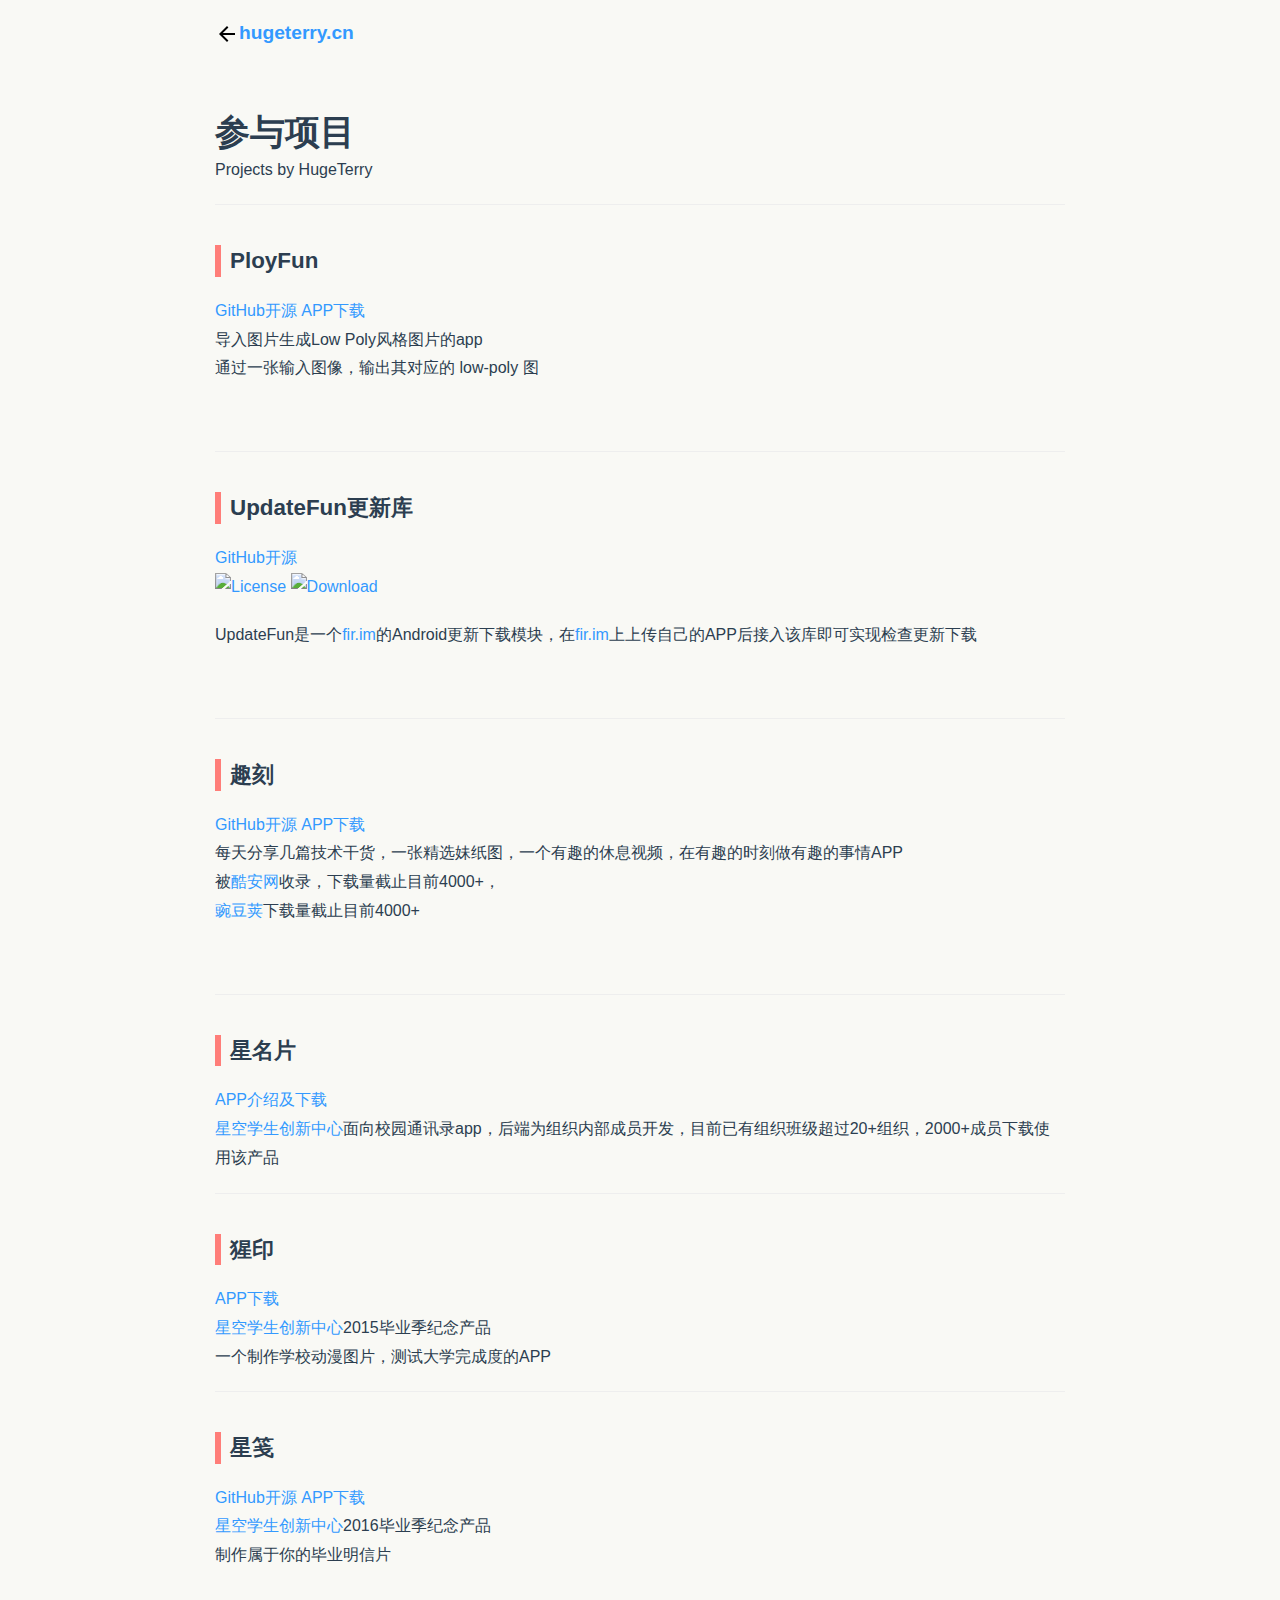
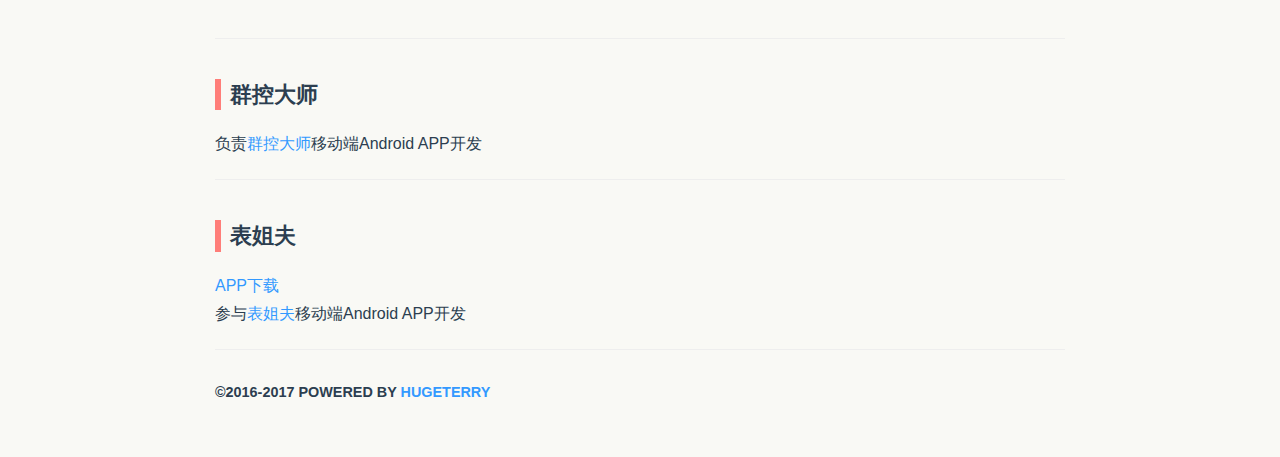
==== commit ca0b0b93: "整理项目名" ====
--- a/index.html
+++ b/index.html
@@ -26,29 +26,29 @@
 		<iframe src="https://ghbtns.com/github-btn.html?user=hugeterry&repo=updatedemo&type=star&count=true" frameborder="0" scrolling="0" width="100px" height="20px"></iframe><iframe src="https://ghbtns.com/github-btn.html?user=hugeterry&repo=updatedemo&type=fork&count=true" frameborder="0" scrolling="0" width="100px" height="20px"></iframe>
 		<hr />
 		<div class="md-section-divider"></div>
-		<h2 data-anchor-id="93yv" id="趣刻app">趣刻APP</h2>
+		<h2 data-anchor-id="93yv" id="趣刻app">趣刻</h2>
 		<p data-anchor-id="ovfn"><a href="https://github.com/hugeterry/coderfun" target="_blank">GitHub开源</a> <a href="http://www.wandoujia.com/apps/cn.hugeterry.coderfun" target="_blank">APP下载</a> <br /> 每天分享几篇技术干货，一张精选妹纸图，一个有趣的休息视频，在有趣的时刻做有趣的事情APP <br /> 被<a href="http://www.coolapk.com/apk/cn.hugeterry.coderfun" target="_blank">酷安网</a>收录，下载量截止目前4000+， <br /> <a href="http://www.wandoujia.com/apps/cn.hugeterry.coderfun" target="_blank">豌豆荚</a>下载量截止目前4000+</p>
 		<iframe src="https://ghbtns.com/github-btn.html?user=hugeterry&repo=coderfun&type=star&count=true" frameborder="0" scrolling="0" width="100px" height="20px"></iframe><iframe src="https://ghbtns.com/github-btn.html?user=hugeterry&repo=coderfun&type=fork&count=true" frameborder="0" scrolling="0" width="100px" height="20px"></iframe>
 		<hr />
 		<div class="md-section-divider"></div>
-		<h2 data-anchor-id="oqiu" id="星名片app">星名片APP</h2>
-		<p data-anchor-id="ij1h"><a href="http://www.xingkong.us/starcard/" target="_blank">APP介绍及下载</a> <br /> <a href="http://www.xingkong.us/" target="_blank">星空学生创新中心</a>面向校园通讯录app，后端为组织内部成员开发，目前已有组织班级超过20+组织，2000+成员下载使用该产品</p>
+		<h2 data-anchor-id="oqiu" id="星名片app">星名片</h2>
+		<p data-anchor-id="ij1h"><a href="http://www.xingkong.us/home/starcard/" target="_blank">APP介绍及下载</a> <br /> <a href="http://www.xingkong.us/" target="_blank">星空学生创新中心</a>面向校园通讯录app，后端为组织内部成员开发，目前已有组织班级超过20+组织，2000+成员下载使用该产品</p>
 		<hr />
 		<div class="md-section-divider"></div>
-		<h2 data-anchor-id="w0vx" id="猩印app">猩印APP</h2>
-		<p data-anchor-id="dlzt"><a href="https://fir.im/xingpostcard" target="_blank">APP下载</a> <br /> <a href="http://www.xingkong.us/" target="_blank">星空学生创新中心</a>2015毕业季纪念产品 <br /> 一个制作学校动漫图片，测试大学完成度的APP</p>
+		<h2 data-anchor-id="w0vx" id="猩印app">猩印</h2>
+		<p data-anchor-id="dlzt"><a href="https://fir.im/starmark" target="_blank">APP下载</a> <br /> <a href="http://www.xingkong.us/" target="_blank">星空学生创新中心</a>2015毕业季纪念产品 <br /> 一个制作学校动漫图片，测试大学完成度的APP</p>
 		<hr />
 		<div class="md-section-divider"></div>
-		<h2 data-anchor-id="yeel" id="星笺app">星笺APP</h2>
+		<h2 data-anchor-id="yeel" id="星笺app">星笺</h2>
 		<p data-anchor-id="0a6a"><a href="https://github.com/hugeterry/superXingPostCard" target="_blank">GitHub开源</a> <a href="https://fir.im/xingpostcard" target="_blank">APP下载</a> <br /> <a href="http://www.xingkong.us/" target="_blank">星空学生创新中心</a>2016毕业季纪念产品 <br /> 制作属于你的毕业明信片</p>
 		<iframe src="https://ghbtns.com/github-btn.html?user=hugeterry&repo=superXingPostCard&type=star&count=true" frameborder="0" scrolling="0" width="100px" height="20px"></iframe><iframe src="https://ghbtns.com/github-btn.html?user=hugeterry&repo=superXingPostCard&type=fork&count=true" frameborder="0" scrolling="0" width="100px" height="20px"></iframe>
 		<hr />
 		<div class="md-section-divider"></div>
-		<h2 data-anchor-id="s075" id="群控大师app">群控大师APP</h2>
+		<h2 data-anchor-id="s075" id="群控大师app">群控大师</h2>
 		<p data-anchor-id="i95v">负责<a href="http://www.020hacker.com" target="_blank">群控大师</a>移动端Android APP开发</p>
 		<hr />
 		<div class="md-section-divider"></div>
-		<h2 data-anchor-id="2b4w" id="表姐夫app">表姐夫APP</h2>
+		<h2 data-anchor-id="2b4w" id="表姐夫app">表姐夫</h2>
 		<p data-anchor-id="kwej"><a href="https://www.biaojiepay.com/" target="_blank">APP下载</a> <br /> 参与<a href="https://www.biaojiepay.com/" target="_blank">表姐夫</a>移动端Android APP开发</p>
 		<hr />
 		<div class="md-section-divider"></div>
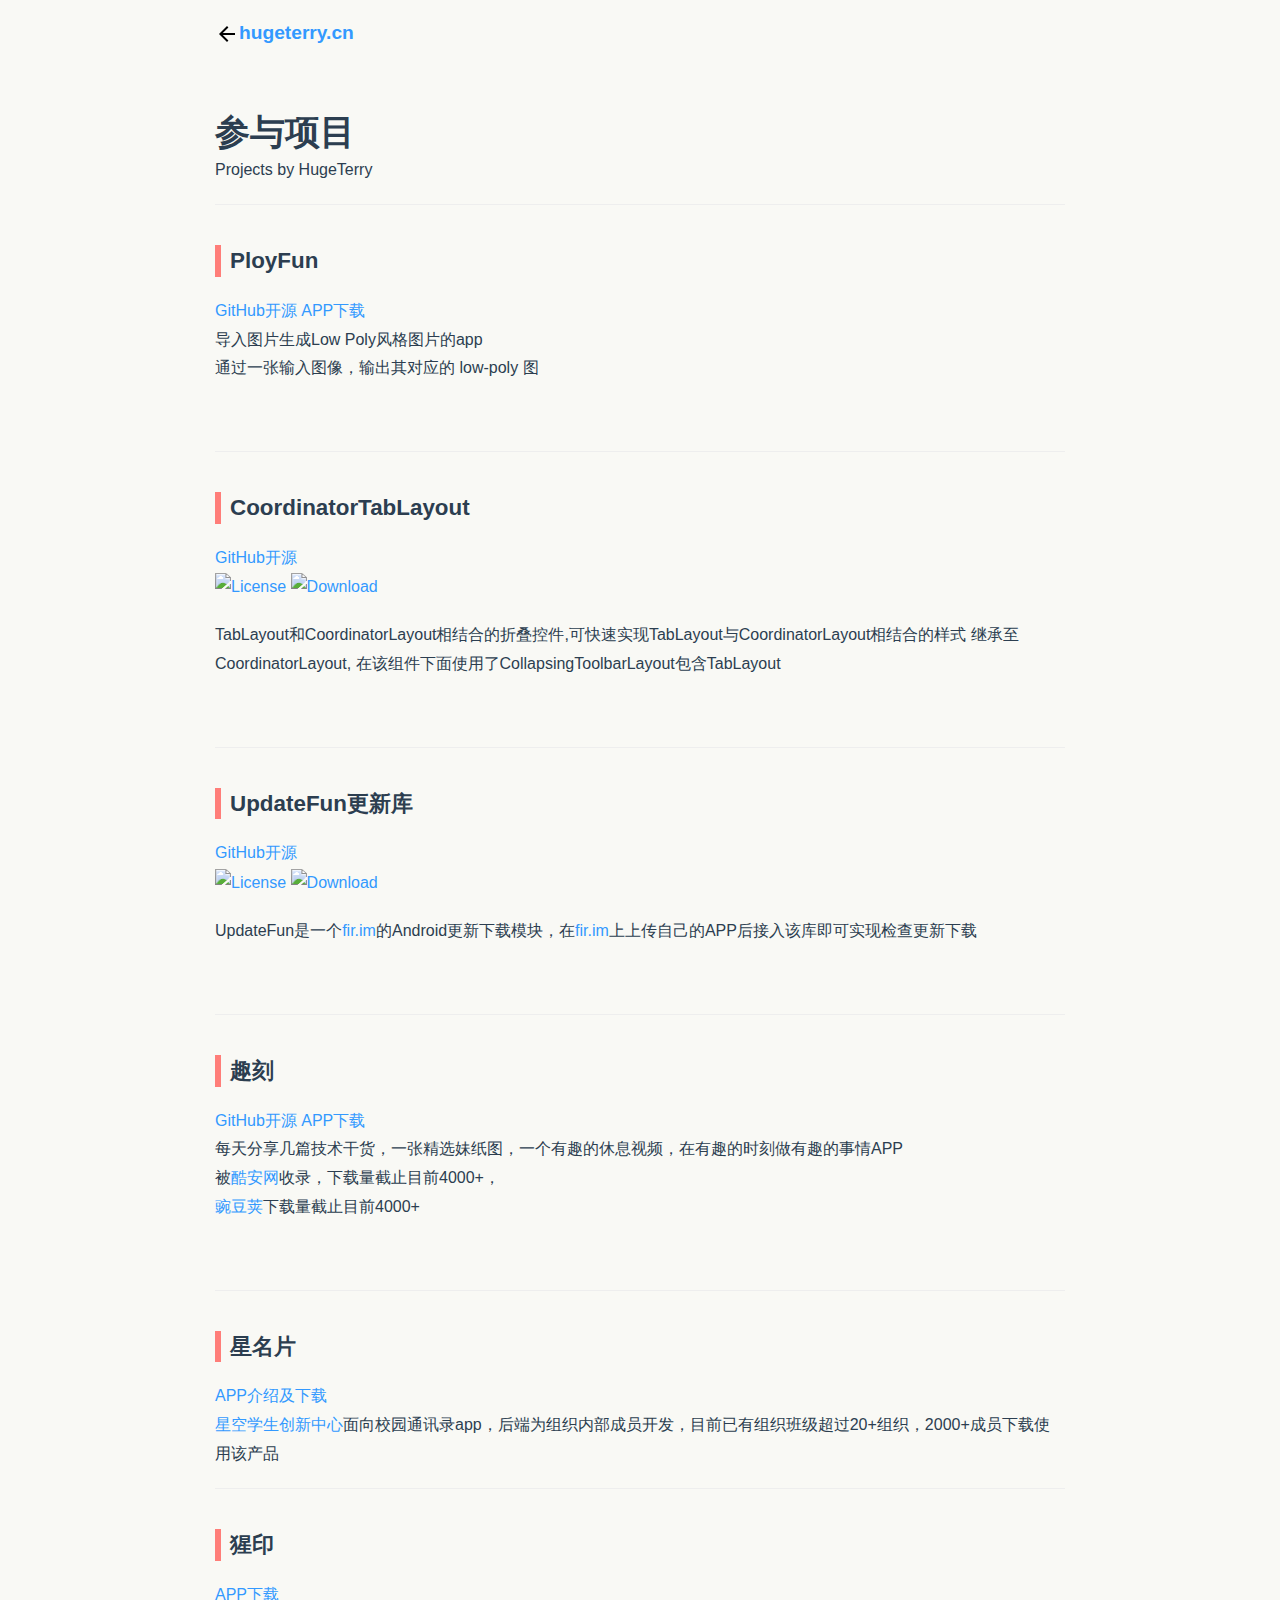
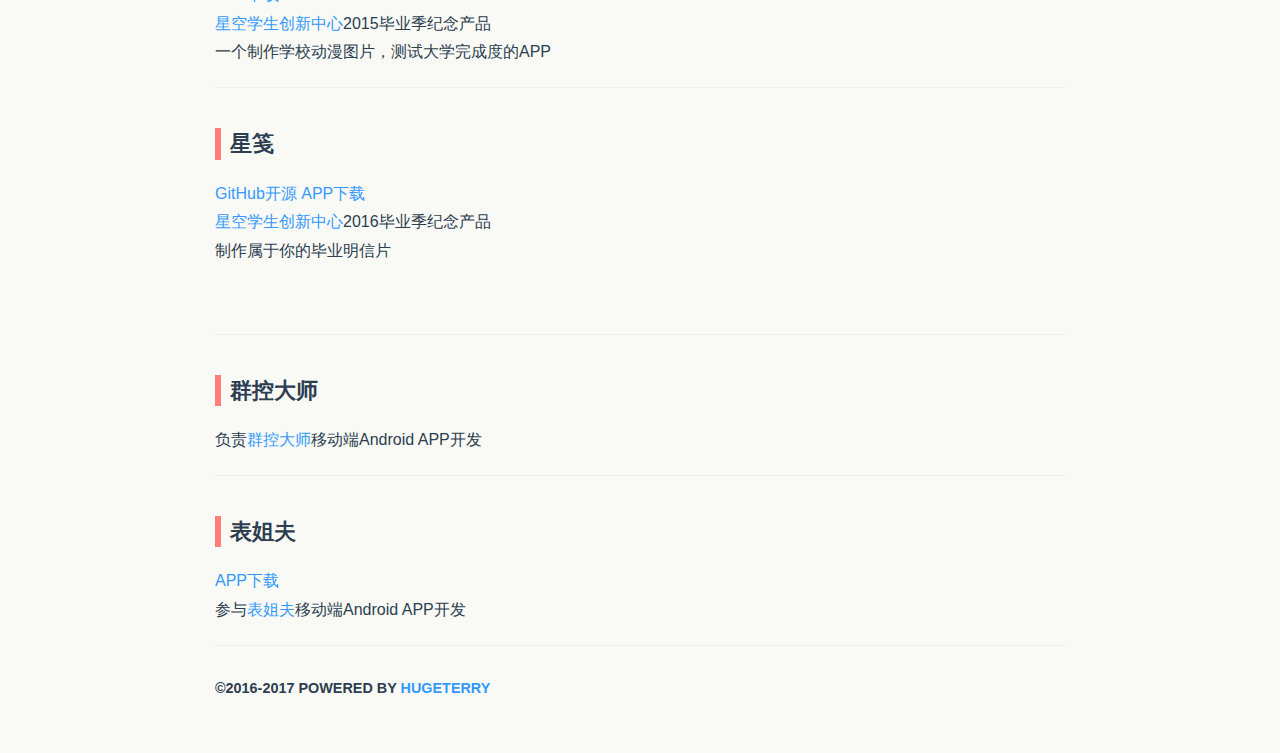
==== commit bc75e314: "增加CoordinatorTabLayout" ====
--- a/index.html
+++ b/index.html
@@ -19,6 +19,14 @@
 		<p data-anchor-id="675g"><a href="https://github.com/hugeterry/PloyFun" target="_blank">GitHub开源</a> <a href="https://fir.im/polyfun" target="_blank">APP下载</a> <br /> 导入图片生成Low Poly风格图片的app <br /> 通过一张输入图像，输出其对应的 low-poly 图</p>
 		<iframe src="https://ghbtns.com/github-btn.html?user=hugeterry&repo=ployfun&type=star&count=true" frameborder="0" scrolling="0" width="100px" height="20px"></iframe><iframe src="https://ghbtns.com/github-btn.html?user=hugeterry&repo=ployfun&type=fork&count=true" frameborder="0" scrolling="0" width="100px" height="20px"></iframe>
 		<hr />
+
+		<div class="md-section-divider"></div>
+		<h2 data-anchor-id="psyr" id="CoordinatorTabLayout">CoordinatorTabLayout</h2>
+		<p data-anchor-id="dut9"><a href="https://github.com/hugeterry/CoordinatorTabLayout" target="_blank">GitHub开源</a> <br /> <a href="https://github.com/hugeterry/CoordinatorTabLayout/blob/master/LICENSE.txt" target="_blank"><img src="https://img.shields.io/badge/license-Apache%202.0-green.svg" alt="License" title="" /></a> <a href="https://bintray.com/hugeterry/CoordinatorTabLayout/CoordinatorTabLayout/_latestVersion" target="_blank"><img src="https://api.bintray.com/packages/hugeterry/CoordinatorTabLayout/CoordinatorTabLayout/images/download.svg" alt="Download" title="" /> </a></p>
+		<p data-anchor-id="ce59">TabLayout和CoordinatorLayout相结合的折叠控件,可快速实现TabLayout与CoordinatorLayout相结合的样式 继承至CoordinatorLayout, 在该组件下面使用了CollapsingToolbarLayout包含TabLayout</p>
+		<iframe src="https://ghbtns.com/github-btn.html?user=hugeterry&repo=CoordinatorTabLayout&type=star&count=true" frameborder="0" scrolling="0" width="100px" height="20px"></iframe><iframe src="https://ghbtns.com/github-btn.html?user=hugeterry&repo=CoordinatorTabLayout&type=fork&count=true" frameborder="0" scrolling="0" width="100px" height="20px"></iframe>
+		<hr />
+
 		<div class="md-section-divider"></div>
 		<h2 data-anchor-id="psyr" id="updatefun更新库">UpdateFun更新库</h2>
 		<p data-anchor-id="dut9"><a href="https://github.com/hugeterry/UpdateDemo" target="_blank">GitHub开源</a> <br /> <a href="https://github.com/hugeterry/UpdateDemo/blob/master/LICENSE.txt" target="_blank"><img src="https://img.shields.io/badge/license-Apache%202.0-blue.svg" alt="License" title="" /></a> <a href="https://bintray.com/hugeterry/update/UpdateFun/_latestVersion" target="_blank"><img src="https://api.bintray.com/packages/hugeterry/update/UpdateFun/images/download.svg" alt="Download" title="" /> </a></p>
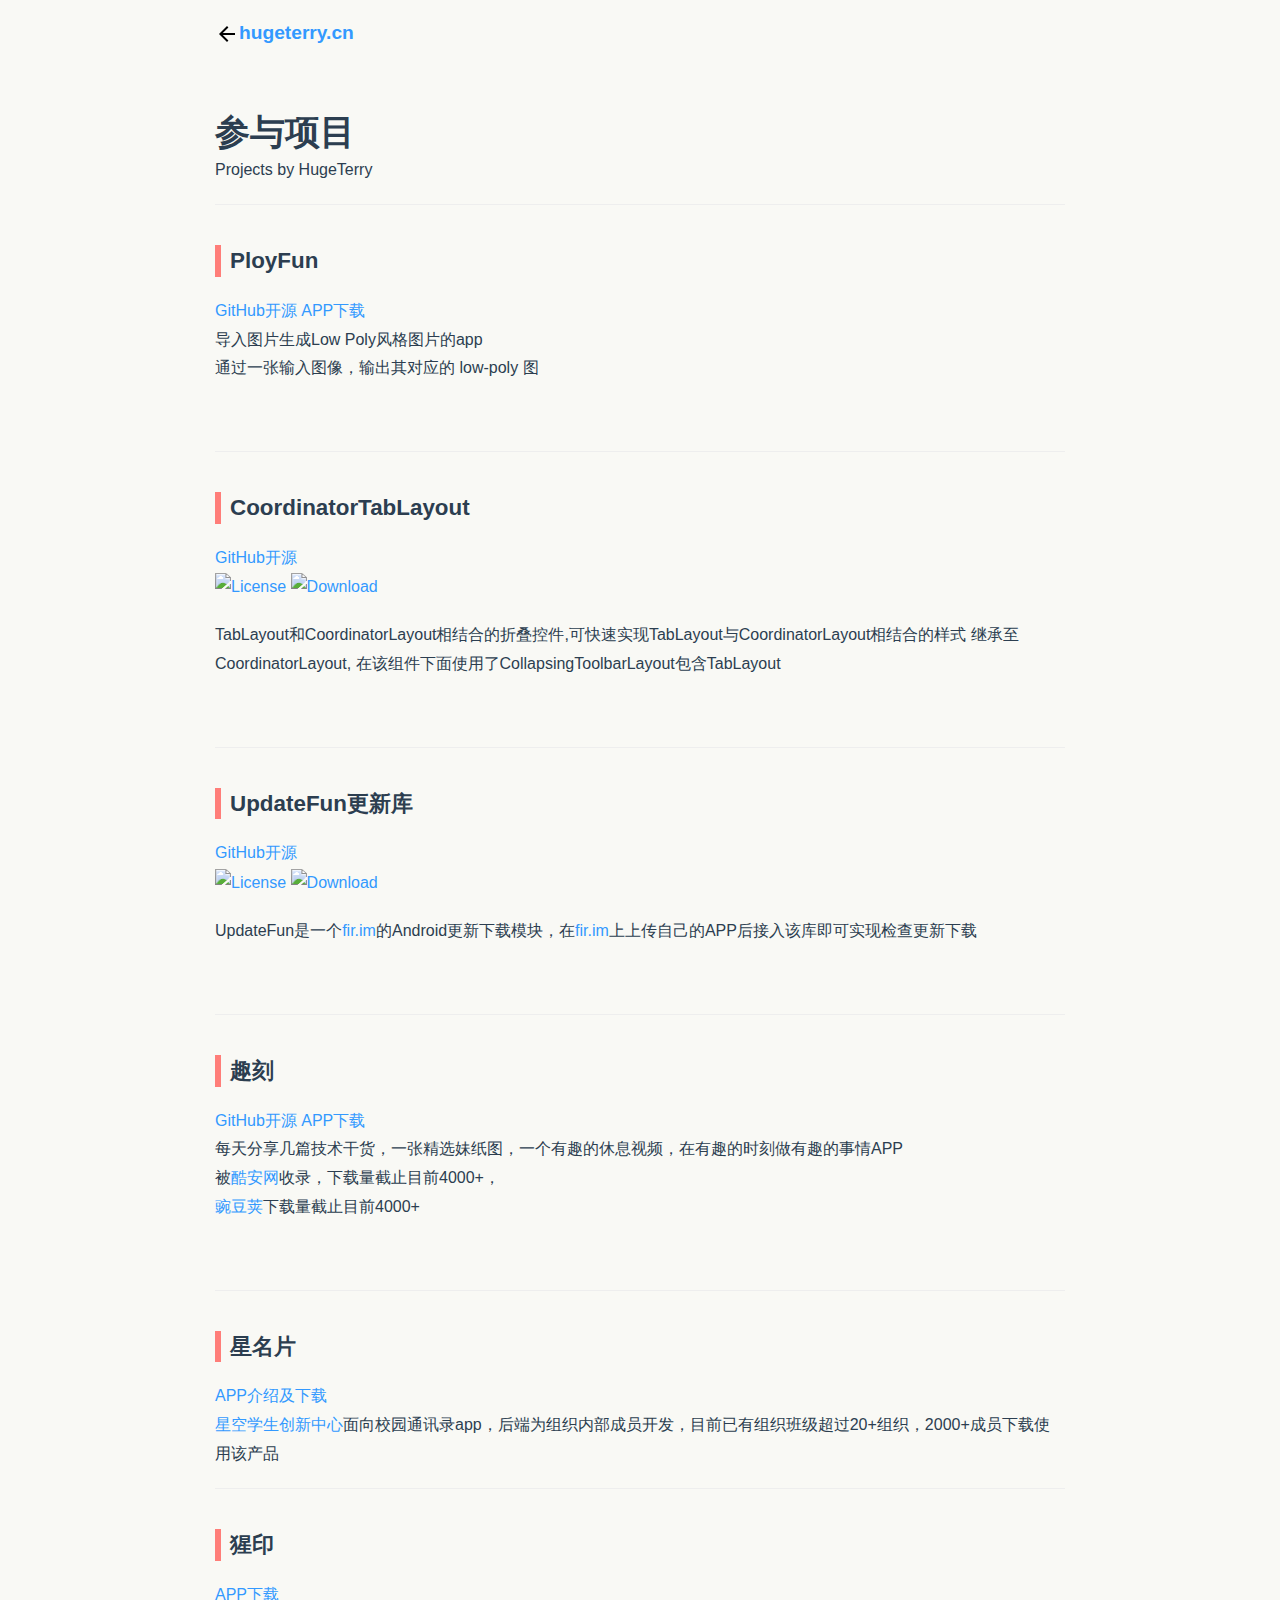
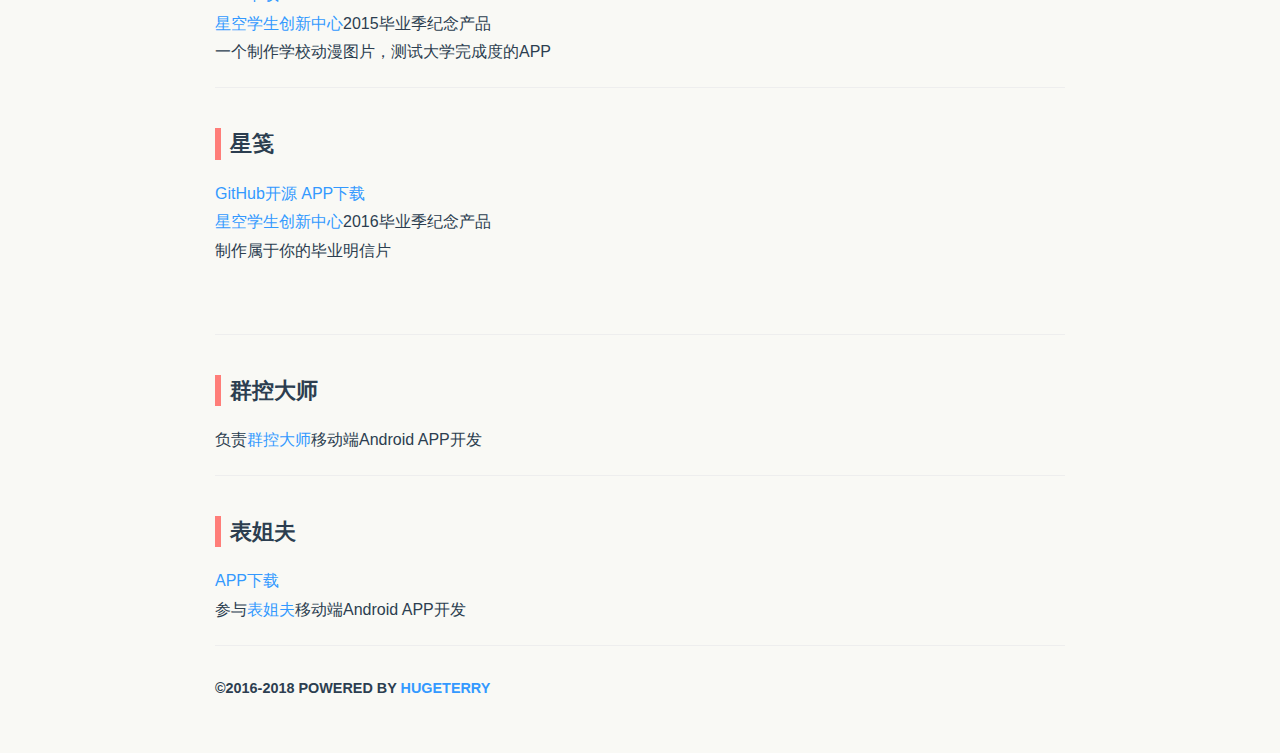
==== commit 601a8c66: "update date" ====
--- a/index.html
+++ b/index.html
@@ -49,7 +49,7 @@
 		<div class="md-section-divider"></div>
 		<h2 data-anchor-id="yeel" id="星笺app">星笺</h2>
 		<p data-anchor-id="0a6a"><a href="https://github.com/hugeterry/superXingPostCard" target="_blank">GitHub开源</a> <a href="https://fir.im/xingpostcard" target="_blank">APP下载</a> <br /> <a href="http://www.xingkong.us/" target="_blank">星空学生创新中心</a>2016毕业季纪念产品 <br /> 制作属于你的毕业明信片</p>
-		<iframe src="https://ghbtns.com/github-btn.html?user=hugeterry&repo=superXingPostCard&type=star&count=true" frameborder="0" scrolling="0" width="100px" height="20px"></iframe><iframe src="https://ghbtns.com/github-btn.html?user=hugeterry&repo=superXingPostCard&type=fork&count=true" frameborder="0" scrolling="0" width="100px" height="20px"></iframe>
+		<iframe src="https://ghbtns.com/github-btn.html?user=xingkongus&repo=superXingPostCard&type=star&count=true" frameborder="0" scrolling="0" width="100px" height="20px"></iframe><iframe src="https://ghbtns.com/github-btn.html?user=xingkongus&repo=superXingPostCard&type=fork&count=true" frameborder="0" scrolling="0" width="100px" height="20px"></iframe>
 		<hr />
 		<div class="md-section-divider"></div>
 		<h2 data-anchor-id="s075" id="群控大师app">群控大师</h2>
@@ -60,7 +60,7 @@
 		<p data-anchor-id="kwej"><a href="https://www.biaojiepay.com/" target="_blank">APP下载</a> <br /> 参与<a href="https://www.biaojiepay.com/" target="_blank">表姐夫</a>移动端Android APP开发</p>
 		<hr />
 		<div class="md-section-divider"></div>
-		<h5 data-anchor-id="vwq1" id="2016-2017-powered-by-hugeterry">&copy;2016-2017 Powered by <a href="http://hugeterry.cn/" target="_blank">HugeTerry</a></h5> 
+		<h5 data-anchor-id="vwq1" id="2016-2017-powered-by-hugeterry">&copy;2016-2018 Powered by <a href="http://hugeterry.cn/" target="_blank">HugeTerry</a></h5> 
 	</div>  
 </body>
 </html>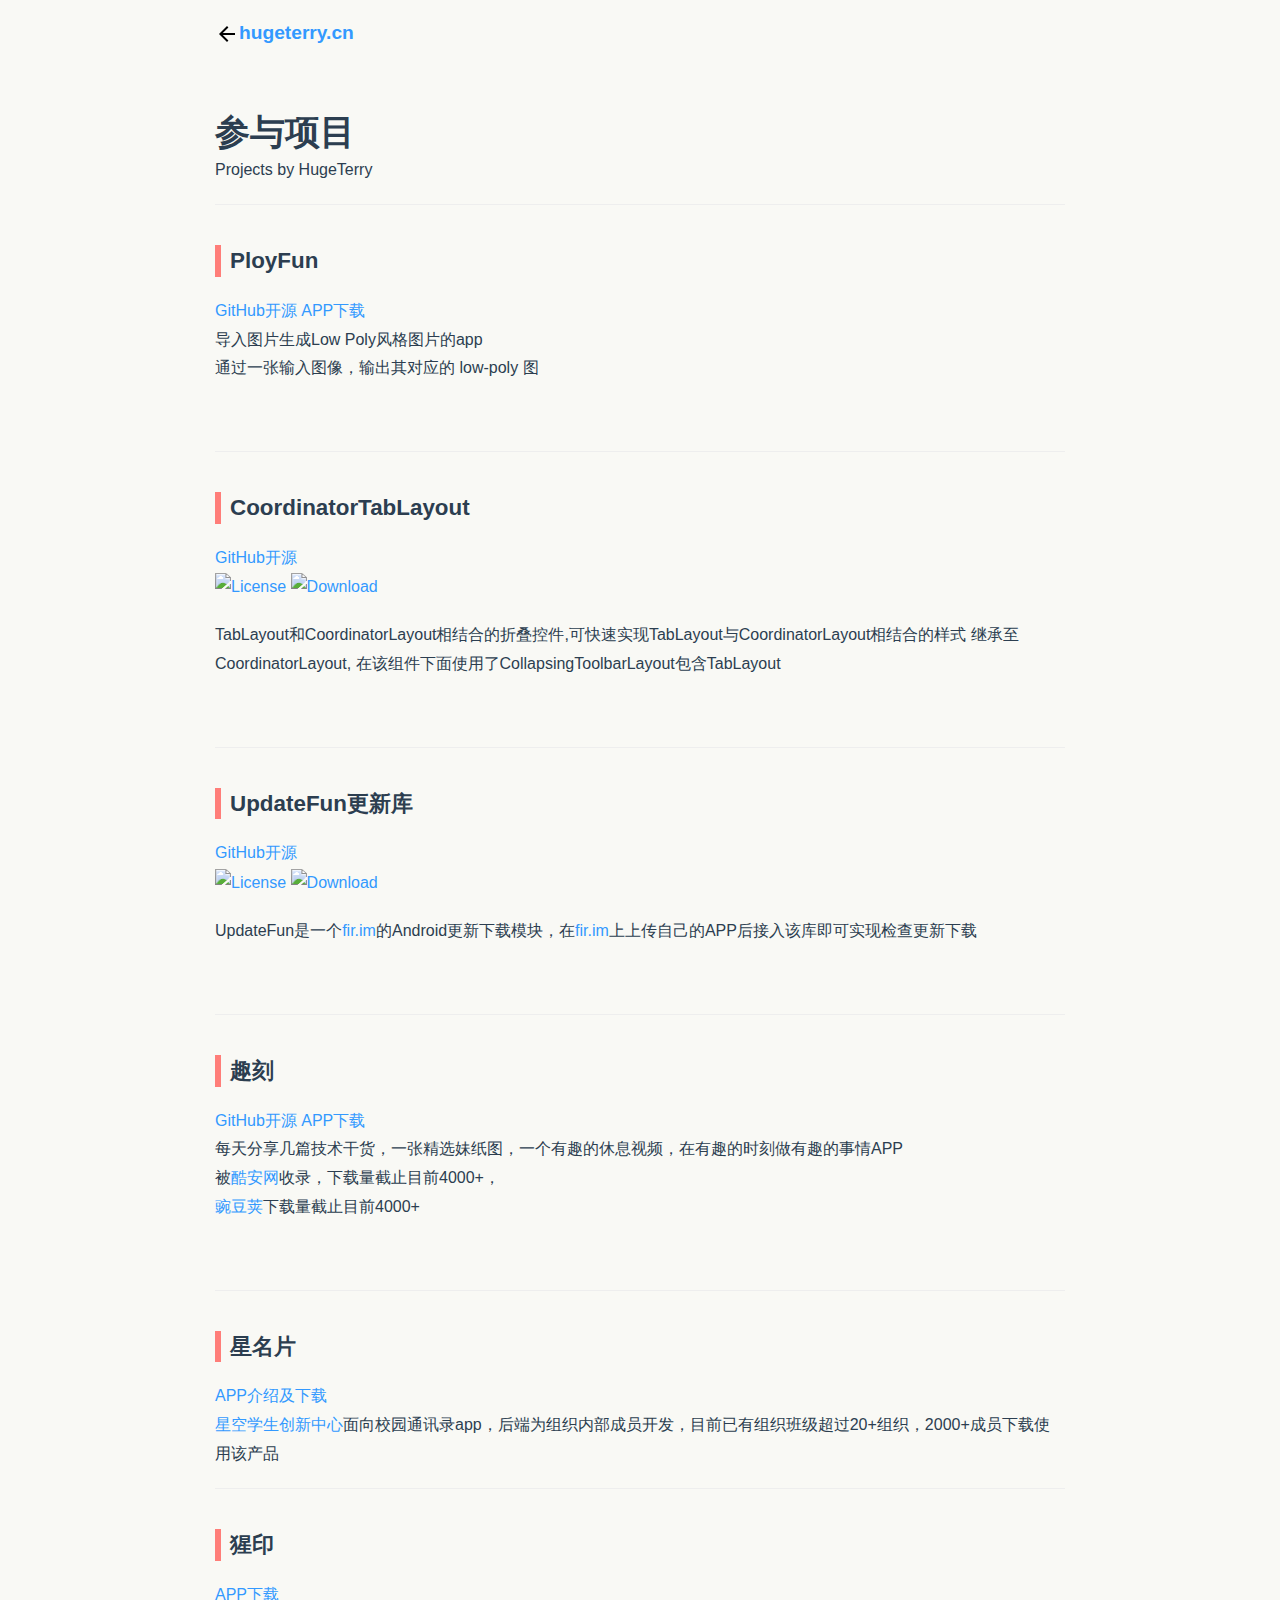
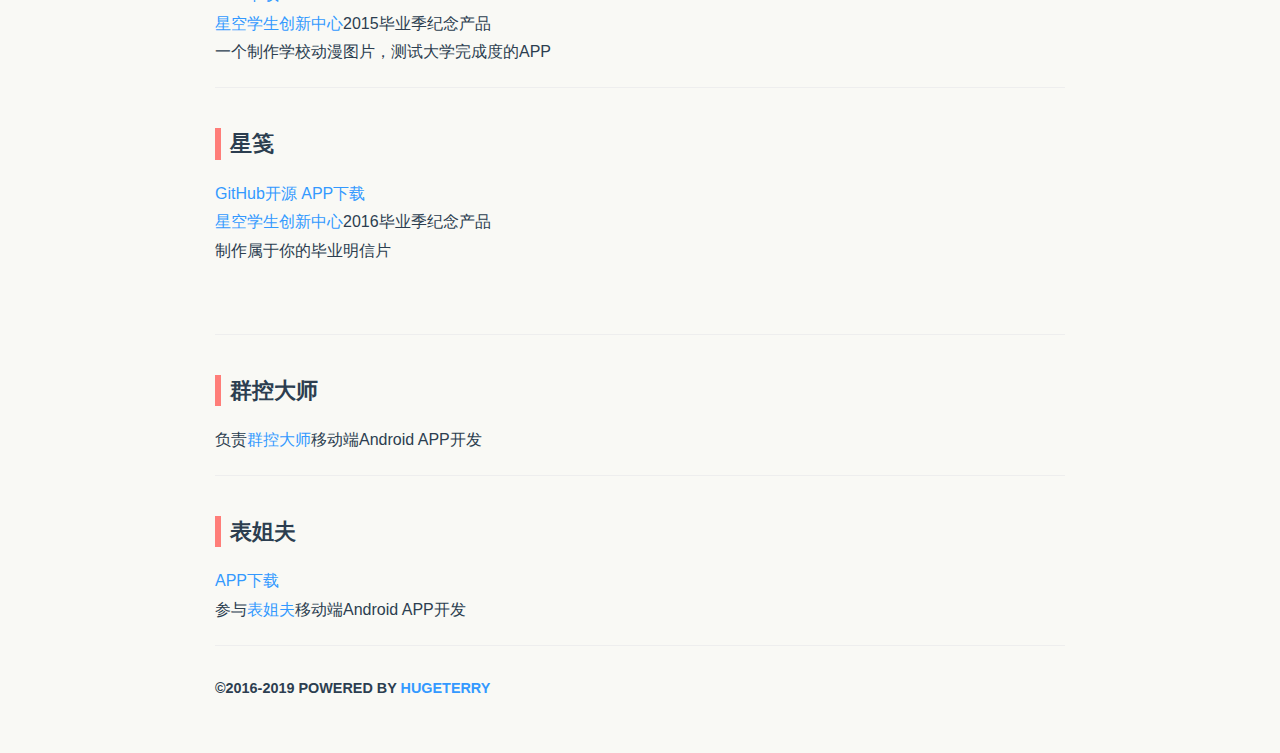
==== commit 854766bc: "⬆️update bottom year" ====
--- a/index.html
+++ b/index.html
@@ -60,7 +60,7 @@
 		<p data-anchor-id="kwej"><a href="https://www.biaojiepay.com/" target="_blank">APP下载</a> <br /> 参与<a href="https://www.biaojiepay.com/" target="_blank">表姐夫</a>移动端Android APP开发</p>
 		<hr />
 		<div class="md-section-divider"></div>
-		<h5 data-anchor-id="vwq1" id="2016-2017-powered-by-hugeterry">&copy;2016-2018 Powered by <a href="http://hugeterry.cn/" target="_blank">HugeTerry</a></h5> 
+		<h5 data-anchor-id="vwq1" id="2016-2017-powered-by-hugeterry">&copy;2016-2019 Powered by <a href="http://hugeterry.cn/" target="_blank">HugeTerry</a></h5> 
 	</div>  
 </body>
 </html>